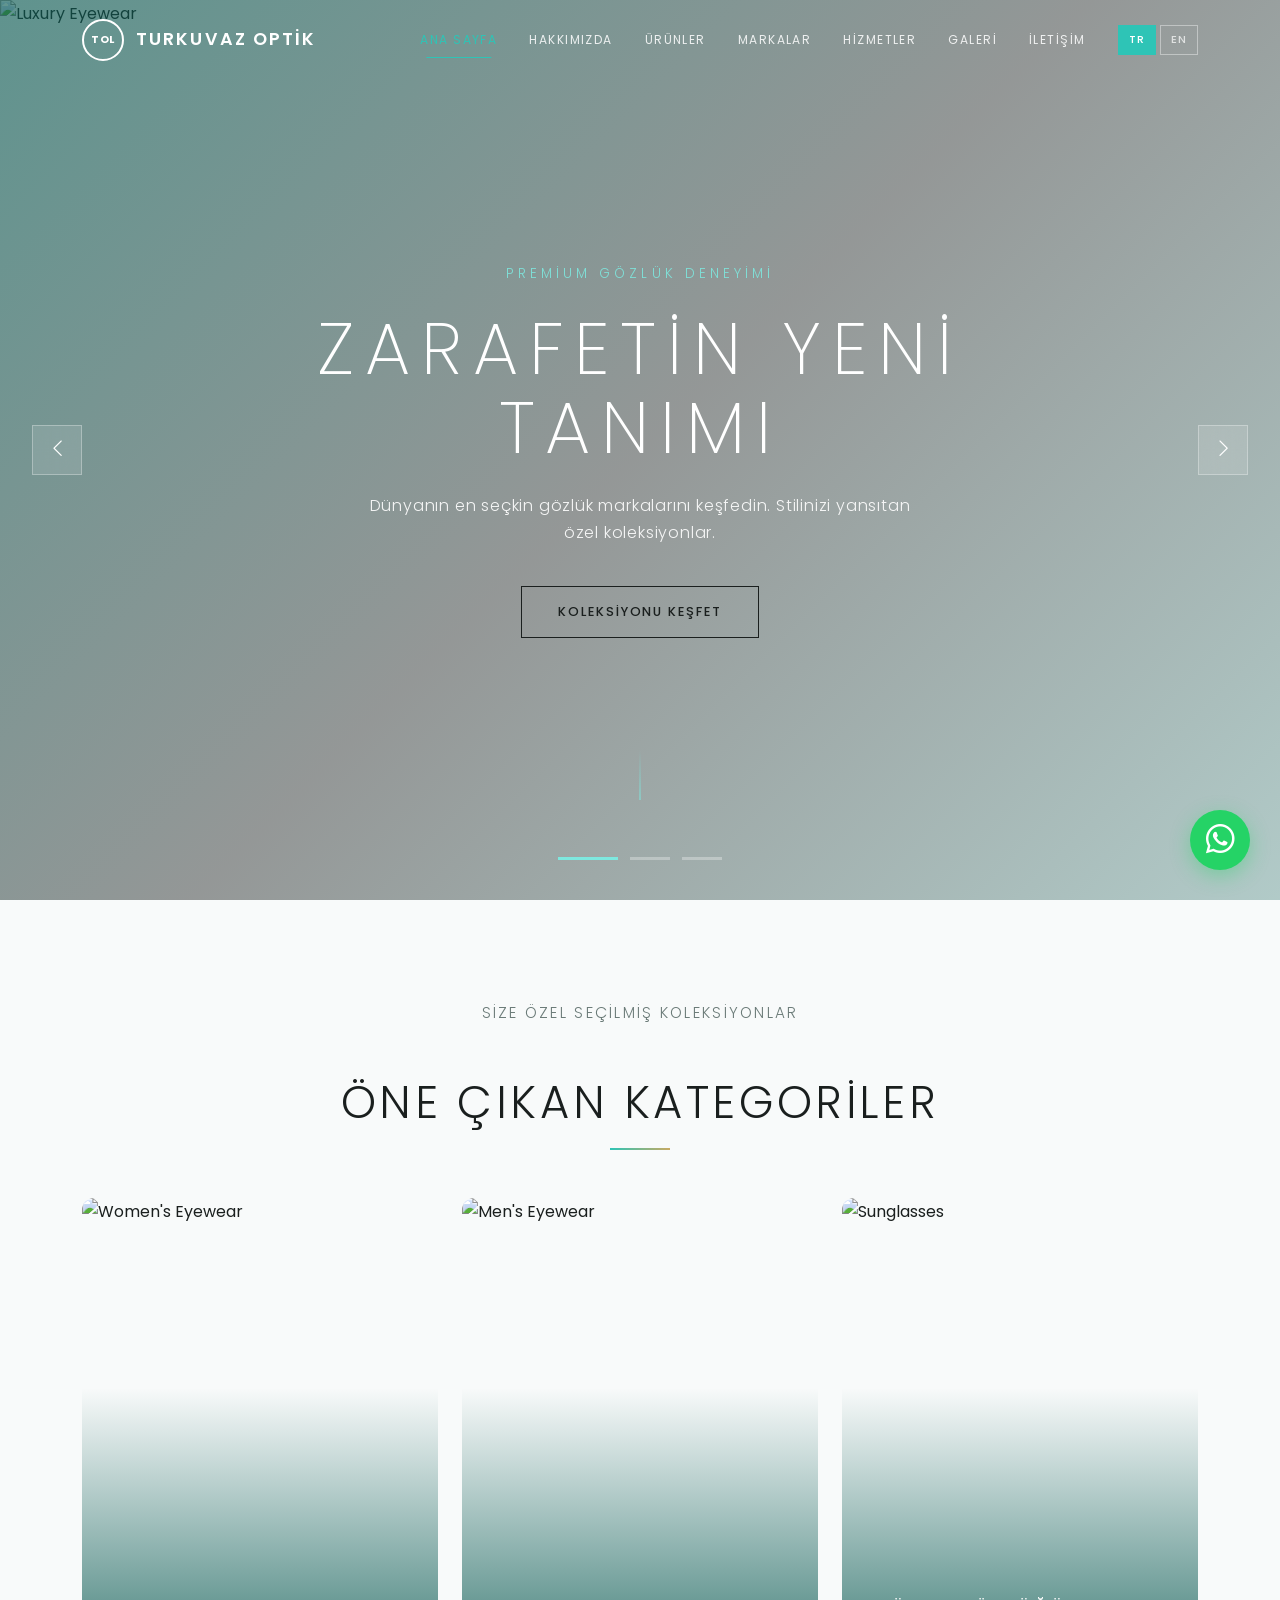
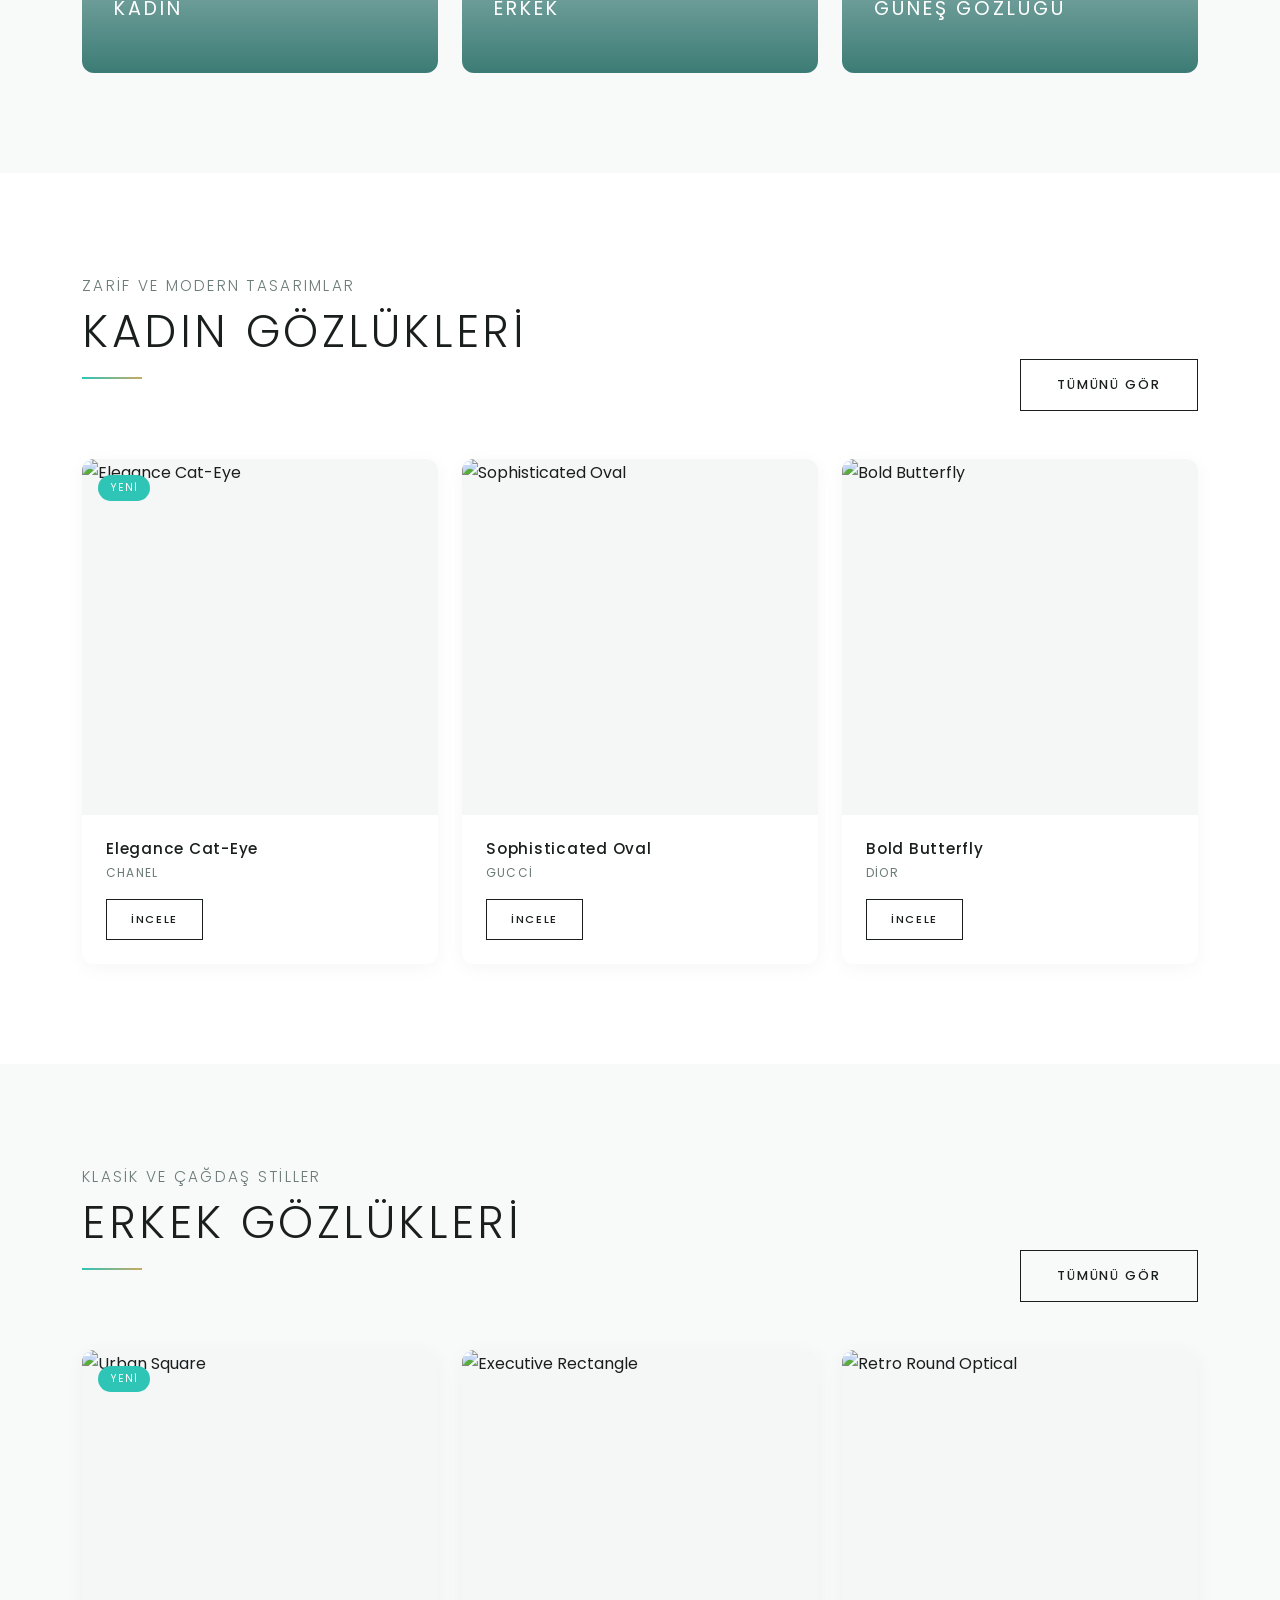
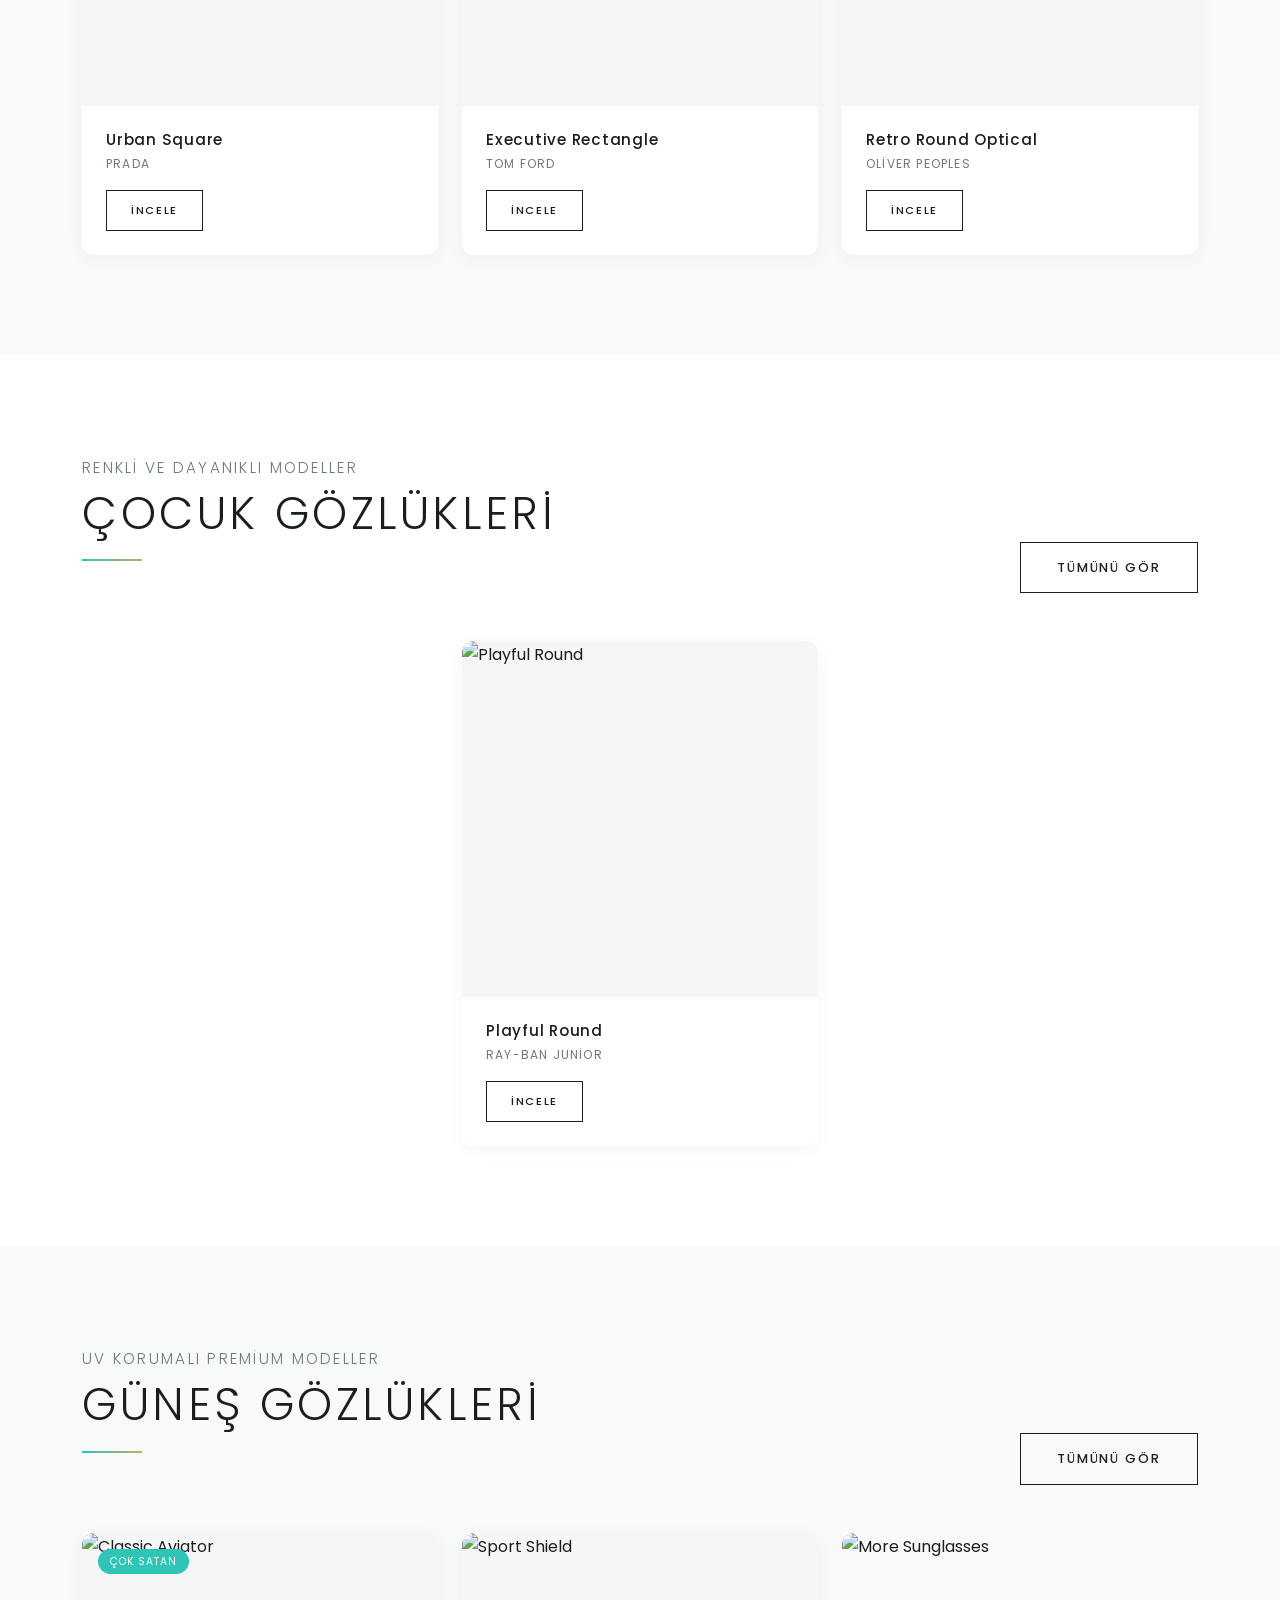
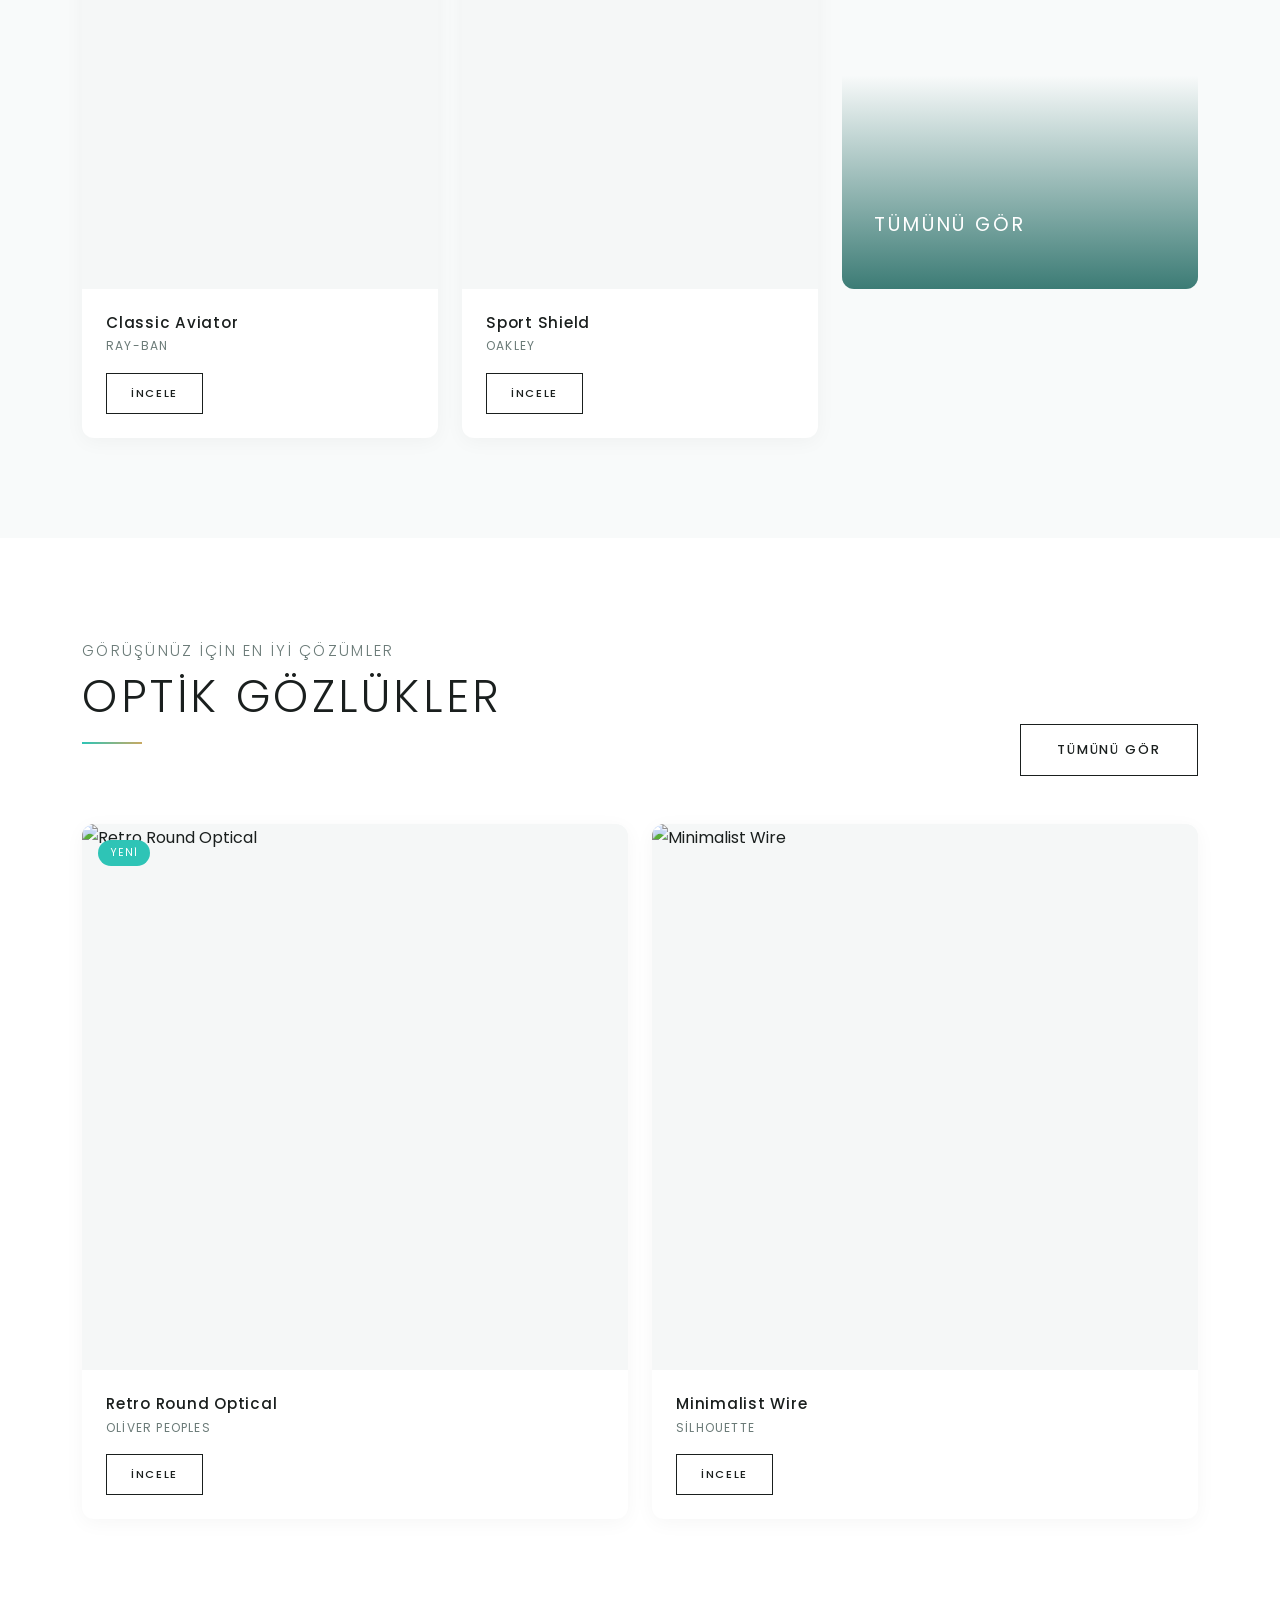
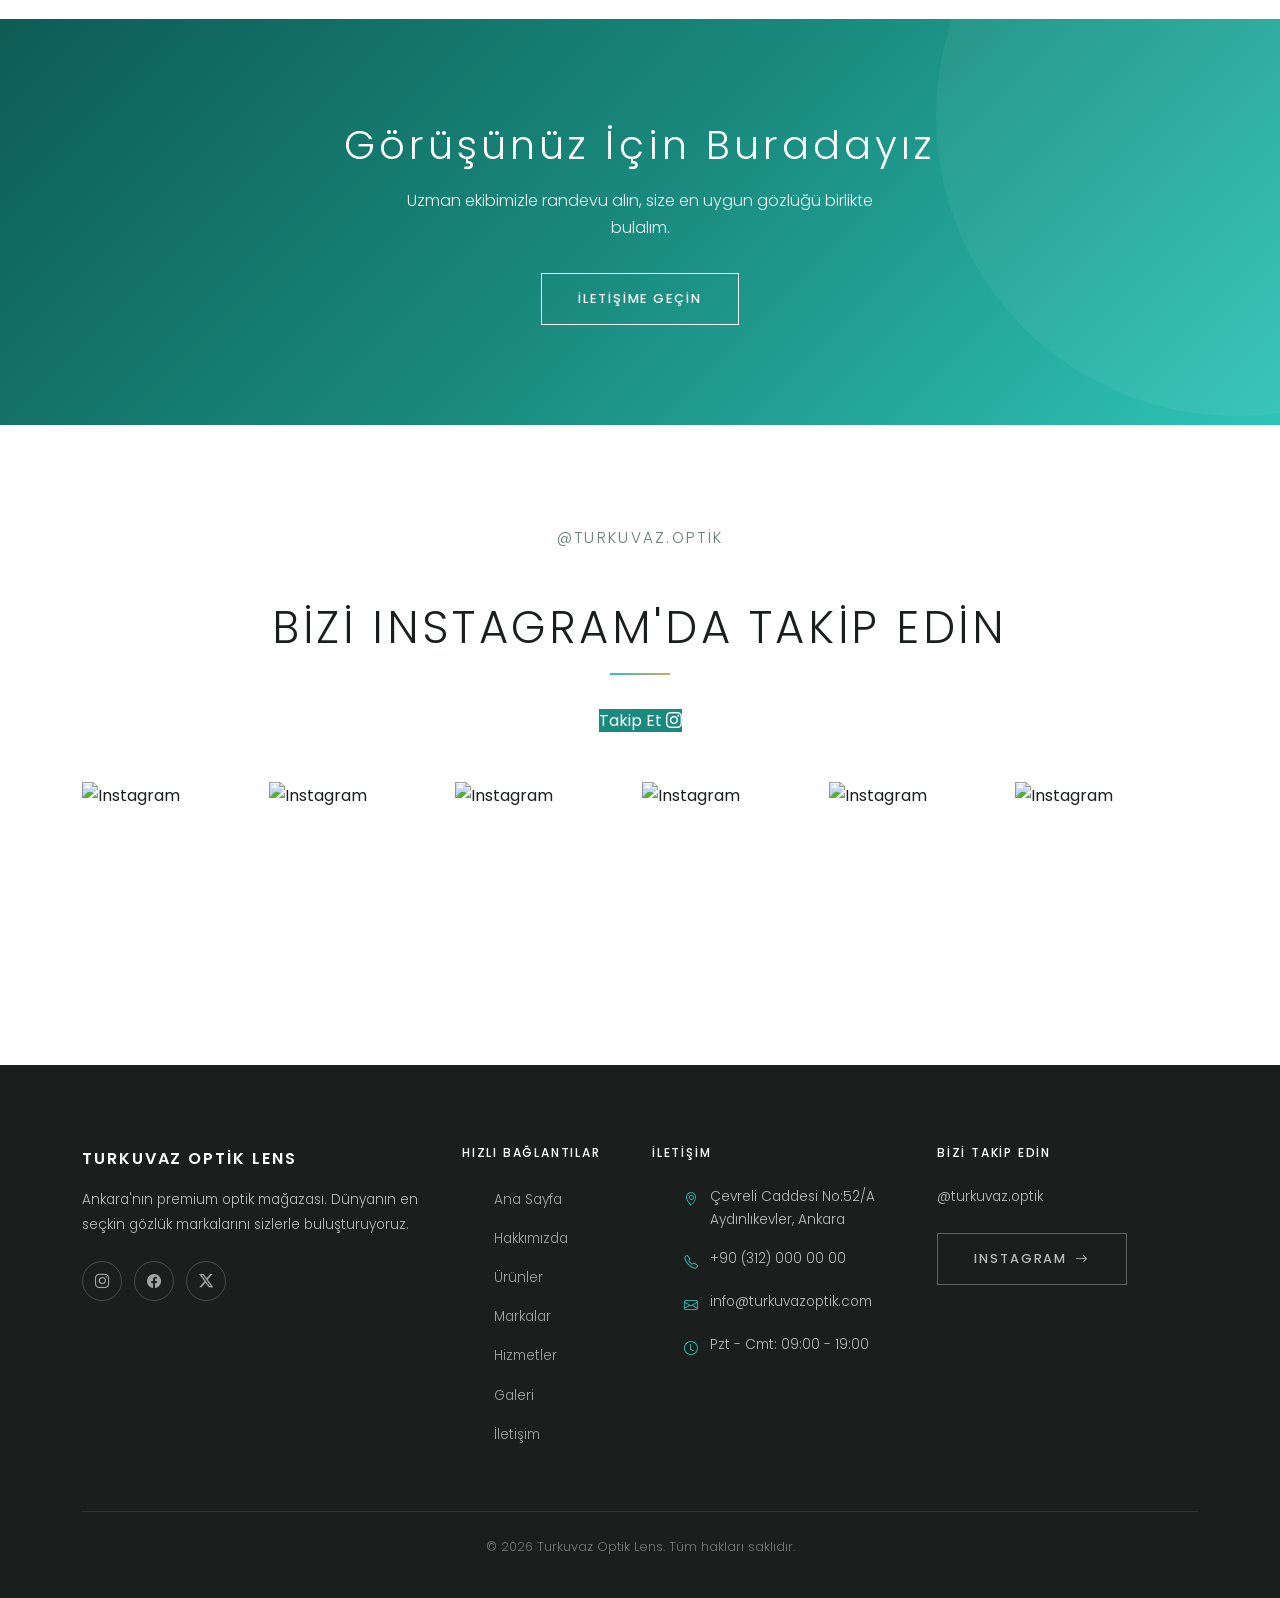
==== index.html @ 8f1fe683 "Add files via upload" ====
<!DOCTYPE html>
<html lang="tr">
<head>
  <meta charset="UTF-8">
  <meta name="viewport" content="width=device-width, initial-scale=1.0">
  <meta name="description" content="Turkuvaz Optik Lens — Ankara'nın premium optik mağazası. Dünyanın en seçkin gözlük markaları.">
  <title>Turkuvaz Optik Lens — Premium Gözlük Mağazası</title>
  <link rel="preconnect" href="https://fonts.googleapis.com">
  <link rel="preconnect" href="https://fonts.gstatic.com" crossorigin>
  <link href="https://fonts.googleapis.com/css2?family=Poppins:wght@200;300;400;500;600&display=swap" rel="stylesheet">
  <link href="https://cdn.jsdelivr.net/npm/bootstrap@5.3.3/dist/css/bootstrap.min.css" rel="stylesheet">
  <link href="https://cdn.jsdelivr.net/npm/bootstrap-icons@1.11.3/font/bootstrap-icons.min.css" rel="stylesheet">
  <link href="css/style.css" rel="stylesheet">
</head>
<body>

  <!-- Navbar -->
  <nav class="navbar navbar-expand-lg navbar-custom">
    <div class="container">
      <a class="navbar-brand d-flex align-items-center" href="index.html">
        <div class="logo-placeholder">TOL</div>
        Turkuvaz Optik
      </a>
      <button class="navbar-toggler navbar-toggler-custom" type="button" data-bs-toggle="collapse" data-bs-target="#navbarNav" aria-controls="navbarNav" aria-expanded="false" aria-label="Toggle navigation">
        <span></span><span></span><span></span>
      </button>
      <div class="collapse navbar-collapse justify-content-end" id="navbarNav">
        <ul class="navbar-nav align-items-lg-center">
          <li class="nav-item"><a class="nav-link active" href="index.html" data-i18n="nav.home">Ana Sayfa</a></li>
          <li class="nav-item"><a class="nav-link" href="about.html" data-i18n="nav.about">Hakkımızda</a></li>
          <li class="nav-item"><a class="nav-link" href="products.html" data-i18n="nav.products">Ürünler</a></li>
          <li class="nav-item"><a class="nav-link" href="brands.html" data-i18n="nav.brands">Markalar</a></li>
          <li class="nav-item"><a class="nav-link" href="services.html" data-i18n="nav.services">Hizmetler</a></li>
          <li class="nav-item"><a class="nav-link" href="gallery.html" data-i18n="nav.gallery">Galeri</a></li>
          <li class="nav-item"><a class="nav-link" href="contact.html" data-i18n="nav.contact">İletişim</a></li>
        </ul>
        <div class="lang-switcher">
          <button class="lang-btn active" data-lang="tr">TR</button>
          <button class="lang-btn" data-lang="en">EN</button>
        </div>
      </div>
    </div>
  </nav>

  <!-- Hero Slider -->
  <section class="hero-section">
    <div class="hero-slide active">
      <img src="https://images.unsplash.com/photo-1574258495973-f010dfbb5371?w=1920&h=1080&fit=crop" alt="Luxury Eyewear">
      <div class="hero-overlay"></div>
      <div class="hero-content">
        <div class="hero-text">
          <p class="hero-subtitle" data-i18n="hero.subtitle">Premium Gözlük Deneyimi</p>
          <h1 data-i18n="hero.title1">Zarafetin Yeni Tanımı</h1>
          <p data-i18n="hero.desc1">Dünyanın en seçkin gözlük markalarını keşfedin. Stilinizi yansıtan özel koleksiyonlar.</p>
          <a href="products.html" class="btn-luxury"><span data-i18n="hero.cta">Koleksiyonu Keşfet</span></a>
        </div>
      </div>
    </div>
    <div class="hero-slide">
      <img src="https://images.unsplash.com/photo-1511499767150-a48a237f0083?w=1920&h=1080&fit=crop" alt="Sunglasses Collection">
      <div class="hero-overlay"></div>
      <div class="hero-content">
        <div class="hero-text">
          <p class="hero-subtitle" data-i18n="hero.subtitle">Premium Gözlük Deneyimi</p>
          <h1 data-i18n="hero.title2">Görüşünüz, Tarzınız</h1>
          <p data-i18n="hero.desc2">Uzman optisyenlerimizle kişiye özel çözümler. Her detayda mükemmellik.</p>
          <a href="services.html" class="btn-luxury"><span data-i18n="hero.cta">Koleksiyonu Keşfet</span></a>
        </div>
      </div>
    </div>
    <div class="hero-slide">
      <img src="https://images.unsplash.com/photo-1622519407650-3df9883f76e5?w=1920&h=1080&fit=crop" alt="Designer Glasses">
      <div class="hero-overlay"></div>
      <div class="hero-content">
        <div class="hero-text">
          <p class="hero-subtitle" data-i18n="hero.subtitle">Premium Gözlük Deneyimi</p>
          <h1 data-i18n="hero.title3">Lüks Koleksiyon</h1>
          <p data-i18n="hero.desc3">Chanel, Prada, Gucci ve daha fazlası. Turkuvaz Optik Lens'te sizi bekliyor.</p>
          <a href="brands.html" class="btn-luxury"><span data-i18n="hero.cta">Koleksiyonu Keşfet</span></a>
        </div>
      </div>
    </div>
    <div class="hero-arrows">
      <button class="hero-arrow hero-prev" aria-label="Previous"><i class="bi bi-chevron-left"></i></button>
      <button class="hero-arrow hero-next" aria-label="Next"><i class="bi bi-chevron-right"></i></button>
    </div>
    <div class="hero-nav">
      <button class="hero-dot active" aria-label="Slide 1"></button>
      <button class="hero-dot" aria-label="Slide 2"></button>
      <button class="hero-dot" aria-label="Slide 3"></button>
    </div>
    <div class="scroll-indicator"><span></span></div>
  </section>

  <!-- Featured Categories -->
  <section class="section-padding">
    <div class="container">
      <div class="text-center mb-5 fade-in">
        <p class="section-subtitle" data-i18n="section.featured.sub">Size özel seçilmiş koleksiyonlar</p>
        <h2 class="section-title" data-i18n="section.featured">Öne Çıkan Kategoriler</h2>
        <div class="section-divider mx-auto"></div>
      </div>
      <div class="row g-4">
        <div class="col-md-4 fade-in">
          <a href="products.html?category=women" class="category-card d-block">
            <img src="https://images.unsplash.com/photo-1622519407650-3df9883f76e5?w=600&h=800&fit=crop" alt="Women's Eyewear">
            <div class="category-overlay">
              <h3 data-i18n="cat.women">Kadın</h3>
              <span class="category-link" data-i18n="section.discover">Keşfet →</span>
            </div>
          </a>
        </div>
        <div class="col-md-4 fade-in">
          <a href="products.html?category=men" class="category-card d-block">
            <img src="https://images.unsplash.com/photo-1577803645773-f96470509666?w=600&h=800&fit=crop" alt="Men's Eyewear">
            <div class="category-overlay">
              <h3 data-i18n="cat.men">Erkek</h3>
              <span class="category-link" data-i18n="section.discover">Keşfet →</span>
            </div>
          </a>
        </div>
        <div class="col-md-4 fade-in">
          <a href="products.html?category=sunglasses" class="category-card d-block">
            <img src="https://images.unsplash.com/photo-1511499767150-a48a237f0083?w=600&h=800&fit=crop" alt="Sunglasses">
            <div class="category-overlay">
              <h3 data-i18n="cat.sunglasses">Güneş Gözlüğü</h3>
              <span class="category-link" data-i18n="section.discover">Keşfet →</span>
            </div>
          </a>
        </div>
      </div>
    </div>
  </section>

  <!-- Women's Eyewear -->
  <section class="section-padding" style="background: var(--white);">
    <div class="container">
      <div class="d-flex justify-content-between align-items-end mb-5 fade-in">
        <div>
          <p class="section-subtitle mb-1" data-i18n="section.women.sub">Zarif ve modern tasarımlar</p>
          <h2 class="section-title" data-i18n="section.women">Kadın Gözlükleri</h2>
          <div class="section-divider"></div>
        </div>
        <a href="products.html?category=women" class="btn-luxury d-none d-md-inline-flex"><span data-i18n="section.viewall">Tümünü Gör</span></a>
      </div>
      <div class="row g-4">
        <div class="col-md-4 fade-in">
          <div class="product-card">
            <div class="product-card-image">
              <img src="https://images.unsplash.com/photo-1574258495973-f010dfbb5371?w=600&h=600&fit=crop" alt="Elegance Cat-Eye">
              <span class="product-card-badge" data-i18n="product.new">Yeni</span>
            </div>
            <div class="product-card-body">
              <h4>Elegance Cat-Eye</h4>
              <span class="product-brand">Chanel</span>
              <a href="product-detail.html?id=1" class="btn-luxury"><span data-i18n="product.view">İncele</span></a>
            </div>
          </div>
        </div>
        <div class="col-md-4 fade-in">
          <div class="product-card">
            <div class="product-card-image">
              <img src="https://images.unsplash.com/photo-1622519407650-3df9883f76e5?w=600&h=600&fit=crop" alt="Sophisticated Oval">
            </div>
            <div class="product-card-body">
              <h4>Sophisticated Oval</h4>
              <span class="product-brand">Gucci</span>
              <a href="product-detail.html?id=5" class="btn-luxury"><span data-i18n="product.view">İncele</span></a>
            </div>
          </div>
        </div>
        <div class="col-md-4 fade-in">
          <div class="product-card">
            <div class="product-card-image">
              <img src="https://images.unsplash.com/photo-1622519407650-3df9883f76e5?w=600&h=600&fit=crop" alt="Bold Butterfly">
            </div>
            <div class="product-card-body">
              <h4>Bold Butterfly</h4>
              <span class="product-brand">Dior</span>
              <a href="product-detail.html?id=11" class="btn-luxury"><span data-i18n="product.view">İncele</span></a>
            </div>
          </div>
        </div>
      </div>
      <div class="text-center mt-4 d-md-none">
        <a href="products.html?category=women" class="btn-luxury"><span data-i18n="section.viewall">Tümünü Gör</span></a>
      </div>
    </div>
  </section>

  <!-- Men's Eyewear -->
  <section class="section-padding">
    <div class="container">
      <div class="d-flex justify-content-between align-items-end mb-5 fade-in">
        <div>
          <p class="section-subtitle mb-1" data-i18n="section.men.sub">Klasik ve çağdaş stiller</p>
          <h2 class="section-title" data-i18n="section.men">Erkek Gözlükleri</h2>
          <div class="section-divider"></div>
        </div>
        <a href="products.html?category=men" class="btn-luxury d-none d-md-inline-flex"><span data-i18n="section.viewall">Tümünü Gör</span></a>
      </div>
      <div class="row g-4">
        <div class="col-md-4 fade-in">
          <div class="product-card">
            <div class="product-card-image">
              <img src="https://images.unsplash.com/photo-1577803645773-f96470509666?w=600&h=600&fit=crop" alt="Urban Square">
              <span class="product-card-badge" data-i18n="product.new">Yeni</span>
            </div>
            <div class="product-card-body">
              <h4>Urban Square</h4>
              <span class="product-brand">Prada</span>
              <a href="product-detail.html?id=3" class="btn-luxury"><span data-i18n="product.view">İncele</span></a>
            </div>
          </div>
        </div>
        <div class="col-md-4 fade-in">
          <div class="product-card">
            <div class="product-card-image">
              <img src="https://images.unsplash.com/photo-1473496163034-7ca85d021e0f?w=600&h=600&fit=crop" alt="Executive Rectangle">
            </div>
            <div class="product-card-body">
              <h4>Executive Rectangle</h4>
              <span class="product-brand">Tom Ford</span>
              <a href="product-detail.html?id=6" class="btn-luxury"><span data-i18n="product.view">İncele</span></a>
            </div>
          </div>
        </div>
        <div class="col-md-4 fade-in">
          <div class="product-card">
            <div class="product-card-image">
              <img src="https://images.unsplash.com/photo-1591076482161-42cead1a7b9c?w=600&h=600&fit=crop" alt="Retro Round Optical">
            </div>
            <div class="product-card-body">
              <h4>Retro Round Optical</h4>
              <span class="product-brand">Oliver Peoples</span>
              <a href="product-detail.html?id=7" class="btn-luxury"><span data-i18n="product.view">İncele</span></a>
            </div>
          </div>
        </div>
      </div>
      <div class="text-center mt-4 d-md-none">
        <a href="products.html?category=men" class="btn-luxury"><span data-i18n="section.viewall">Tümünü Gör</span></a>
      </div>
    </div>
  </section>

  <!-- Children's Eyewear -->
  <section class="section-padding" style="background: var(--white);">
    <div class="container">
      <div class="d-flex justify-content-between align-items-end mb-5 fade-in">
        <div>
          <p class="section-subtitle mb-1" data-i18n="section.children.sub">Renkli ve dayanıklı modeller</p>
          <h2 class="section-title" data-i18n="section.children">Çocuk Gözlükleri</h2>
          <div class="section-divider"></div>
        </div>
        <a href="products.html?category=children" class="btn-luxury d-none d-md-inline-flex"><span data-i18n="section.viewall">Tümünü Gör</span></a>
      </div>
      <div class="row g-4 justify-content-center">
        <div class="col-md-4 fade-in">
          <div class="product-card">
            <div class="product-card-image">
              <img src="https://images.unsplash.com/photo-1509695507497-9030d7f0f015?w=600&h=600&fit=crop" alt="Playful Round">
            </div>
            <div class="product-card-body">
              <h4>Playful Round</h4>
              <span class="product-brand">Ray-Ban Junior</span>
              <a href="product-detail.html?id=4" class="btn-luxury"><span data-i18n="product.view">İncele</span></a>
            </div>
          </div>
        </div>
      </div>
      <div class="text-center mt-4 d-md-none">
        <a href="products.html?category=children" class="btn-luxury"><span data-i18n="section.viewall">Tümünü Gör</span></a>
      </div>
    </div>
  </section>

  <!-- Sunglasses -->
  <section class="section-padding">
    <div class="container">
      <div class="d-flex justify-content-between align-items-end mb-5 fade-in">
        <div>
          <p class="section-subtitle mb-1" data-i18n="section.sunglasses.sub">UV korumalı premium modeller</p>
          <h2 class="section-title" data-i18n="section.sunglasses">Güneş Gözlükleri</h2>
          <div class="section-divider"></div>
        </div>
        <a href="products.html?category=sunglasses" class="btn-luxury d-none d-md-inline-flex"><span data-i18n="section.viewall">Tümünü Gör</span></a>
      </div>
      <div class="row g-4">
        <div class="col-md-4 fade-in">
          <div class="product-card">
            <div class="product-card-image">
              <img src="https://images.unsplash.com/photo-1511499767150-a48a237f0083?w=600&h=600&fit=crop" alt="Classic Aviator">
              <span class="product-card-badge" data-i18n="product.bestseller">Çok Satan</span>
            </div>
            <div class="product-card-body">
              <h4>Classic Aviator</h4>
              <span class="product-brand">Ray-Ban</span>
              <a href="product-detail.html?id=2" class="btn-luxury"><span data-i18n="product.view">İncele</span></a>
            </div>
          </div>
        </div>
        <div class="col-md-4 fade-in">
          <div class="product-card">
            <div class="product-card-image">
              <img src="https://images.unsplash.com/photo-1572635196233-14b250f65317?w=600&h=600&fit=crop" alt="Sport Shield">
            </div>
            <div class="product-card-body">
              <h4>Sport Shield</h4>
              <span class="product-brand">Oakley</span>
              <a href="product-detail.html?id=8" class="btn-luxury"><span data-i18n="product.view">İncele</span></a>
            </div>
          </div>
        </div>
        <div class="col-md-4 fade-in">
          <a href="products.html?category=sunglasses" class="category-card d-block" style="aspect-ratio: 1;">
            <img src="https://images.unsplash.com/photo-1572635196233-14b250f65317?w=600&h=600&fit=crop" alt="More Sunglasses">
            <div class="category-overlay">
              <h3 data-i18n="section.viewall">Tümünü Gör</h3>
              <span class="category-link" data-i18n="section.discover">Keşfet →</span>
            </div>
          </a>
        </div>
      </div>
    </div>
  </section>

  <!-- Optical Glasses -->
  <section class="section-padding" style="background: var(--white);">
    <div class="container">
      <div class="d-flex justify-content-between align-items-end mb-5 fade-in">
        <div>
          <p class="section-subtitle mb-1" data-i18n="section.optical.sub">Görüşünüz için en iyi çözümler</p>
          <h2 class="section-title" data-i18n="section.optical">Optik Gözlükler</h2>
          <div class="section-divider"></div>
        </div>
        <a href="products.html?category=optical" class="btn-luxury d-none d-md-inline-flex"><span data-i18n="section.viewall">Tümünü Gör</span></a>
      </div>
      <div class="row g-4">
        <div class="col-md-6 fade-in">
          <div class="product-card">
            <div class="product-card-image">
              <img src="https://images.unsplash.com/photo-1591076482161-42cead1a7b9c?w=600&h=600&fit=crop" alt="Retro Round Optical">
              <span class="product-card-badge" data-i18n="product.new">Yeni</span>
            </div>
            <div class="product-card-body">
              <h4>Retro Round Optical</h4>
              <span class="product-brand">Oliver Peoples</span>
              <a href="product-detail.html?id=7" class="btn-luxury"><span data-i18n="product.view">İncele</span></a>
            </div>
          </div>
        </div>
        <div class="col-md-6 fade-in">
          <div class="product-card">
            <div class="product-card-image">
              <img src="https://images.unsplash.com/photo-1574258495973-f010dfbb5371?w=600&h=600&fit=crop" alt="Minimalist Wire">
            </div>
            <div class="product-card-body">
              <h4>Minimalist Wire</h4>
              <span class="product-brand">Silhouette</span>
              <a href="product-detail.html?id=10" class="btn-luxury"><span data-i18n="product.view">İncele</span></a>
            </div>
          </div>
        </div>
      </div>
    </div>
  </section>

  <!-- CTA Section -->
  <section class="section-padding cta-section">
    <div class="container">
      <div class="cta-content fade-in">
        <h2 data-i18n="cta.title">Görüşünüz İçin Buradayız</h2>
        <p data-i18n="cta.desc">Uzman ekibimizle randevu alın, size en uygun gözlüğü birlikte bulalım.</p>
        <a href="contact.html" class="btn-luxury"><span data-i18n="cta.btn">İletişime Geçin</span></a>
      </div>
    </div>
  </section>

  <!-- Instagram Section -->
  <section class="section-padding instagram-section">
    <div class="container">
      <div class="text-center mb-5 fade-in">
        <p class="section-subtitle" data-i18n="instagram.sub">@turkuvaz.optik</p>
        <h2 class="section-title" data-i18n="instagram.title">Bizi Instagram'da Takip Edin</h2>
        <div class="section-divider mx-auto"></div>
        <a href="https://instagram.com/turkuvaz.optik" target="_blank" rel="noopener" class="btn-luxury-filled mt-3"><span data-i18n="instagram.follow">Takip Et</span> <i class="bi bi-instagram"></i></a>
      </div>
      <div class="instagram-grid fade-in">
        <div class="instagram-item"><img src="https://images.unsplash.com/photo-1574258495973-f010dfbb5371?w=400&h=400&fit=crop" alt="Instagram"><div class="insta-overlay"><i class="bi bi-instagram"></i></div></div>
        <div class="instagram-item"><img src="https://images.unsplash.com/photo-1511499767150-a48a237f0083?w=400&h=400&fit=crop" alt="Instagram"><div class="insta-overlay"><i class="bi bi-instagram"></i></div></div>
        <div class="instagram-item"><img src="https://images.unsplash.com/photo-1577803645773-f96470509666?w=400&h=400&fit=crop" alt="Instagram"><div class="insta-overlay"><i class="bi bi-instagram"></i></div></div>
        <div class="instagram-item"><img src="https://images.unsplash.com/photo-1622519407650-3df9883f76e5?w=400&h=400&fit=crop" alt="Instagram"><div class="insta-overlay"><i class="bi bi-instagram"></i></div></div>
        <div class="instagram-item"><img src="https://images.unsplash.com/photo-1473496163034-7ca85d021e0f?w=400&h=400&fit=crop" alt="Instagram"><div class="insta-overlay"><i class="bi bi-instagram"></i></div></div>
        <div class="instagram-item"><img src="https://images.unsplash.com/photo-1509695507497-9030d7f0f015?w=400&h=400&fit=crop" alt="Instagram"><div class="insta-overlay"><i class="bi bi-instagram"></i></div></div>
      </div>
    </div>
  </section>

  <!-- Footer -->
  <footer class="footer">
    <div class="container">
      <div class="row g-4">
        <div class="col-lg-4">
          <div class="footer-brand">Turkuvaz Optik Lens</div>
          <p class="footer-desc" data-i18n="footer.desc">Ankara'nın premium optik mağazası. Dünyanın en seçkin gözlük markalarını sizlerle buluşturuyoruz.</p>
          <div class="social-icons">
            <a href="https://instagram.com/turkuvaz.optik" target="_blank" rel="noopener" class="social-icon" aria-label="Instagram"><i class="bi bi-instagram"></i></a>
            <a href="#" class="social-icon" aria-label="Facebook"><i class="bi bi-facebook"></i></a>
            <a href="#" class="social-icon" aria-label="Twitter"><i class="bi bi-twitter-x"></i></a>
          </div>
        </div>
        <div class="col-6 col-lg-2">
          <h5 data-i18n="footer.links">Hızlı Bağlantılar</h5>
          <ul class="footer-links">
            <li><a href="index.html" data-i18n="nav.home">Ana Sayfa</a></li>
            <li><a href="about.html" data-i18n="nav.about">Hakkımızda</a></li>
            <li><a href="products.html" data-i18n="nav.products">Ürünler</a></li>
            <li><a href="brands.html" data-i18n="nav.brands">Markalar</a></li>
            <li><a href="services.html" data-i18n="nav.services">Hizmetler</a></li>
            <li><a href="gallery.html" data-i18n="nav.gallery">Galeri</a></li>
            <li><a href="contact.html" data-i18n="nav.contact">İletişim</a></li>
          </ul>
        </div>
        <div class="col-6 col-lg-3">
          <h5 data-i18n="footer.contact">İletişim</h5>
          <ul class="footer-contact">
            <li><i class="bi bi-geo-alt"></i> Çevreli Caddesi No:52/A Aydınlıkevler, Ankara</li>
            <li><i class="bi bi-telephone"></i> +90 (312) 000 00 00</li>
            <li><i class="bi bi-envelope"></i> info@turkuvazoptik.com</li>
            <li><i class="bi bi-clock"></i> <span data-i18n="contact.hours.val">Pzt - Cmt: 09:00 - 19:00</span></li>
          </ul>
        </div>
        <div class="col-lg-3">
          <h5 data-i18n="footer.follow">Bizi Takip Edin</h5>
          <p class="footer-desc">@turkuvaz.optik</p>
          <a href="https://instagram.com/turkuvaz.optik" target="_blank" rel="noopener" class="btn-luxury" style="border-color: rgba(255,255,255,0.3); color: rgba(255,255,255,0.7);">
            <span>Instagram</span> <i class="bi bi-arrow-right"></i>
          </a>
        </div>
      </div>
      <div class="footer-bottom">
        <p>&copy; 2026 Turkuvaz Optik Lens. <span data-i18n="footer.rights">Tüm hakları saklıdır.</span></p>
      </div>
    </div>
  </footer>

  <a href="https://wa.me/903120000000" target="_blank" rel="noopener" class="whatsapp-float" aria-label="WhatsApp">
    <i class="bi bi-whatsapp"></i>
  </a>

  <script src="https://cdn.jsdelivr.net/npm/bootstrap@5.3.3/dist/js/bootstrap.bundle.min.js"></script>
  <script src="js/main.js"></script>
</body>
</html>
---- css/style.css ----
/* ============================================
   Turkuvaz Optik Lens — Premium Stylesheet
   ============================================ */

:root {
  --turquoise: #2ec4b6;
  --turquoise-light: #7ee8df;
  --turquoise-dark: #1a8a7e;
  --turquoise-deep: #0d5c54;
  --gold: #c9a962;
  --gold-light: #e8d5a3;
  --white: #ffffff;
  --off-white: #f8fafa;
  --cream: #f5f7f7;
  --charcoal: #1a1f1e;
  --gray: #6b7b78;
  --gray-light: #e8eceb;
  --glass-bg: rgba(255, 255, 255, 0.12);
  --glass-border: rgba(255, 255, 255, 0.25);
  --shadow-soft: 0 8px 32px rgba(26, 138, 126, 0.12);
  --shadow-luxury: 0 20px 60px rgba(13, 92, 84, 0.18);
  --transition: all 0.4s cubic-bezier(0.25, 0.46, 0.45, 0.94);
  --font-primary: 'Poppins', sans-serif;
  --navbar-height: 80px;
}

/* ---- Reset & Base ---- */
*,
*::before,
*::after {
  box-sizing: border-box;
  margin: 0;
  padding: 0;
}

html {
  scroll-behavior: smooth;
}

body {
  font-family: var(--font-primary);
  color: var(--charcoal);
  background-color: var(--off-white);
  line-height: 1.7;
  overflow-x: hidden;
}

img {
  max-width: 100%;
  height: auto;
  display: block;
}

a {
  text-decoration: none;
  color: inherit;
  transition: var(--transition);
}

ul {
  list-style: none;
}

h1, h2, h3, h4, h5, h6 {
  font-weight: 500;
  line-height: 1.3;
  letter-spacing: 0.02em;
}

.section-padding {
  padding: 100px 0;
}

.section-title {
  font-size: clamp(1.8rem, 4vw, 2.8rem);
  font-weight: 300;
  color: var(--charcoal);
  margin-bottom: 0.5rem;
  letter-spacing: 0.08em;
  text-transform: uppercase;
}

.section-subtitle {
  font-size: 0.95rem;
  color: var(--gray);
  font-weight: 300;
  letter-spacing: 0.15em;
  text-transform: uppercase;
  margin-bottom: 3rem;
}

.section-divider {
  width: 60px;
  height: 2px;
  background: linear-gradient(90deg, var(--turquoise), var(--gold));
  margin: 1rem 0 2rem;
}

.text-turquoise {
  color: var(--turquoise);
}

/* ---- Buttons ---- */
.btn-luxury {
  display: inline-flex;
  align-items: center;
  gap: 0.5rem;
  padding: 14px 36px;
  font-size: 0.8rem;
  font-weight: 500;
  letter-spacing: 0.15em;
  text-transform: uppercase;
  border: 1px solid var(--charcoal);
  background: transparent;
  color: var(--charcoal);
  cursor: pointer;
  transition: var(--transition);
  position: relative;
  overflow: hidden;
}

.btn-luxury::before {
  content: '';
  position: absolute;
  inset: 0;
  background: var(--charcoal);
  transform: scaleX(0);
  transform-origin: right;
  transition: transform 0.4s ease;
  z-index: 0;
}

.btn-luxury span,
.btn-luxury i {
  position: relative;
  z-index: 1;
}

.btn-luxury:hover {
  color: var(--white);
  border-color: var(--charcoal);
}

.btn-luxury:hover::before {
  transform: scaleX(1);
  transform-origin: left;
}

.btn-luxury-filled {
  background: var(--turquoise-dark);
  border-color: var(--turquoise-dark);
  color: var(--white);
}

.btn-luxury-filled::before {
  background: var(--turquoise-deep);
}

.btn-luxury-filled:hover {
  color: var(--white);
  border-color: var(--turquoise-deep);
}

/* ---- Navbar ---- */
.navbar-custom {
  position: fixed;
  top: 0;
  left: 0;
  right: 0;
  z-index: 1050;
  padding: 0;
  height: var(--navbar-height);
  transition: var(--transition);
  background: transparent;
}

.navbar-custom.scrolled {
  background: rgba(255, 255, 255, 0.92);
  backdrop-filter: blur(20px);
  -webkit-backdrop-filter: blur(20px);
  box-shadow: 0 2px 30px rgba(0, 0, 0, 0.06);
}

.navbar-custom .navbar-brand {
  font-size: 1.1rem;
  font-weight: 600;
  letter-spacing: 0.12em;
  text-transform: uppercase;
  color: var(--white);
  transition: var(--transition);
}

.navbar-custom.scrolled .navbar-brand,
.navbar-custom.inner-page .navbar-brand {
  color: var(--charcoal);
}

.logo-placeholder {
  width: 42px;
  height: 42px;
  border: 2px solid currentColor;
  border-radius: 50%;
  display: flex;
  align-items: center;
  justify-content: center;
  font-size: 0.65rem;
  font-weight: 700;
  letter-spacing: 0.05em;
  margin-right: 12px;
}

.navbar-custom .nav-link {
  font-size: 0.75rem;
  font-weight: 400;
  letter-spacing: 0.12em;
  text-transform: uppercase;
  color: rgba(255, 255, 255, 0.85);
  padding: 0.5rem 1rem !important;
  position: relative;
}

.navbar-custom.scrolled .nav-link,
.navbar-custom.inner-page .nav-link {
  color: var(--charcoal);
}

.navbar-custom .nav-link::after {
  content: '';
  position: absolute;
  bottom: 0;
  left: 50%;
  width: 0;
  height: 1px;
  background: var(--turquoise);
  transition: var(--transition);
  transform: translateX(-50%);
}

.navbar-custom .nav-link:hover::after,
.navbar-custom .nav-link.active::after {
  width: 60%;
}

.navbar-custom .nav-link:hover,
.navbar-custom .nav-link.active {
  color: var(--turquoise);
}

.navbar-custom.scrolled .nav-link:hover,
.navbar-custom.inner-page .nav-link:hover {
  color: var(--turquoise-dark);
}

/* Language Switcher */
.lang-switcher {
  display: flex;
  align-items: center;
  gap: 4px;
  margin-left: 1rem;
}

.lang-btn {
  background: none;
  border: 1px solid rgba(255, 255, 255, 0.4);
  color: rgba(255, 255, 255, 0.7);
  font-size: 0.7rem;
  font-weight: 500;
  letter-spacing: 0.1em;
  padding: 4px 10px;
  cursor: pointer;
  transition: var(--transition);
  font-family: var(--font-primary);
}

.navbar-custom.scrolled .lang-btn,
.navbar-custom.inner-page .lang-btn {
  border-color: var(--gray-light);
  color: var(--gray);
}

.lang-btn.active {
  background: var(--turquoise);
  border-color: var(--turquoise);
  color: var(--white);
}

.lang-btn:hover:not(.active) {
  border-color: var(--turquoise);
  color: var(--turquoise);
}

.navbar-toggler-custom {
  border: none;
  padding: 0;
  width: 30px;
  height: 22px;
  position: relative;
  background: none;
}

.navbar-toggler-custom span {
  display: block;
  width: 100%;
  height: 2px;
  background: var(--white);
  transition: var(--transition);
  position: absolute;
  left: 0;
}

.navbar-custom.scrolled .navbar-toggler-custom span,
.navbar-custom.inner-page .navbar-toggler-custom span {
  background: var(--charcoal);
}

.navbar-toggler-custom span:nth-child(1) { top: 0; }
.navbar-toggler-custom span:nth-child(2) { top: 50%; transform: translateY(-50%); }
.navbar-toggler-custom span:nth-child(3) { bottom: 0; }

.navbar-toggler-custom[aria-expanded="true"] span:nth-child(1) {
  top: 50%;
  transform: translateY(-50%) rotate(45deg);
}

.navbar-toggler-custom[aria-expanded="true"] span:nth-child(2) {
  opacity: 0;
}

.navbar-toggler-custom[aria-expanded="true"] span:nth-child(3) {
  bottom: 50%;
  transform: translateY(50%) rotate(-45deg);
}

/* Mobile menu */
@media (max-width: 991.98px) {
  .navbar-custom .navbar-collapse {
    background: rgba(255, 255, 255, 0.97);
    backdrop-filter: blur(20px);
    padding: 1.5rem;
    margin-top: 1rem;
    border-radius: 12px;
    box-shadow: var(--shadow-soft);
  }

  .navbar-custom .nav-link {
    color: var(--charcoal) !important;
    padding: 0.75rem 0 !important;
  }

  .lang-switcher {
    margin-left: 0;
    margin-top: 1rem;
  }

  .lang-btn {
    border-color: var(--gray-light);
    color: var(--gray);
  }
}

/* ---- Hero Slider ---- */
.hero-section {
  position: relative;
  height: 100vh;
  min-height: 600px;
  overflow: hidden;
}

.hero-slide {
  position: absolute;
  inset: 0;
  opacity: 0;
  transition: opacity 1.2s ease;
}

.hero-slide.active {
  opacity: 1;
}

.hero-slide img {
  width: 100%;
  height: 100%;
  object-fit: cover;
}

.hero-overlay {
  position: absolute;
  inset: 0;
  background: linear-gradient(
    135deg,
    rgba(13, 92, 84, 0.65) 0%,
    rgba(26, 31, 30, 0.45) 50%,
    rgba(13, 92, 84, 0.3) 100%
  );
}

.hero-content {
  position: absolute;
  inset: 0;
  display: flex;
  align-items: center;
  justify-content: center;
  text-align: center;
  z-index: 2;
  padding: 0 2rem;
}

.hero-text {
  max-width: 800px;
  color: var(--white);
  transform: translateY(30px);
  opacity: 0;
  transition: all 1s ease 0.3s;
}

.hero-slide.active .hero-text {
  transform: translateY(0);
  opacity: 1;
}

.hero-text .hero-subtitle {
  font-size: 0.85rem;
  letter-spacing: 0.3em;
  text-transform: uppercase;
  margin-bottom: 1.5rem;
  font-weight: 300;
  color: var(--turquoise-light);
}

.hero-text h1 {
  font-size: clamp(2.5rem, 6vw, 4.5rem);
  font-weight: 200;
  letter-spacing: 0.15em;
  text-transform: uppercase;
  margin-bottom: 1.5rem;
  line-height: 1.1;
}

.hero-text p {
  font-size: 1rem;
  font-weight: 300;
  letter-spacing: 0.05em;
  margin-bottom: 2.5rem;
  opacity: 0.9;
  max-width: 550px;
  margin-left: auto;
  margin-right: auto;
}

.hero-nav {
  position: absolute;
  bottom: 40px;
  left: 50%;
  transform: translateX(-50%);
  display: flex;
  gap: 12px;
  z-index: 3;
}

.hero-dot {
  width: 40px;
  height: 3px;
  background: rgba(255, 255, 255, 0.3);
  border: none;
  cursor: pointer;
  transition: var(--transition);
}

.hero-dot.active {
  background: var(--turquoise-light);
  width: 60px;
}

.hero-arrows {
  position: absolute;
  top: 50%;
  transform: translateY(-50%);
  z-index: 3;
  width: 100%;
  display: flex;
  justify-content: space-between;
  padding: 0 2rem;
  pointer-events: none;
}

.hero-arrow {
  width: 50px;
  height: 50px;
  border: 1px solid rgba(255, 255, 255, 0.3);
  background: var(--glass-bg);
  backdrop-filter: blur(10px);
  color: var(--white);
  display: flex;
  align-items: center;
  justify-content: center;
  cursor: pointer;
  transition: var(--transition);
  pointer-events: all;
  font-size: 1.2rem;
}

.hero-arrow:hover {
  background: var(--turquoise);
  border-color: var(--turquoise);
}

.scroll-indicator {
  position: absolute;
  bottom: 100px;
  left: 50%;
  transform: translateX(-50%);
  z-index: 3;
  animation: bounce 2s infinite;
}

.scroll-indicator span {
  display: block;
  width: 1px;
  height: 50px;
  background: linear-gradient(to bottom, transparent, var(--turquoise-light));
}

@keyframes bounce {
  0%, 100% { transform: translateX(-50%) translateY(0); }
  50% { transform: translateX(-50%) translateY(10px); }
}

/* ---- Glass Cards ---- */
.glass-card {
  background: rgba(255, 255, 255, 0.7);
  backdrop-filter: blur(16px);
  -webkit-backdrop-filter: blur(16px);
  border: 1px solid rgba(255, 255, 255, 0.5);
  border-radius: 16px;
  padding: 2rem;
  transition: var(--transition);
  box-shadow: var(--shadow-soft);
}

.glass-card:hover {
  transform: translateY(-8px);
  box-shadow: var(--shadow-luxury);
  border-color: var(--turquoise-light);
}

/* ---- Category Cards ---- */
.category-card {
  position: relative;
  overflow: hidden;
  border-radius: 12px;
  aspect-ratio: 3/4;
  cursor: pointer;
}

.category-card img {
  width: 100%;
  height: 100%;
  object-fit: cover;
  transition: transform 0.8s ease;
}

.category-card:hover img {
  transform: scale(1.08);
}

.category-card .category-overlay {
  position: absolute;
  inset: 0;
  background: linear-gradient(to top, rgba(13, 92, 84, 0.8) 0%, transparent 60%);
  display: flex;
  flex-direction: column;
  justify-content: flex-end;
  padding: 2rem;
  color: var(--white);
  transition: var(--transition);
}

.category-card:hover .category-overlay {
  background: linear-gradient(to top, rgba(13, 92, 84, 0.9) 0%, rgba(13, 92, 84, 0.2) 100%);
}

.category-card h3 {
  font-size: 1.2rem;
  font-weight: 400;
  letter-spacing: 0.15em;
  text-transform: uppercase;
  margin-bottom: 0.5rem;
  transform: translateY(10px);
  transition: var(--transition);
}

.category-card:hover h3 {
  transform: translateY(0);
}

.category-card .category-link {
  font-size: 0.75rem;
  letter-spacing: 0.15em;
  text-transform: uppercase;
  opacity: 0;
  transform: translateY(10px);
  transition: var(--transition);
  color: var(--turquoise-light);
}

.category-card:hover .category-link {
  opacity: 1;
  transform: translateY(0);
}

/* ---- Product Cards ---- */
.product-card {
  background: var(--white);
  border-radius: 12px;
  overflow: hidden;
  transition: var(--transition);
  box-shadow: 0 4px 20px rgba(0, 0, 0, 0.04);
  height: 100%;
  display: flex;
  flex-direction: column;
}

.product-card:hover {
  transform: translateY(-6px);
  box-shadow: var(--shadow-luxury);
}

.product-card-image {
  position: relative;
  overflow: hidden;
  aspect-ratio: 1/1;
  background: var(--cream);
}

.product-card-image img {
  width: 100%;
  height: 100%;
  object-fit: cover;
  transition: transform 0.6s ease;
}

.product-card:hover .product-card-image img {
  transform: scale(1.05);
}

.product-card-badge {
  position: absolute;
  top: 1rem;
  left: 1rem;
  background: var(--turquoise);
  color: var(--white);
  font-size: 0.65rem;
  letter-spacing: 0.1em;
  text-transform: uppercase;
  padding: 4px 12px;
  border-radius: 20px;
}

.product-card-body {
  padding: 1.5rem;
  flex-grow: 1;
  display: flex;
  flex-direction: column;
}

.product-card-body h4 {
  font-size: 0.95rem;
  font-weight: 500;
  letter-spacing: 0.05em;
  margin-bottom: 0.25rem;
}

.product-card-body .product-brand {
  font-size: 0.75rem;
  color: var(--gray);
  letter-spacing: 0.1em;
  text-transform: uppercase;
  margin-bottom: 1rem;
}

.product-card-body .btn-luxury {
  margin-top: auto;
  padding: 10px 24px;
  font-size: 0.7rem;
  align-self: flex-start;
}

/* ---- CTA Section ---- */
.cta-section {
  background: linear-gradient(135deg, var(--turquoise-deep) 0%, var(--turquoise-dark) 50%, var(--turquoise) 100%);
  position: relative;
  overflow: hidden;
}

.cta-section::before {
  content: '';
  position: absolute;
  top: -50%;
  right: -20%;
  width: 600px;
  height: 600px;
  border-radius: 50%;
  background: rgba(255, 255, 255, 0.05);
}

.cta-content {
  position: relative;
  z-index: 1;
  color: var(--white);
  text-align: center;
}

.cta-content h2 {
  font-size: clamp(1.8rem, 4vw, 2.5rem);
  font-weight: 300;
  letter-spacing: 0.1em;
  margin-bottom: 1rem;
}

.cta-content p {
  font-weight: 300;
  opacity: 0.9;
  max-width: 500px;
  margin: 0 auto 2rem;
}

.cta-section .btn-luxury {
  border-color: var(--white);
  color: var(--white);
}

.cta-section .btn-luxury::before {
  background: var(--white);
}

.cta-section .btn-luxury:hover {
  color: var(--turquoise-dark);
}

/* ---- Instagram Section ---- */
.instagram-section {
  background: var(--white);
}

.instagram-grid {
  display: grid;
  grid-template-columns: repeat(6, 1fr);
  gap: 4px;
}

.instagram-item {
  position: relative;
  aspect-ratio: 1;
  overflow: hidden;
  cursor: pointer;
}

.instagram-item img {
  width: 100%;
  height: 100%;
  object-fit: cover;
  transition: transform 0.5s ease;
}

.instagram-item:hover img {
  transform: scale(1.1);
}

.instagram-item .insta-overlay {
  position: absolute;
  inset: 0;
  background: rgba(46, 196, 182, 0.7);
  display: flex;
  align-items: center;
  justify-content: center;
  opacity: 0;
  transition: var(--transition);
  color: var(--white);
  font-size: 1.5rem;
}

.instagram-item:hover .insta-overlay {
  opacity: 1;
}

@media (max-width: 991.98px) {
  .instagram-grid {
    grid-template-columns: repeat(3, 1fr);
  }
}

@media (max-width: 575.98px) {
  .instagram-grid {
    grid-template-columns: repeat(2, 1fr);
  }
}

/* ---- Footer ---- */
.footer {
  background: var(--charcoal);
  color: rgba(255, 255, 255, 0.7);
  padding: 80px 0 0;
}

.footer-brand {
  font-size: 1rem;
  font-weight: 600;
  letter-spacing: 0.12em;
  text-transform: uppercase;
  color: var(--white);
  margin-bottom: 1rem;
}

.footer-desc {
  font-size: 0.85rem;
  font-weight: 300;
  line-height: 1.8;
  margin-bottom: 1.5rem;
}

.footer h5 {
  font-size: 0.75rem;
  letter-spacing: 0.15em;
  text-transform: uppercase;
  color: var(--white);
  margin-bottom: 1.5rem;
  font-weight: 500;
}

.footer-links li {
  margin-bottom: 0.75rem;
}

.footer-links a {
  font-size: 0.85rem;
  font-weight: 300;
  color: rgba(255, 255, 255, 0.6);
}

.footer-links a:hover {
  color: var(--turquoise-light);
  padding-left: 5px;
}

.footer-contact li {
  display: flex;
  align-items: flex-start;
  gap: 0.75rem;
  margin-bottom: 1rem;
  font-size: 0.85rem;
  font-weight: 300;
}

.footer-contact i {
  color: var(--turquoise);
  margin-top: 4px;
}

.social-icons {
  display: flex;
  gap: 12px;
}

.social-icon {
  width: 40px;
  height: 40px;
  border: 1px solid rgba(255, 255, 255, 0.2);
  border-radius: 50%;
  display: flex;
  align-items: center;
  justify-content: center;
  color: rgba(255, 255, 255, 0.6);
  font-size: 0.9rem;
  transition: var(--transition);
}

.social-icon:hover {
  background: var(--turquoise);
  border-color: var(--turquoise);
  color: var(--white);
  transform: translateY(-3px);
}

.footer-bottom {
  border-top: 1px solid rgba(255, 255, 255, 0.1);
  padding: 1.5rem 0;
  margin-top: 3rem;
  text-align: center;
  font-size: 0.8rem;
  font-weight: 300;
  color: rgba(255, 255, 255, 0.4);
}

/* ---- Page Header (Inner Pages) ---- */
.page-header {
  padding: 160px 0 80px;
  background: linear-gradient(135deg, var(--turquoise-deep) 0%, var(--turquoise-dark) 100%);
  text-align: center;
  color: var(--white);
  position: relative;
  overflow: hidden;
}

.page-header::after {
  content: '';
  position: absolute;
  bottom: 0;
  left: 0;
  right: 0;
  height: 80px;
  background: linear-gradient(to top, var(--off-white), transparent);
}

.page-header h1 {
  font-size: clamp(2rem, 5vw, 3rem);
  font-weight: 200;
  letter-spacing: 0.15em;
  text-transform: uppercase;
  margin-bottom: 0.5rem;
}

.page-header p {
  font-size: 0.9rem;
  font-weight: 300;
  letter-spacing: 0.1em;
  opacity: 0.8;
}

.breadcrumb-custom {
  display: flex;
  justify-content: center;
  gap: 0.5rem;
  margin-top: 1.5rem;
  font-size: 0.75rem;
  letter-spacing: 0.1em;
  text-transform: uppercase;
}

.breadcrumb-custom a {
  color: var(--turquoise-light);
}

.breadcrumb-custom span {
  opacity: 0.5;
}

/* ---- About Page ---- */
.about-image {
  border-radius: 16px;
  overflow: hidden;
  box-shadow: var(--shadow-luxury);
}

.about-image img {
  width: 100%;
  height: 500px;
  object-fit: cover;
}

.about-stats {
  display: grid;
  grid-template-columns: repeat(3, 1fr);
  gap: 2rem;
  margin-top: 3rem;
}

.stat-item {
  text-align: center;
  padding: 2rem;
}

.stat-item .stat-number {
  font-size: 2.5rem;
  font-weight: 200;
  color: var(--turquoise-dark);
  letter-spacing: 0.05em;
}

.stat-item .stat-label {
  font-size: 0.75rem;
  letter-spacing: 0.15em;
  text-transform: uppercase;
  color: var(--gray);
  margin-top: 0.5rem;
}

.value-card {
  text-align: center;
  padding: 2.5rem 1.5rem;
}

.value-card i {
  font-size: 2rem;
  color: var(--turquoise);
  margin-bottom: 1.5rem;
}

.value-card h4 {
  font-size: 1rem;
  letter-spacing: 0.1em;
  text-transform: uppercase;
  margin-bottom: 0.75rem;
}

.value-card p {
  font-size: 0.85rem;
  color: var(--gray);
  font-weight: 300;
}

/* ---- Products Page ---- */
.filter-tabs {
  display: flex;
  flex-wrap: wrap;
  justify-content: center;
  gap: 0.5rem;
  margin-bottom: 3rem;
}

.filter-tab {
  padding: 10px 24px;
  font-size: 0.75rem;
  letter-spacing: 0.12em;
  text-transform: uppercase;
  border: 1px solid var(--gray-light);
  background: var(--white);
  color: var(--gray);
  cursor: pointer;
  transition: var(--transition);
  font-family: var(--font-primary);
  border-radius: 30px;
}

.filter-tab:hover,
.filter-tab.active {
  background: var(--turquoise-dark);
  border-color: var(--turquoise-dark);
  color: var(--white);
}

/* ---- Product Detail ---- */
.product-gallery-main {
  border-radius: 12px;
  overflow: hidden;
  background: var(--cream);
  aspect-ratio: 1;
}

.product-gallery-main img {
  width: 100%;
  height: 100%;
  object-fit: cover;
}

.product-gallery-thumbs {
  display: flex;
  gap: 12px;
  margin-top: 1rem;
}

.product-gallery-thumbs .thumb {
  width: 80px;
  height: 80px;
  border-radius: 8px;
  overflow: hidden;
  cursor: pointer;
  border: 2px solid transparent;
  transition: var(--transition);
  opacity: 0.6;
}

.product-gallery-thumbs .thumb.active,
.product-gallery-thumbs .thumb:hover {
  border-color: var(--turquoise);
  opacity: 1;
}

.product-gallery-thumbs .thumb img {
  width: 100%;
  height: 100%;
  object-fit: cover;
}

.product-detail-info h1 {
  font-size: 1.8rem;
  font-weight: 400;
  letter-spacing: 0.05em;
  margin-bottom: 0.5rem;
}

.product-detail-info .product-brand-name {
  font-size: 0.85rem;
  color: var(--turquoise-dark);
  letter-spacing: 0.15em;
  text-transform: uppercase;
  margin-bottom: 1.5rem;
}

.product-detail-info .product-price {
  font-size: 1.5rem;
  font-weight: 300;
  color: var(--charcoal);
  margin-bottom: 1.5rem;
}

.product-detail-info .product-desc {
  color: var(--gray);
  font-weight: 300;
  margin-bottom: 2rem;
  line-height: 1.9;
}

.feature-list li {
  display: flex;
  align-items: center;
  gap: 0.75rem;
  padding: 0.75rem 0;
  border-bottom: 1px solid var(--gray-light);
  font-size: 0.9rem;
  font-weight: 300;
}

.feature-list li i {
  color: var(--turquoise);
}

.brand-info-box {
  background: var(--cream);
  border-radius: 12px;
  padding: 1.5rem;
  margin-top: 2rem;
}

.brand-info-box h5 {
  font-size: 0.8rem;
  letter-spacing: 0.12em;
  text-transform: uppercase;
  margin-bottom: 0.75rem;
}

/* ---- Brands Page ---- */
.brand-logo-card {
  background: var(--white);
  border-radius: 12px;
  padding: 2.5rem 2rem;
  text-align: center;
  transition: var(--transition);
  box-shadow: 0 4px 20px rgba(0, 0, 0, 0.04);
  height: 100%;
  display: flex;
  flex-direction: column;
  align-items: center;
  justify-content: center;
  min-height: 160px;
}

.brand-logo-card:hover {
  transform: translateY(-6px);
  box-shadow: var(--shadow-luxury);
}

.brand-logo-card .brand-name {
  font-size: 1.1rem;
  font-weight: 500;
  letter-spacing: 0.15em;
  text-transform: uppercase;
  color: var(--charcoal);
}

.brand-logo-card .brand-origin {
  font-size: 0.7rem;
  color: var(--gray);
  letter-spacing: 0.1em;
  text-transform: uppercase;
  margin-top: 0.5rem;
}

.brand-logo-placeholder {
  width: 80px;
  height: 80px;
  border: 2px solid var(--gray-light);
  border-radius: 50%;
  display: flex;
  align-items: center;
  justify-content: center;
  margin-bottom: 1rem;
  font-size: 1.5rem;
  font-weight: 300;
  color: var(--turquoise-dark);
  transition: var(--transition);
}

.brand-logo-card:hover .brand-logo-placeholder {
  border-color: var(--turquoise);
  background: var(--turquoise);
  color: var(--white);
}

/* ---- Services Page ---- */
.service-card {
  background: var(--white);
  border-radius: 16px;
  padding: 2.5rem;
  transition: var(--transition);
  box-shadow: 0 4px 20px rgba(0, 0, 0, 0.04);
  height: 100%;
  position: relative;
  overflow: hidden;
}

.service-card::before {
  content: '';
  position: absolute;
  top: 0;
  left: 0;
  width: 4px;
  height: 0;
  background: linear-gradient(to bottom, var(--turquoise), var(--gold));
  transition: height 0.4s ease;
}

.service-card:hover::before {
  height: 100%;
}

.service-card:hover {
  transform: translateY(-6px);
  box-shadow: var(--shadow-luxury);
}

.service-icon {
  width: 70px;
  height: 70px;
  border-radius: 50%;
  background: linear-gradient(135deg, rgba(46, 196, 182, 0.1), rgba(46, 196, 182, 0.05));
  display: flex;
  align-items: center;
  justify-content: center;
  font-size: 1.5rem;
  color: var(--turquoise-dark);
  margin-bottom: 1.5rem;
  transition: var(--transition);
}

.service-card:hover .service-icon {
  background: var(--turquoise);
  color: var(--white);
}

.service-card h4 {
  font-size: 1rem;
  letter-spacing: 0.08em;
  text-transform: uppercase;
  margin-bottom: 1rem;
}

.service-card p {
  font-size: 0.85rem;
  color: var(--gray);
  font-weight: 300;
  line-height: 1.8;
}

/* ---- Gallery Page ---- */
.masonry-gallery {
  columns: 3;
  column-gap: 16px;
}

.masonry-item {
  break-inside: avoid;
  margin-bottom: 16px;
  border-radius: 12px;
  overflow: hidden;
  cursor: pointer;
  position: relative;
}

.masonry-item img {
  width: 100%;
  display: block;
  transition: transform 0.5s ease;
}

.masonry-item:hover img {
  transform: scale(1.03);
}

.masonry-item .gallery-overlay {
  position: absolute;
  inset: 0;
  background: rgba(13, 92, 84, 0.5);
  display: flex;
  align-items: center;
  justify-content: center;
  opacity: 0;
  transition: var(--transition);
  color: var(--white);
  font-size: 1.5rem;
}

.masonry-item:hover .gallery-overlay {
  opacity: 1;
}

@media (max-width: 991.98px) {
  .masonry-gallery {
    columns: 2;
  }
}

@media (max-width: 575.98px) {
  .masonry-gallery {
    columns: 1;
  }
}

/* Lightbox */
.lightbox {
  position: fixed;
  inset: 0;
  background: rgba(0, 0, 0, 0.92);
  z-index: 9999;
  display: flex;
  align-items: center;
  justify-content: center;
  opacity: 0;
  visibility: hidden;
  transition: var(--transition);
}

.lightbox.active {
  opacity: 1;
  visibility: visible;
}

.lightbox img {
  max-width: 90%;
  max-height: 85vh;
  object-fit: contain;
  border-radius: 8px;
}

.lightbox-close {
  position: absolute;
  top: 2rem;
  right: 2rem;
  background: none;
  border: none;
  color: var(--white);
  font-size: 2rem;
  cursor: pointer;
  transition: var(--transition);
}

.lightbox-close:hover {
  color: var(--turquoise-light);
}

.lightbox-nav {
  position: absolute;
  top: 50%;
  transform: translateY(-50%);
  background: rgba(255, 255, 255, 0.1);
  border: none;
  color: var(--white);
  width: 50px;
  height: 50px;
  border-radius: 50%;
  font-size: 1.2rem;
  cursor: pointer;
  transition: var(--transition);
}

.lightbox-nav:hover {
  background: var(--turquoise);
}

.lightbox-prev { left: 2rem; }
.lightbox-next { right: 2rem; }

/* ---- Contact Page ---- */
.contact-info-card {
  background: var(--white);
  border-radius: 16px;
  padding: 2rem;
  text-align: center;
  transition: var(--transition);
  box-shadow: 0 4px 20px rgba(0, 0, 0, 0.04);
  height: 100%;
}

.contact-info-card:hover {
  transform: translateY(-6px);
  box-shadow: var(--shadow-luxury);
}

.contact-info-card i {
  font-size: 1.8rem;
  color: var(--turquoise);
  margin-bottom: 1rem;
}

.contact-info-card h5 {
  font-size: 0.8rem;
  letter-spacing: 0.12em;
  text-transform: uppercase;
  margin-bottom: 0.75rem;
}

.contact-info-card p {
  font-size: 0.85rem;
  color: var(--gray);
  font-weight: 300;
}

.contact-form {
  background: var(--white);
  border-radius: 16px;
  padding: 2.5rem;
  box-shadow: var(--shadow-soft);
}

.form-control-custom {
  width: 100%;
  padding: 14px 18px;
  border: 1px solid var(--gray-light);
  border-radius: 8px;
  font-family: var(--font-primary);
  font-size: 0.9rem;
  font-weight: 300;
  transition: var(--transition);
  background: var(--off-white);
  color: var(--charcoal);
}

.form-control-custom:focus {
  outline: none;
  border-color: var(--turquoise);
  box-shadow: 0 0 0 3px rgba(46, 196, 182, 0.15);
  background: var(--white);
}

.form-control-custom::placeholder {
  color: var(--gray);
}

textarea.form-control-custom {
  min-height: 150px;
  resize: vertical;
}

.map-container {
  border-radius: 16px;
  overflow: hidden;
  box-shadow: var(--shadow-soft);
  height: 400px;
}

.map-container iframe {
  width: 100%;
  height: 100%;
  border: 0;
}

/* WhatsApp Button */
.whatsapp-float {
  position: fixed;
  bottom: 30px;
  right: 30px;
  width: 60px;
  height: 60px;
  background: #25d366;
  border-radius: 50%;
  display: flex;
  align-items: center;
  justify-content: center;
  color: var(--white);
  font-size: 1.8rem;
  box-shadow: 0 6px 20px rgba(37, 211, 102, 0.4);
  z-index: 1040;
  transition: var(--transition);
}

.whatsapp-float:hover {
  transform: scale(1.1);
  color: var(--white);
  box-shadow: 0 8px 30px rgba(37, 211, 102, 0.5);
}

/* ---- Animations ---- */
.fade-in {
  opacity: 0;
  transform: translateY(30px);
  transition: opacity 0.8s ease, transform 0.8s ease;
}

.fade-in.visible {
  opacity: 1;
  transform: translateY(0);
}

.fade-in-left {
  opacity: 0;
  transform: translateX(-30px);
  transition: opacity 0.8s ease, transform 0.8s ease;
}

.fade-in-left.visible {
  opacity: 1;
  transform: translateX(0);
}

.fade-in-right {
  opacity: 0;
  transform: translateX(30px);
  transition: opacity 0.8s ease, transform 0.8s ease;
}

.fade-in-right.visible {
  opacity: 1;
  transform: translateX(0);
}

/* ---- Form Success ---- */
.form-success {
  display: none;
  text-align: center;
  padding: 3rem;
}

.form-success.show {
  display: block;
}

.form-success i {
  font-size: 3rem;
  color: var(--turquoise);
  margin-bottom: 1rem;
}

/* ---- Responsive ---- */
@media (max-width: 991.98px) {
  .section-padding {
    padding: 70px 0;
  }

  .about-stats {
    grid-template-columns: 1fr;
    gap: 1rem;
  }

  .about-image img {
    height: 350px;
  }

  .hero-arrows {
    display: none;
  }
}

@media (max-width: 575.98px) {
  .section-padding {
    padding: 50px 0;
  }

  .hero-text h1 {
    letter-spacing: 0.08em;
  }

  .filter-tabs {
    gap: 0.35rem;
  }

  .filter-tab {
    padding: 8px 16px;
    font-size: 0.65rem;
  }
}
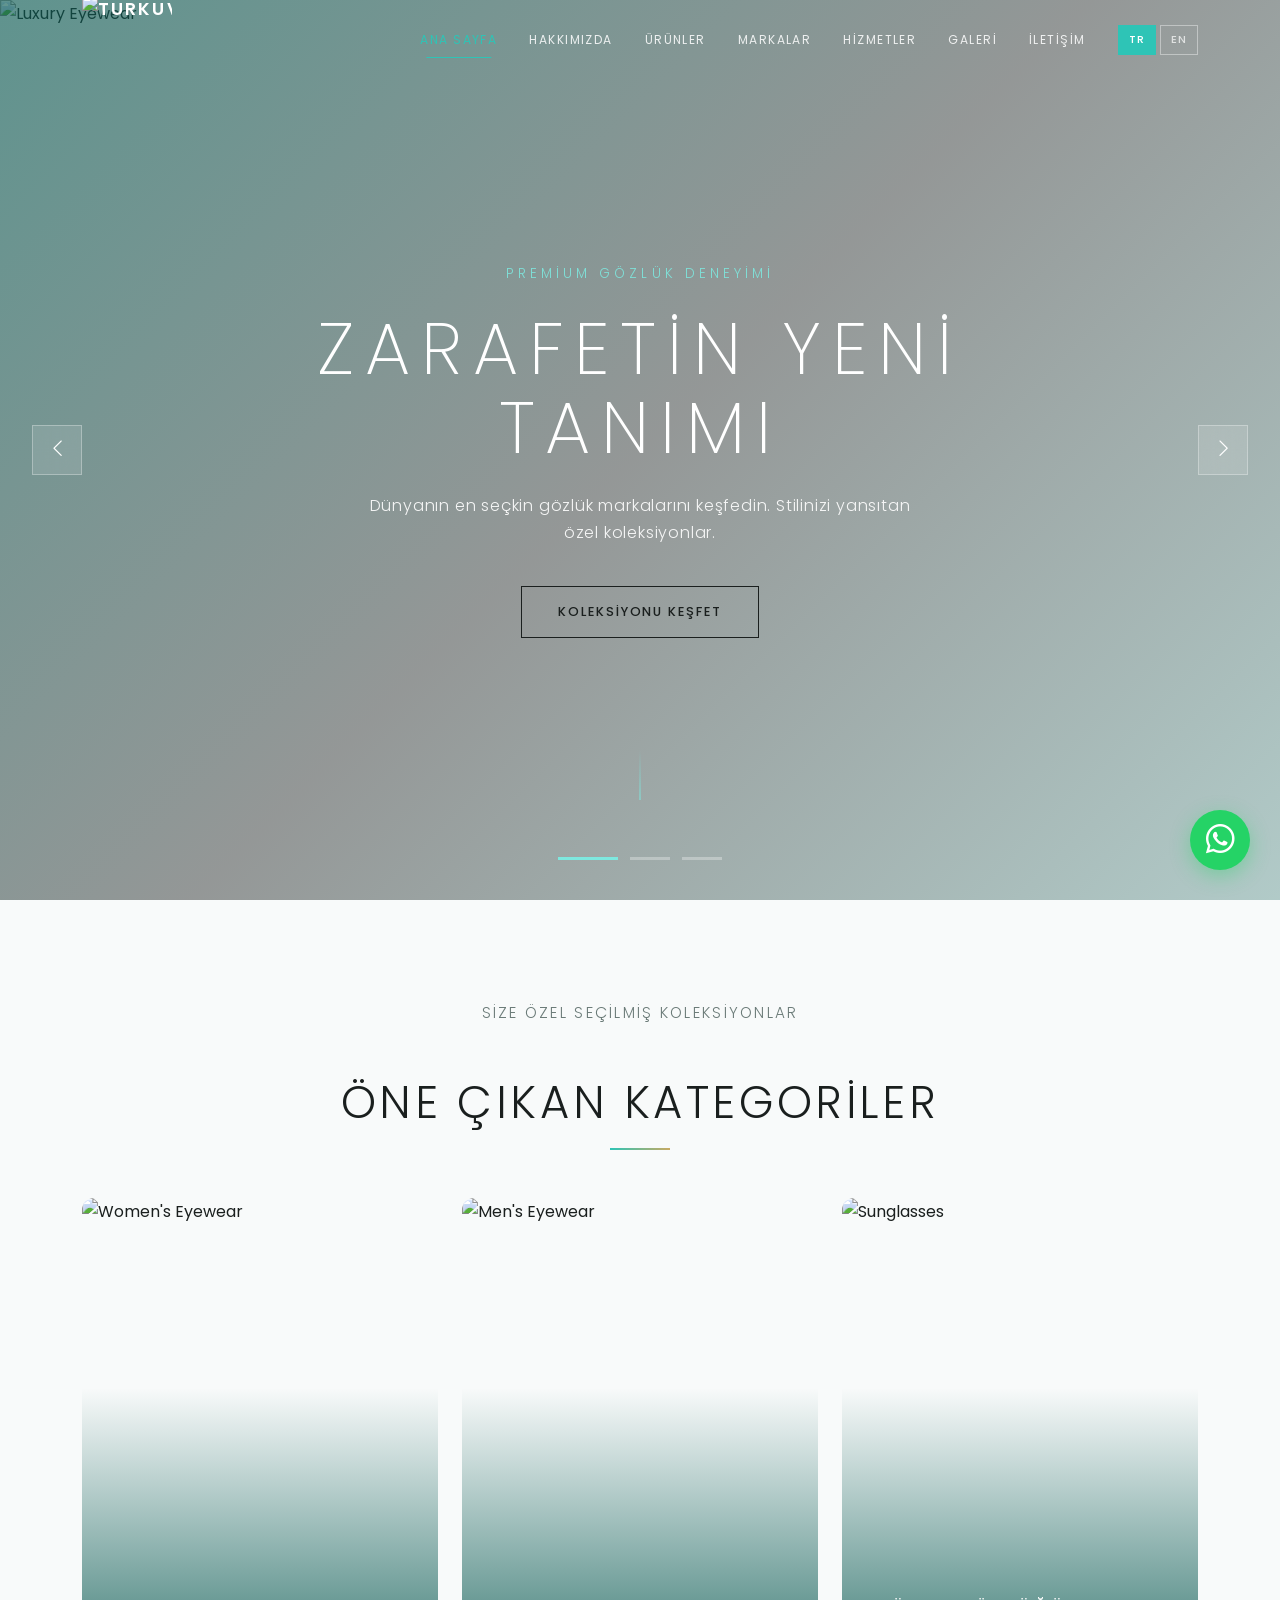
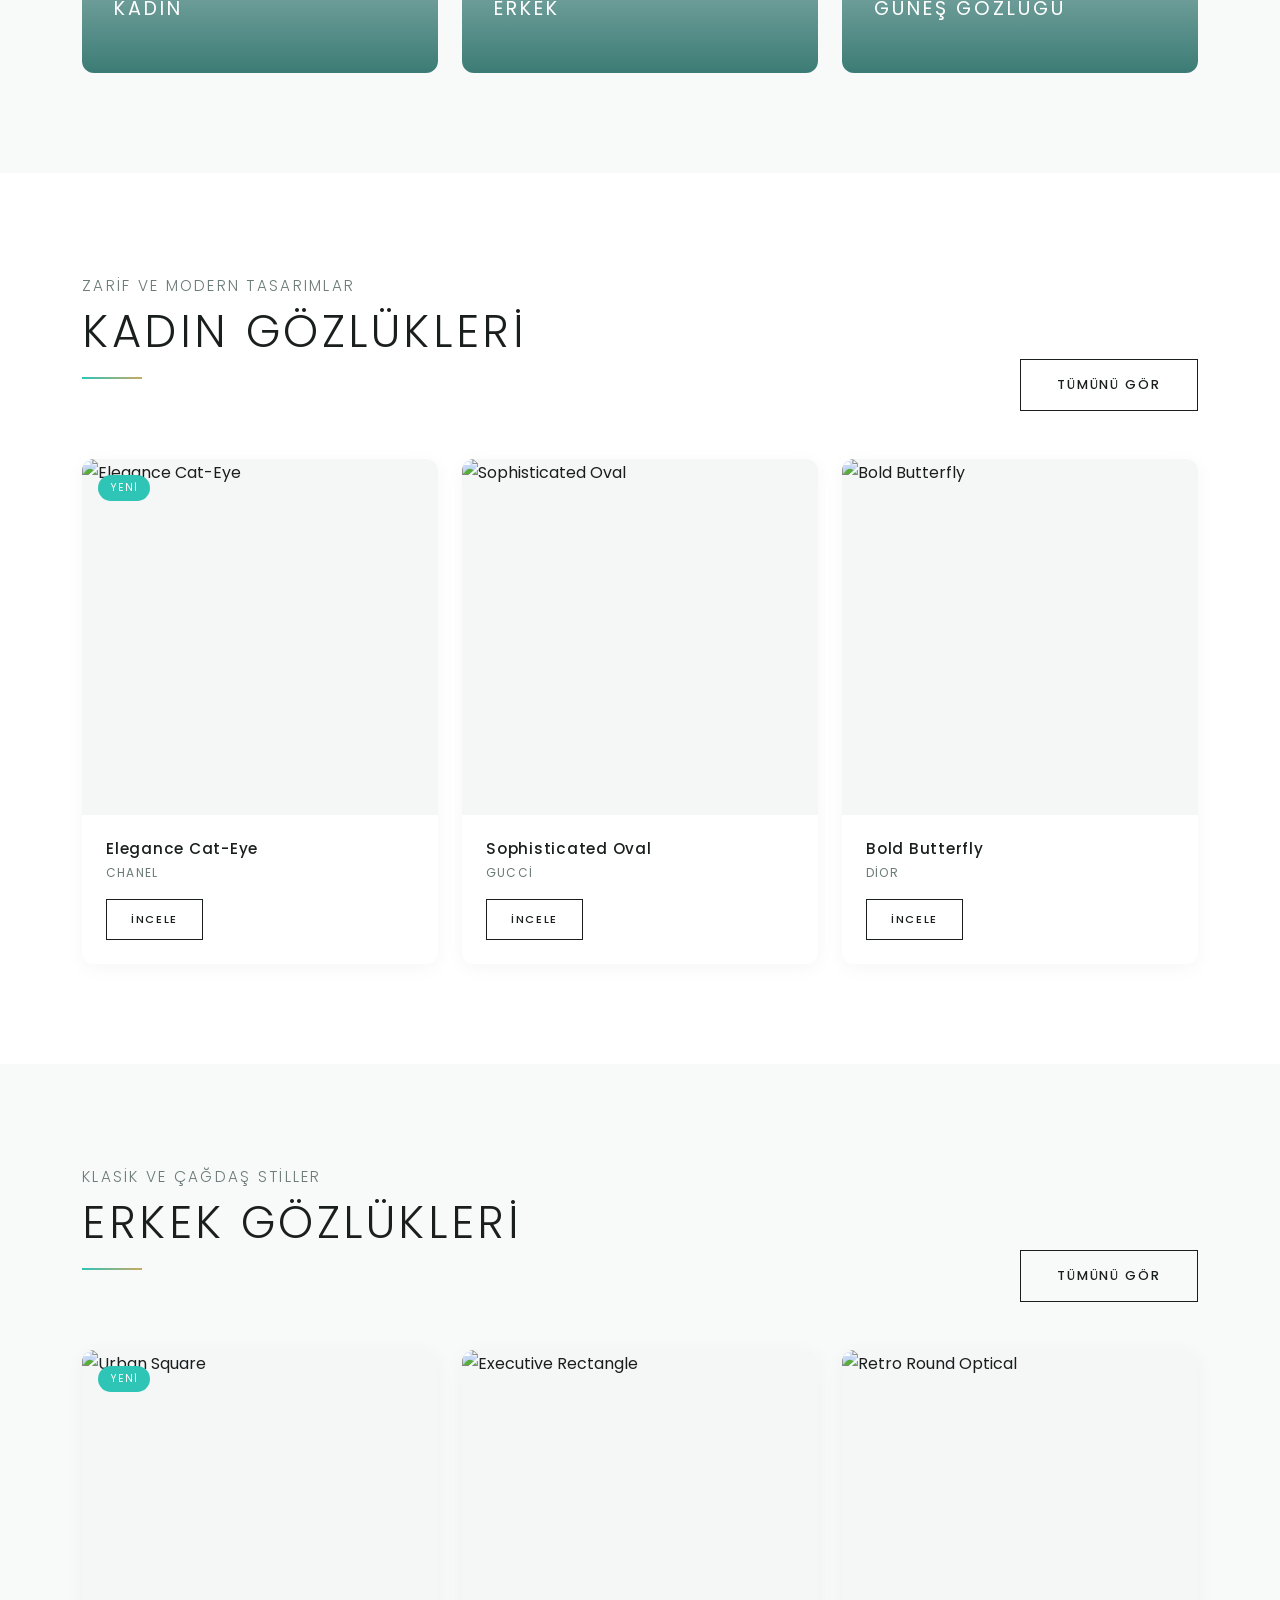
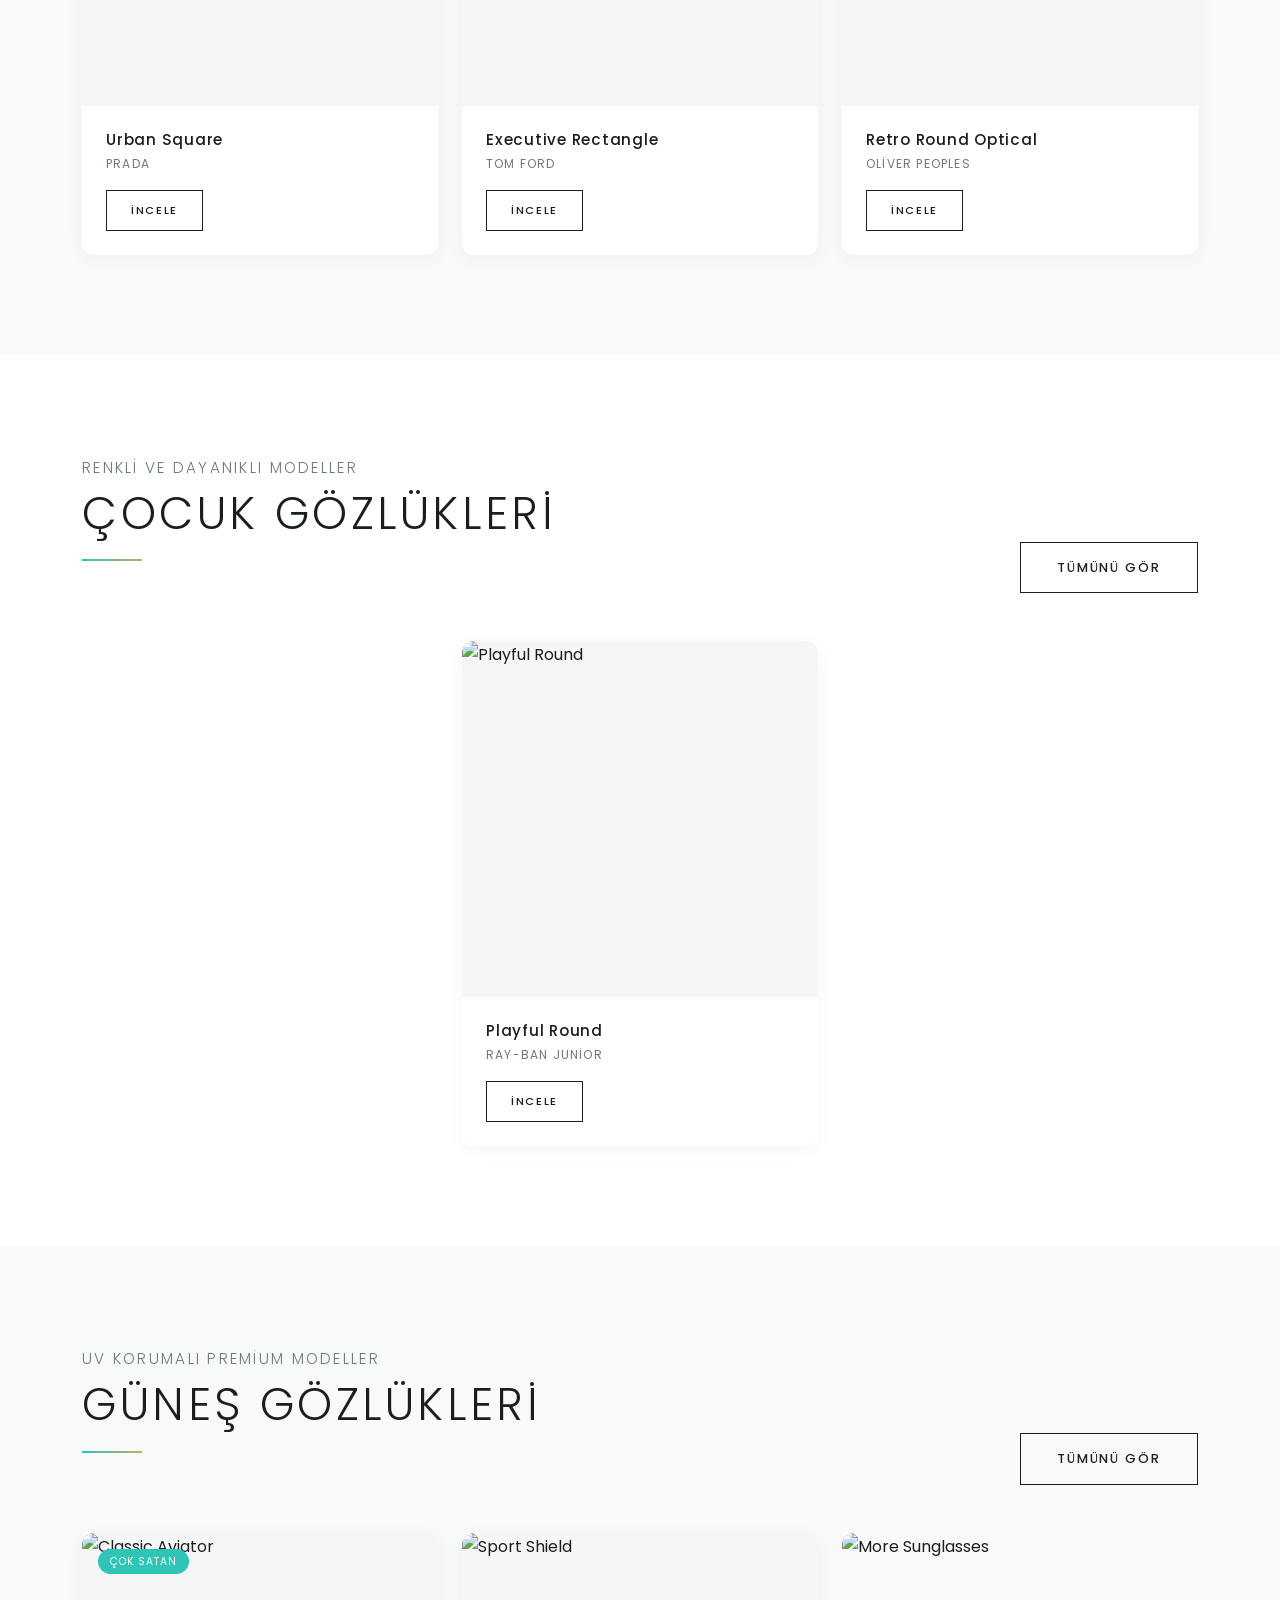
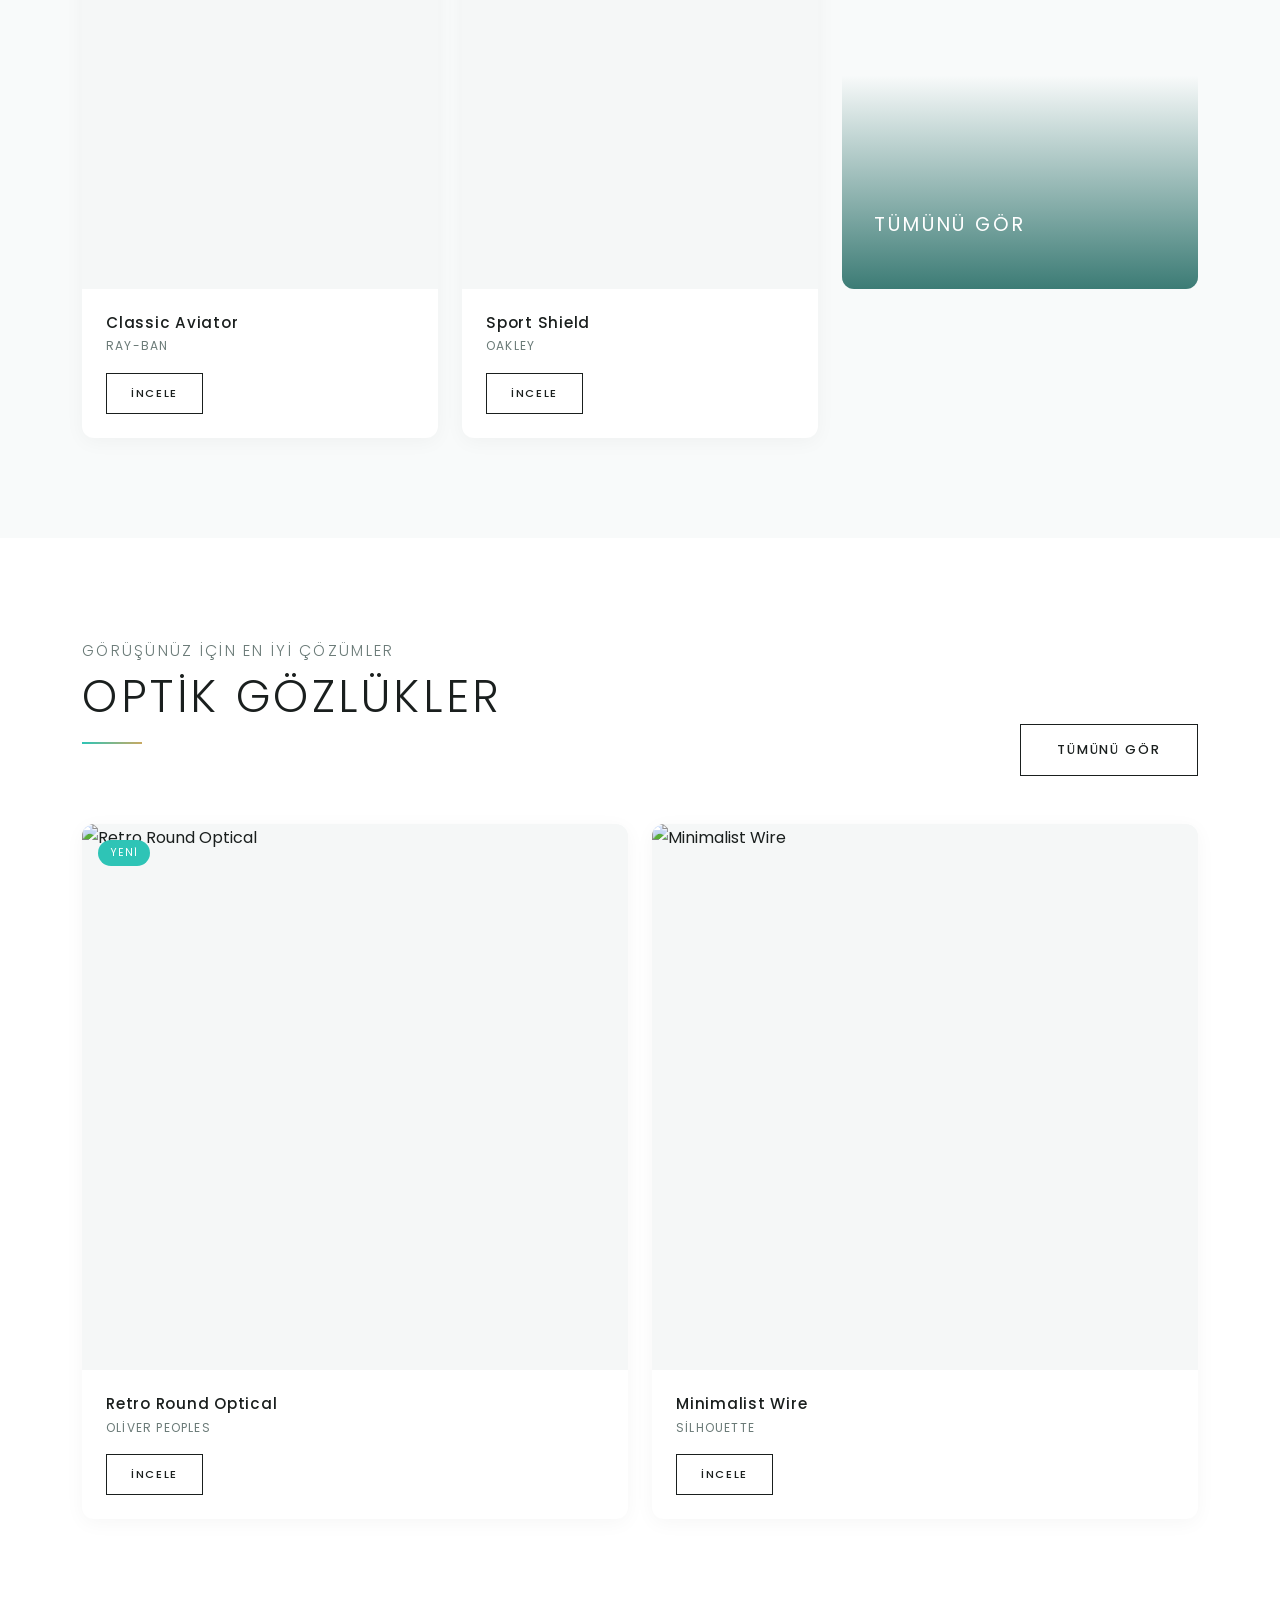
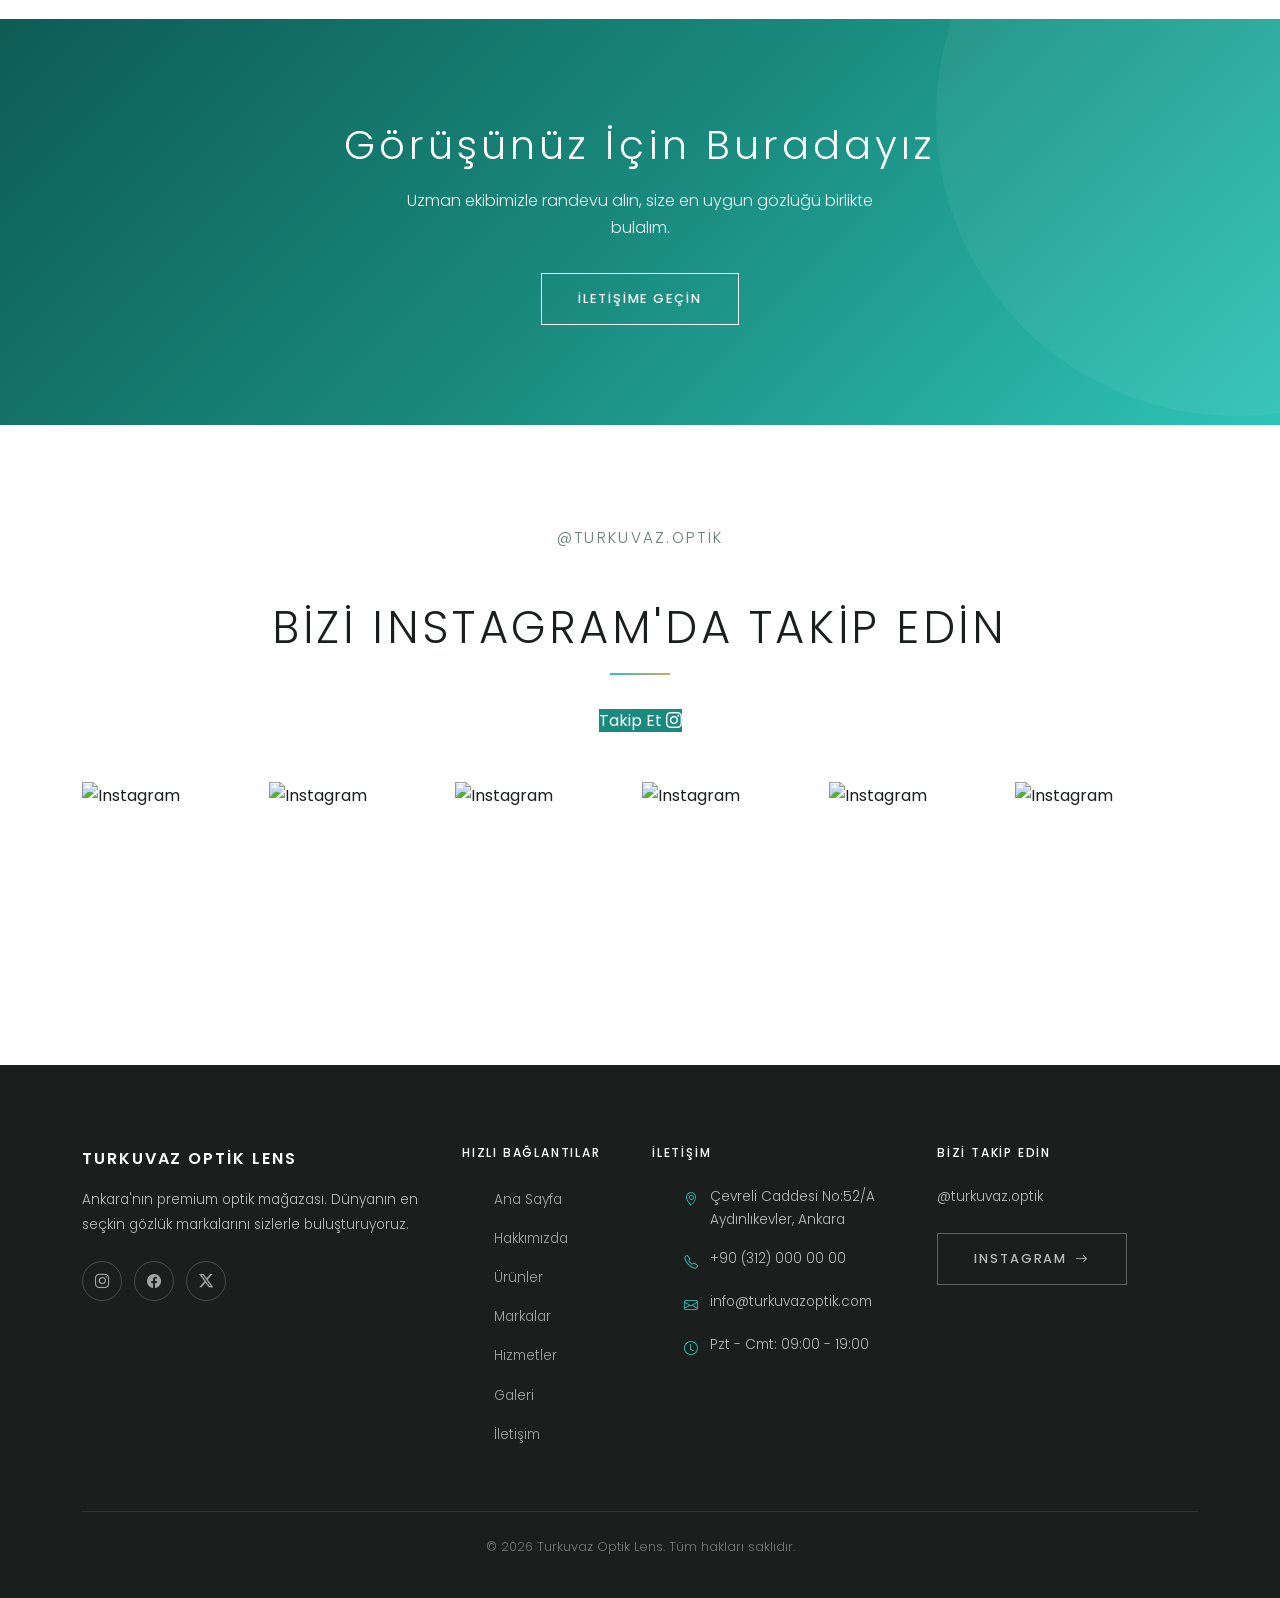
==== commit 37f71b7c: "turkuvaz optik temiz site" ====
--- a/index.html
+++ b/index.html
@@ -1,455 +1,455 @@
-<!DOCTYPE html>
-<html lang="tr">
-<head>
-  <meta charset="UTF-8">
-  <meta name="viewport" content="width=device-width, initial-scale=1.0">
-  <meta name="description" content="Turkuvaz Optik Lens — Ankara'nın premium optik mağazası. Dünyanın en seçkin gözlük markaları.">
-  <title>Turkuvaz Optik Lens — Premium Gözlük Mağazası</title>
-  <link rel="preconnect" href="https://fonts.googleapis.com">
-  <link rel="preconnect" href="https://fonts.gstatic.com" crossorigin>
-  <link href="https://fonts.googleapis.com/css2?family=Poppins:wght@200;300;400;500;600&display=swap" rel="stylesheet">
-  <link href="https://cdn.jsdelivr.net/npm/bootstrap@5.3.3/dist/css/bootstrap.min.css" rel="stylesheet">
-  <link href="https://cdn.jsdelivr.net/npm/bootstrap-icons@1.11.3/font/bootstrap-icons.min.css" rel="stylesheet">
-  <link href="css/style.css" rel="stylesheet">
-</head>
-<body>
-
-  <!-- Navbar -->
-  <nav class="navbar navbar-expand-lg navbar-custom">
-    <div class="container">
-      <a class="navbar-brand d-flex align-items-center" href="index.html">
-        <div class="logo-placeholder">TOL</div>
-        Turkuvaz Optik
-      </a>
-      <button class="navbar-toggler navbar-toggler-custom" type="button" data-bs-toggle="collapse" data-bs-target="#navbarNav" aria-controls="navbarNav" aria-expanded="false" aria-label="Toggle navigation">
-        <span></span><span></span><span></span>
-      </button>
-      <div class="collapse navbar-collapse justify-content-end" id="navbarNav">
-        <ul class="navbar-nav align-items-lg-center">
-          <li class="nav-item"><a class="nav-link active" href="index.html" data-i18n="nav.home">Ana Sayfa</a></li>
-          <li class="nav-item"><a class="nav-link" href="about.html" data-i18n="nav.about">Hakkımızda</a></li>
-          <li class="nav-item"><a class="nav-link" href="products.html" data-i18n="nav.products">Ürünler</a></li>
-          <li class="nav-item"><a class="nav-link" href="brands.html" data-i18n="nav.brands">Markalar</a></li>
-          <li class="nav-item"><a class="nav-link" href="services.html" data-i18n="nav.services">Hizmetler</a></li>
-          <li class="nav-item"><a class="nav-link" href="gallery.html" data-i18n="nav.gallery">Galeri</a></li>
-          <li class="nav-item"><a class="nav-link" href="contact.html" data-i18n="nav.contact">İletişim</a></li>
-        </ul>
-        <div class="lang-switcher">
-          <button class="lang-btn active" data-lang="tr">TR</button>
-          <button class="lang-btn" data-lang="en">EN</button>
-        </div>
-      </div>
-    </div>
-  </nav>
-
-  <!-- Hero Slider -->
-  <section class="hero-section">
-    <div class="hero-slide active">
-      <img src="https://images.unsplash.com/photo-1574258495973-f010dfbb5371?w=1920&h=1080&fit=crop" alt="Luxury Eyewear">
-      <div class="hero-overlay"></div>
-      <div class="hero-content">
-        <div class="hero-text">
-          <p class="hero-subtitle" data-i18n="hero.subtitle">Premium Gözlük Deneyimi</p>
-          <h1 data-i18n="hero.title1">Zarafetin Yeni Tanımı</h1>
-          <p data-i18n="hero.desc1">Dünyanın en seçkin gözlük markalarını keşfedin. Stilinizi yansıtan özel koleksiyonlar.</p>
-          <a href="products.html" class="btn-luxury"><span data-i18n="hero.cta">Koleksiyonu Keşfet</span></a>
-        </div>
-      </div>
-    </div>
-    <div class="hero-slide">
-      <img src="https://images.unsplash.com/photo-1511499767150-a48a237f0083?w=1920&h=1080&fit=crop" alt="Sunglasses Collection">
-      <div class="hero-overlay"></div>
-      <div class="hero-content">
-        <div class="hero-text">
-          <p class="hero-subtitle" data-i18n="hero.subtitle">Premium Gözlük Deneyimi</p>
-          <h1 data-i18n="hero.title2">Görüşünüz, Tarzınız</h1>
-          <p data-i18n="hero.desc2">Uzman optisyenlerimizle kişiye özel çözümler. Her detayda mükemmellik.</p>
-          <a href="services.html" class="btn-luxury"><span data-i18n="hero.cta">Koleksiyonu Keşfet</span></a>
-        </div>
-      </div>
-    </div>
-    <div class="hero-slide">
-      <img src="https://images.unsplash.com/photo-1622519407650-3df9883f76e5?w=1920&h=1080&fit=crop" alt="Designer Glasses">
-      <div class="hero-overlay"></div>
-      <div class="hero-content">
-        <div class="hero-text">
-          <p class="hero-subtitle" data-i18n="hero.subtitle">Premium Gözlük Deneyimi</p>
-          <h1 data-i18n="hero.title3">Lüks Koleksiyon</h1>
-          <p data-i18n="hero.desc3">Chanel, Prada, Gucci ve daha fazlası. Turkuvaz Optik Lens'te sizi bekliyor.</p>
-          <a href="brands.html" class="btn-luxury"><span data-i18n="hero.cta">Koleksiyonu Keşfet</span></a>
-        </div>
-      </div>
-    </div>
-    <div class="hero-arrows">
-      <button class="hero-arrow hero-prev" aria-label="Previous"><i class="bi bi-chevron-left"></i></button>
-      <button class="hero-arrow hero-next" aria-label="Next"><i class="bi bi-chevron-right"></i></button>
-    </div>
-    <div class="hero-nav">
-      <button class="hero-dot active" aria-label="Slide 1"></button>
-      <button class="hero-dot" aria-label="Slide 2"></button>
-      <button class="hero-dot" aria-label="Slide 3"></button>
-    </div>
-    <div class="scroll-indicator"><span></span></div>
-  </section>
-
-  <!-- Featured Categories -->
-  <section class="section-padding">
-    <div class="container">
-      <div class="text-center mb-5 fade-in">
-        <p class="section-subtitle" data-i18n="section.featured.sub">Size özel seçilmiş koleksiyonlar</p>
-        <h2 class="section-title" data-i18n="section.featured">Öne Çıkan Kategoriler</h2>
-        <div class="section-divider mx-auto"></div>
-      </div>
-      <div class="row g-4">
-        <div class="col-md-4 fade-in">
-          <a href="products.html?category=women" class="category-card d-block">
-            <img src="https://images.unsplash.com/photo-1622519407650-3df9883f76e5?w=600&h=800&fit=crop" alt="Women's Eyewear">
-            <div class="category-overlay">
-              <h3 data-i18n="cat.women">Kadın</h3>
-              <span class="category-link" data-i18n="section.discover">Keşfet →</span>
-            </div>
-          </a>
-        </div>
-        <div class="col-md-4 fade-in">
-          <a href="products.html?category=men" class="category-card d-block">
-            <img src="https://images.unsplash.com/photo-1577803645773-f96470509666?w=600&h=800&fit=crop" alt="Men's Eyewear">
-            <div class="category-overlay">
-              <h3 data-i18n="cat.men">Erkek</h3>
-              <span class="category-link" data-i18n="section.discover">Keşfet →</span>
-            </div>
-          </a>
-        </div>
-        <div class="col-md-4 fade-in">
-          <a href="products.html?category=sunglasses" class="category-card d-block">
-            <img src="https://images.unsplash.com/photo-1511499767150-a48a237f0083?w=600&h=800&fit=crop" alt="Sunglasses">
-            <div class="category-overlay">
-              <h3 data-i18n="cat.sunglasses">Güneş Gözlüğü</h3>
-              <span class="category-link" data-i18n="section.discover">Keşfet →</span>
-            </div>
-          </a>
-        </div>
-      </div>
-    </div>
-  </section>
-
-  <!-- Women's Eyewear -->
-  <section class="section-padding" style="background: var(--white);">
-    <div class="container">
-      <div class="d-flex justify-content-between align-items-end mb-5 fade-in">
-        <div>
-          <p class="section-subtitle mb-1" data-i18n="section.women.sub">Zarif ve modern tasarımlar</p>
-          <h2 class="section-title" data-i18n="section.women">Kadın Gözlükleri</h2>
-          <div class="section-divider"></div>
-        </div>
-        <a href="products.html?category=women" class="btn-luxury d-none d-md-inline-flex"><span data-i18n="section.viewall">Tümünü Gör</span></a>
-      </div>
-      <div class="row g-4">
-        <div class="col-md-4 fade-in">
-          <div class="product-card">
-            <div class="product-card-image">
-              <img src="https://images.unsplash.com/photo-1574258495973-f010dfbb5371?w=600&h=600&fit=crop" alt="Elegance Cat-Eye">
-              <span class="product-card-badge" data-i18n="product.new">Yeni</span>
-            </div>
-            <div class="product-card-body">
-              <h4>Elegance Cat-Eye</h4>
-              <span class="product-brand">Chanel</span>
-              <a href="product-detail.html?id=1" class="btn-luxury"><span data-i18n="product.view">İncele</span></a>
-            </div>
-          </div>
-        </div>
-        <div class="col-md-4 fade-in">
-          <div class="product-card">
-            <div class="product-card-image">
-              <img src="https://images.unsplash.com/photo-1622519407650-3df9883f76e5?w=600&h=600&fit=crop" alt="Sophisticated Oval">
-            </div>
-            <div class="product-card-body">
-              <h4>Sophisticated Oval</h4>
-              <span class="product-brand">Gucci</span>
-              <a href="product-detail.html?id=5" class="btn-luxury"><span data-i18n="product.view">İncele</span></a>
-            </div>
-          </div>
-        </div>
-        <div class="col-md-4 fade-in">
-          <div class="product-card">
-            <div class="product-card-image">
-              <img src="https://images.unsplash.com/photo-1622519407650-3df9883f76e5?w=600&h=600&fit=crop" alt="Bold Butterfly">
-            </div>
-            <div class="product-card-body">
-              <h4>Bold Butterfly</h4>
-              <span class="product-brand">Dior</span>
-              <a href="product-detail.html?id=11" class="btn-luxury"><span data-i18n="product.view">İncele</span></a>
-            </div>
-          </div>
-        </div>
-      </div>
-      <div class="text-center mt-4 d-md-none">
-        <a href="products.html?category=women" class="btn-luxury"><span data-i18n="section.viewall">Tümünü Gör</span></a>
-      </div>
-    </div>
-  </section>
-
-  <!-- Men's Eyewear -->
-  <section class="section-padding">
-    <div class="container">
-      <div class="d-flex justify-content-between align-items-end mb-5 fade-in">
-        <div>
-          <p class="section-subtitle mb-1" data-i18n="section.men.sub">Klasik ve çağdaş stiller</p>
-          <h2 class="section-title" data-i18n="section.men">Erkek Gözlükleri</h2>
-          <div class="section-divider"></div>
-        </div>
-        <a href="products.html?category=men" class="btn-luxury d-none d-md-inline-flex"><span data-i18n="section.viewall">Tümünü Gör</span></a>
-      </div>
-      <div class="row g-4">
-        <div class="col-md-4 fade-in">
-          <div class="product-card">
-            <div class="product-card-image">
-              <img src="https://images.unsplash.com/photo-1577803645773-f96470509666?w=600&h=600&fit=crop" alt="Urban Square">
-              <span class="product-card-badge" data-i18n="product.new">Yeni</span>
-            </div>
-            <div class="product-card-body">
-              <h4>Urban Square</h4>
-              <span class="product-brand">Prada</span>
-              <a href="product-detail.html?id=3" class="btn-luxury"><span data-i18n="product.view">İncele</span></a>
-            </div>
-          </div>
-        </div>
-        <div class="col-md-4 fade-in">
-          <div class="product-card">
-            <div class="product-card-image">
-              <img src="https://images.unsplash.com/photo-1473496163034-7ca85d021e0f?w=600&h=600&fit=crop" alt="Executive Rectangle">
-            </div>
-            <div class="product-card-body">
-              <h4>Executive Rectangle</h4>
-              <span class="product-brand">Tom Ford</span>
-              <a href="product-detail.html?id=6" class="btn-luxury"><span data-i18n="product.view">İncele</span></a>
-            </div>
-          </div>
-        </div>
-        <div class="col-md-4 fade-in">
-          <div class="product-card">
-            <div class="product-card-image">
-              <img src="https://images.unsplash.com/photo-1591076482161-42cead1a7b9c?w=600&h=600&fit=crop" alt="Retro Round Optical">
-            </div>
-            <div class="product-card-body">
-              <h4>Retro Round Optical</h4>
-              <span class="product-brand">Oliver Peoples</span>
-              <a href="product-detail.html?id=7" class="btn-luxury"><span data-i18n="product.view">İncele</span></a>
-            </div>
-          </div>
-        </div>
-      </div>
-      <div class="text-center mt-4 d-md-none">
-        <a href="products.html?category=men" class="btn-luxury"><span data-i18n="section.viewall">Tümünü Gör</span></a>
-      </div>
-    </div>
-  </section>
-
-  <!-- Children's Eyewear -->
-  <section class="section-padding" style="background: var(--white);">
-    <div class="container">
-      <div class="d-flex justify-content-between align-items-end mb-5 fade-in">
-        <div>
-          <p class="section-subtitle mb-1" data-i18n="section.children.sub">Renkli ve dayanıklı modeller</p>
-          <h2 class="section-title" data-i18n="section.children">Çocuk Gözlükleri</h2>
-          <div class="section-divider"></div>
-        </div>
-        <a href="products.html?category=children" class="btn-luxury d-none d-md-inline-flex"><span data-i18n="section.viewall">Tümünü Gör</span></a>
-      </div>
-      <div class="row g-4 justify-content-center">
-        <div class="col-md-4 fade-in">
-          <div class="product-card">
-            <div class="product-card-image">
-              <img src="https://images.unsplash.com/photo-1509695507497-9030d7f0f015?w=600&h=600&fit=crop" alt="Playful Round">
-            </div>
-            <div class="product-card-body">
-              <h4>Playful Round</h4>
-              <span class="product-brand">Ray-Ban Junior</span>
-              <a href="product-detail.html?id=4" class="btn-luxury"><span data-i18n="product.view">İncele</span></a>
-            </div>
-          </div>
-        </div>
-      </div>
-      <div class="text-center mt-4 d-md-none">
-        <a href="products.html?category=children" class="btn-luxury"><span data-i18n="section.viewall">Tümünü Gör</span></a>
-      </div>
-    </div>
-  </section>
-
-  <!-- Sunglasses -->
-  <section class="section-padding">
-    <div class="container">
-      <div class="d-flex justify-content-between align-items-end mb-5 fade-in">
-        <div>
-          <p class="section-subtitle mb-1" data-i18n="section.sunglasses.sub">UV korumalı premium modeller</p>
-          <h2 class="section-title" data-i18n="section.sunglasses">Güneş Gözlükleri</h2>
-          <div class="section-divider"></div>
-        </div>
-        <a href="products.html?category=sunglasses" class="btn-luxury d-none d-md-inline-flex"><span data-i18n="section.viewall">Tümünü Gör</span></a>
-      </div>
-      <div class="row g-4">
-        <div class="col-md-4 fade-in">
-          <div class="product-card">
-            <div class="product-card-image">
-              <img src="https://images.unsplash.com/photo-1511499767150-a48a237f0083?w=600&h=600&fit=crop" alt="Classic Aviator">
-              <span class="product-card-badge" data-i18n="product.bestseller">Çok Satan</span>
-            </div>
-            <div class="product-card-body">
-              <h4>Classic Aviator</h4>
-              <span class="product-brand">Ray-Ban</span>
-              <a href="product-detail.html?id=2" class="btn-luxury"><span data-i18n="product.view">İncele</span></a>
-            </div>
-          </div>
-        </div>
-        <div class="col-md-4 fade-in">
-          <div class="product-card">
-            <div class="product-card-image">
-              <img src="https://images.unsplash.com/photo-1572635196233-14b250f65317?w=600&h=600&fit=crop" alt="Sport Shield">
-            </div>
-            <div class="product-card-body">
-              <h4>Sport Shield</h4>
-              <span class="product-brand">Oakley</span>
-              <a href="product-detail.html?id=8" class="btn-luxury"><span data-i18n="product.view">İncele</span></a>
-            </div>
-          </div>
-        </div>
-        <div class="col-md-4 fade-in">
-          <a href="products.html?category=sunglasses" class="category-card d-block" style="aspect-ratio: 1;">
-            <img src="https://images.unsplash.com/photo-1572635196233-14b250f65317?w=600&h=600&fit=crop" alt="More Sunglasses">
-            <div class="category-overlay">
-              <h3 data-i18n="section.viewall">Tümünü Gör</h3>
-              <span class="category-link" data-i18n="section.discover">Keşfet →</span>
-            </div>
-          </a>
-        </div>
-      </div>
-    </div>
-  </section>
-
-  <!-- Optical Glasses -->
-  <section class="section-padding" style="background: var(--white);">
-    <div class="container">
-      <div class="d-flex justify-content-between align-items-end mb-5 fade-in">
-        <div>
-          <p class="section-subtitle mb-1" data-i18n="section.optical.sub">Görüşünüz için en iyi çözümler</p>
-          <h2 class="section-title" data-i18n="section.optical">Optik Gözlükler</h2>
-          <div class="section-divider"></div>
-        </div>
-        <a href="products.html?category=optical" class="btn-luxury d-none d-md-inline-flex"><span data-i18n="section.viewall">Tümünü Gör</span></a>
-      </div>
-      <div class="row g-4">
-        <div class="col-md-6 fade-in">
-          <div class="product-card">
-            <div class="product-card-image">
-              <img src="https://images.unsplash.com/photo-1591076482161-42cead1a7b9c?w=600&h=600&fit=crop" alt="Retro Round Optical">
-              <span class="product-card-badge" data-i18n="product.new">Yeni</span>
-            </div>
-            <div class="product-card-body">
-              <h4>Retro Round Optical</h4>
-              <span class="product-brand">Oliver Peoples</span>
-              <a href="product-detail.html?id=7" class="btn-luxury"><span data-i18n="product.view">İncele</span></a>
-            </div>
-          </div>
-        </div>
-        <div class="col-md-6 fade-in">
-          <div class="product-card">
-            <div class="product-card-image">
-              <img src="https://images.unsplash.com/photo-1574258495973-f010dfbb5371?w=600&h=600&fit=crop" alt="Minimalist Wire">
-            </div>
-            <div class="product-card-body">
-              <h4>Minimalist Wire</h4>
-              <span class="product-brand">Silhouette</span>
-              <a href="product-detail.html?id=10" class="btn-luxury"><span data-i18n="product.view">İncele</span></a>
-            </div>
-          </div>
-        </div>
-      </div>
-    </div>
-  </section>
-
-  <!-- CTA Section -->
-  <section class="section-padding cta-section">
-    <div class="container">
-      <div class="cta-content fade-in">
-        <h2 data-i18n="cta.title">Görüşünüz İçin Buradayız</h2>
-        <p data-i18n="cta.desc">Uzman ekibimizle randevu alın, size en uygun gözlüğü birlikte bulalım.</p>
-        <a href="contact.html" class="btn-luxury"><span data-i18n="cta.btn">İletişime Geçin</span></a>
-      </div>
-    </div>
-  </section>
-
-  <!-- Instagram Section -->
-  <section class="section-padding instagram-section">
-    <div class="container">
-      <div class="text-center mb-5 fade-in">
-        <p class="section-subtitle" data-i18n="instagram.sub">@turkuvaz.optik</p>
-        <h2 class="section-title" data-i18n="instagram.title">Bizi Instagram'da Takip Edin</h2>
-        <div class="section-divider mx-auto"></div>
-        <a href="https://instagram.com/turkuvaz.optik" target="_blank" rel="noopener" class="btn-luxury-filled mt-3"><span data-i18n="instagram.follow">Takip Et</span> <i class="bi bi-instagram"></i></a>
-      </div>
-      <div class="instagram-grid fade-in">
-        <div class="instagram-item"><img src="https://images.unsplash.com/photo-1574258495973-f010dfbb5371?w=400&h=400&fit=crop" alt="Instagram"><div class="insta-overlay"><i class="bi bi-instagram"></i></div></div>
-        <div class="instagram-item"><img src="https://images.unsplash.com/photo-1511499767150-a48a237f0083?w=400&h=400&fit=crop" alt="Instagram"><div class="insta-overlay"><i class="bi bi-instagram"></i></div></div>
-        <div class="instagram-item"><img src="https://images.unsplash.com/photo-1577803645773-f96470509666?w=400&h=400&fit=crop" alt="Instagram"><div class="insta-overlay"><i class="bi bi-instagram"></i></div></div>
-        <div class="instagram-item"><img src="https://images.unsplash.com/photo-1622519407650-3df9883f76e5?w=400&h=400&fit=crop" alt="Instagram"><div class="insta-overlay"><i class="bi bi-instagram"></i></div></div>
-        <div class="instagram-item"><img src="https://images.unsplash.com/photo-1473496163034-7ca85d021e0f?w=400&h=400&fit=crop" alt="Instagram"><div class="insta-overlay"><i class="bi bi-instagram"></i></div></div>
-        <div class="instagram-item"><img src="https://images.unsplash.com/photo-1509695507497-9030d7f0f015?w=400&h=400&fit=crop" alt="Instagram"><div class="insta-overlay"><i class="bi bi-instagram"></i></div></div>
-      </div>
-    </div>
-  </section>
-
-  <!-- Footer -->
-  <footer class="footer">
-    <div class="container">
-      <div class="row g-4">
-        <div class="col-lg-4">
-          <div class="footer-brand">Turkuvaz Optik Lens</div>
-          <p class="footer-desc" data-i18n="footer.desc">Ankara'nın premium optik mağazası. Dünyanın en seçkin gözlük markalarını sizlerle buluşturuyoruz.</p>
-          <div class="social-icons">
-            <a href="https://instagram.com/turkuvaz.optik" target="_blank" rel="noopener" class="social-icon" aria-label="Instagram"><i class="bi bi-instagram"></i></a>
-            <a href="#" class="social-icon" aria-label="Facebook"><i class="bi bi-facebook"></i></a>
-            <a href="#" class="social-icon" aria-label="Twitter"><i class="bi bi-twitter-x"></i></a>
-          </div>
-        </div>
-        <div class="col-6 col-lg-2">
-          <h5 data-i18n="footer.links">Hızlı Bağlantılar</h5>
-          <ul class="footer-links">
-            <li><a href="index.html" data-i18n="nav.home">Ana Sayfa</a></li>
-            <li><a href="about.html" data-i18n="nav.about">Hakkımızda</a></li>
-            <li><a href="products.html" data-i18n="nav.products">Ürünler</a></li>
-            <li><a href="brands.html" data-i18n="nav.brands">Markalar</a></li>
-            <li><a href="services.html" data-i18n="nav.services">Hizmetler</a></li>
-            <li><a href="gallery.html" data-i18n="nav.gallery">Galeri</a></li>
-            <li><a href="contact.html" data-i18n="nav.contact">İletişim</a></li>
-          </ul>
-        </div>
-        <div class="col-6 col-lg-3">
-          <h5 data-i18n="footer.contact">İletişim</h5>
-          <ul class="footer-contact">
-            <li><i class="bi bi-geo-alt"></i> Çevreli Caddesi No:52/A Aydınlıkevler, Ankara</li>
-            <li><i class="bi bi-telephone"></i> +90 (312) 000 00 00</li>
-            <li><i class="bi bi-envelope"></i> info@turkuvazoptik.com</li>
-            <li><i class="bi bi-clock"></i> <span data-i18n="contact.hours.val">Pzt - Cmt: 09:00 - 19:00</span></li>
-          </ul>
-        </div>
-        <div class="col-lg-3">
-          <h5 data-i18n="footer.follow">Bizi Takip Edin</h5>
-          <p class="footer-desc">@turkuvaz.optik</p>
-          <a href="https://instagram.com/turkuvaz.optik" target="_blank" rel="noopener" class="btn-luxury" style="border-color: rgba(255,255,255,0.3); color: rgba(255,255,255,0.7);">
-            <span>Instagram</span> <i class="bi bi-arrow-right"></i>
-          </a>
-        </div>
-      </div>
-      <div class="footer-bottom">
-        <p>&copy; 2026 Turkuvaz Optik Lens. <span data-i18n="footer.rights">Tüm hakları saklıdır.</span></p>
-      </div>
-    </div>
-  </footer>
-
-  <a href="https://wa.me/903120000000" target="_blank" rel="noopener" class="whatsapp-float" aria-label="WhatsApp">
-    <i class="bi bi-whatsapp"></i>
-  </a>
-
-  <script src="https://cdn.jsdelivr.net/npm/bootstrap@5.3.3/dist/js/bootstrap.bundle.min.js"></script>
-  <script src="js/main.js"></script>
-</body>
-</html>
+<!DOCTYPE html>
+<html lang="tr">
+<head>
+  <meta charset="UTF-8">
+  <meta name="viewport" content="width=device-width, initial-scale=1.0">
+  <meta name="description" content="Turkuvaz Optik Lens — Ankara'nın premium optik mağazası. Dünyanın en seçkin gözlük markaları.">
+  <title>Turkuvaz Optik Lens — Premium Gözlük Mağazası</title>
+  <link rel="preconnect" href="https://fonts.googleapis.com">
+  <link rel="preconnect" href="https://fonts.gstatic.com" crossorigin>
+  <link href="https://fonts.googleapis.com/css2?family=Poppins:wght@200;300;400;500;600&display=swap" rel="stylesheet">
+  <link href="https://cdn.jsdelivr.net/npm/bootstrap@5.3.3/dist/css/bootstrap.min.css" rel="stylesheet">
+  <link href="https://cdn.jsdelivr.net/npm/bootstrap-icons@1.11.3/font/bootstrap-icons.min.css" rel="stylesheet">
+  <link href="css/style.css" rel="stylesheet">
+  <link rel="icon" type="image/png" href="favicon.png">
+</head>
+<body>
+
+  <!-- Navbar -->
+  <nav class="navbar navbar-expand-lg navbar-custom">
+    <div class="container">
+      <a class="navbar-brand d-flex align-items-center" href="index.html">
+    <img src="seffaf.png" alt="Turkuvaz Optik Logo" class="navbar-logo">
+</a>
+      <button class="navbar-toggler navbar-toggler-custom" type="button" data-bs-toggle="collapse" data-bs-target="#navbarNav" aria-controls="navbarNav" aria-expanded="false" aria-label="Toggle navigation">
+        <span></span><span></span><span></span>
+      </button>
+      <div class="collapse navbar-collapse justify-content-end" id="navbarNav">
+        <ul class="navbar-nav align-items-lg-center">
+          <li class="nav-item"><a class="nav-link active" href="index.html" data-i18n="nav.home">Ana Sayfa</a></li>
+          <li class="nav-item"><a class="nav-link" href="about.html" data-i18n="nav.about">Hakkımızda</a></li>
+          <li class="nav-item"><a class="nav-link" href="products.html" data-i18n="nav.products">Ürünler</a></li>
+          <li class="nav-item"><a class="nav-link" href="brands.html" data-i18n="nav.brands">Markalar</a></li>
+          <li class="nav-item"><a class="nav-link" href="services.html" data-i18n="nav.services">Hizmetler</a></li>
+          <li class="nav-item"><a class="nav-link" href="gallery.html" data-i18n="nav.gallery">Galeri</a></li>
+          <li class="nav-item"><a class="nav-link" href="contact.html" data-i18n="nav.contact">İletişim</a></li>
+        </ul>
+        <div class="lang-switcher">
+          <button class="lang-btn active" data-lang="tr">TR</button>
+          <button class="lang-btn" data-lang="en">EN</button>
+        </div>
+      </div>
+    </div>
+  </nav>
+
+  <!-- Hero Slider -->
+  <section class="hero-section">
+    <div class="hero-slide active">
+      <img src="https://images.unsplash.com/photo-1574258495973-f010dfbb5371?w=1920&h=1080&fit=crop" alt="Luxury Eyewear">
+      <div class="hero-overlay"></div>
+      <div class="hero-content">
+        <div class="hero-text">
+          <p class="hero-subtitle" data-i18n="hero.subtitle">Premium Gözlük Deneyimi</p>
+          <h1 data-i18n="hero.title1">Zarafetin Yeni Tanımı</h1>
+          <p data-i18n="hero.desc1">Dünyanın en seçkin gözlük markalarını keşfedin. Stilinizi yansıtan özel koleksiyonlar.</p>
+          <a href="products.html" class="btn-luxury"><span data-i18n="hero.cta">Koleksiyonu Keşfet</span></a>
+        </div>
+      </div>
+    </div>
+    <div class="hero-slide">
+      <img src="https://images.unsplash.com/photo-1511499767150-a48a237f0083?w=1920&h=1080&fit=crop" alt="Sunglasses Collection">
+      <div class="hero-overlay"></div>
+      <div class="hero-content">
+        <div class="hero-text">
+          <p class="hero-subtitle" data-i18n="hero.subtitle">Premium Gözlük Deneyimi</p>
+          <h1 data-i18n="hero.title2">Görüşünüz, Tarzınız</h1>
+          <p data-i18n="hero.desc2">Uzman optisyenlerimizle kişiye özel çözümler. Her detayda mükemmellik.</p>
+          <a href="services.html" class="btn-luxury"><span data-i18n="hero.cta">Koleksiyonu Keşfet</span></a>
+        </div>
+      </div>
+    </div>
+    <div class="hero-slide">
+      <img src="https://images.unsplash.com/photo-1622519407650-3df9883f76e5?w=1920&h=1080&fit=crop" alt="Designer Glasses">
+      <div class="hero-overlay"></div>
+      <div class="hero-content">
+        <div class="hero-text">
+          <p class="hero-subtitle" data-i18n="hero.subtitle">Premium Gözlük Deneyimi</p>
+          <h1 data-i18n="hero.title3">Lüks Koleksiyon</h1>
+          <p data-i18n="hero.desc3">Chanel, Prada, Gucci ve daha fazlası. Turkuvaz Optik Lens'te sizi bekliyor.</p>
+          <a href="brands.html" class="btn-luxury"><span data-i18n="hero.cta">Koleksiyonu Keşfet</span></a>
+        </div>
+      </div>
+    </div>
+    <div class="hero-arrows">
+      <button class="hero-arrow hero-prev" aria-label="Previous"><i class="bi bi-chevron-left"></i></button>
+      <button class="hero-arrow hero-next" aria-label="Next"><i class="bi bi-chevron-right"></i></button>
+    </div>
+    <div class="hero-nav">
+      <button class="hero-dot active" aria-label="Slide 1"></button>
+      <button class="hero-dot" aria-label="Slide 2"></button>
+      <button class="hero-dot" aria-label="Slide 3"></button>
+    </div>
+    <div class="scroll-indicator"><span></span></div>
+  </section>
+
+  <!-- Featured Categories -->
+  <section class="section-padding">
+    <div class="container">
+      <div class="text-center mb-5 fade-in">
+        <p class="section-subtitle" data-i18n="section.featured.sub">Size özel seçilmiş koleksiyonlar</p>
+        <h2 class="section-title" data-i18n="section.featured">Öne Çıkan Kategoriler</h2>
+        <div class="section-divider mx-auto"></div>
+      </div>
+      <div class="row g-4">
+        <div class="col-md-4 fade-in">
+          <a href="products.html?category=women" class="category-card d-block">
+            <img src="https://images.unsplash.com/photo-1622519407650-3df9883f76e5?w=600&h=800&fit=crop" alt="Women's Eyewear">
+            <div class="category-overlay">
+              <h3 data-i18n="cat.women">Kadın</h3>
+              <span class="category-link" data-i18n="section.discover">Keşfet →</span>
+            </div>
+          </a>
+        </div>
+        <div class="col-md-4 fade-in">
+          <a href="products.html?category=men" class="category-card d-block">
+            <img src="https://images.unsplash.com/photo-1577803645773-f96470509666?w=600&h=800&fit=crop" alt="Men's Eyewear">
+            <div class="category-overlay">
+              <h3 data-i18n="cat.men">Erkek</h3>
+              <span class="category-link" data-i18n="section.discover">Keşfet →</span>
+            </div>
+          </a>
+        </div>
+        <div class="col-md-4 fade-in">
+          <a href="products.html?category=sunglasses" class="category-card d-block">
+            <img src="https://images.unsplash.com/photo-1511499767150-a48a237f0083?w=600&h=800&fit=crop" alt="Sunglasses">
+            <div class="category-overlay">
+              <h3 data-i18n="cat.sunglasses">Güneş Gözlüğü</h3>
+              <span class="category-link" data-i18n="section.discover">Keşfet →</span>
+            </div>
+          </a>
+        </div>
+      </div>
+    </div>
+  </section>
+
+  <!-- Women's Eyewear -->
+  <section class="section-padding" style="background: var(--white);">
+    <div class="container">
+      <div class="d-flex justify-content-between align-items-end mb-5 fade-in">
+        <div>
+          <p class="section-subtitle mb-1" data-i18n="section.women.sub">Zarif ve modern tasarımlar</p>
+          <h2 class="section-title" data-i18n="section.women">Kadın Gözlükleri</h2>
+          <div class="section-divider"></div>
+        </div>
+        <a href="products.html?category=women" class="btn-luxury d-none d-md-inline-flex"><span data-i18n="section.viewall">Tümünü Gör</span></a>
+      </div>
+      <div class="row g-4">
+        <div class="col-md-4 fade-in">
+          <div class="product-card">
+            <div class="product-card-image">
+              <img src="https://images.unsplash.com/photo-1574258495973-f010dfbb5371?w=600&h=600&fit=crop" alt="Elegance Cat-Eye">
+              <span class="product-card-badge" data-i18n="product.new">Yeni</span>
+            </div>
+            <div class="product-card-body">
+              <h4>Elegance Cat-Eye</h4>
+              <span class="product-brand">Chanel</span>
+              <a href="product-detail.html?id=1" class="btn-luxury"><span data-i18n="product.view">İncele</span></a>
+            </div>
+          </div>
+        </div>
+        <div class="col-md-4 fade-in">
+          <div class="product-card">
+            <div class="product-card-image">
+              <img src="https://images.unsplash.com/photo-1622519407650-3df9883f76e5?w=600&h=600&fit=crop" alt="Sophisticated Oval">
+            </div>
+            <div class="product-card-body">
+              <h4>Sophisticated Oval</h4>
+              <span class="product-brand">Gucci</span>
+              <a href="product-detail.html?id=5" class="btn-luxury"><span data-i18n="product.view">İncele</span></a>
+            </div>
+          </div>
+        </div>
+        <div class="col-md-4 fade-in">
+          <div class="product-card">
+            <div class="product-card-image">
+              <img src="https://images.unsplash.com/photo-1622519407650-3df9883f76e5?w=600&h=600&fit=crop" alt="Bold Butterfly">
+            </div>
+            <div class="product-card-body">
+              <h4>Bold Butterfly</h4>
+              <span class="product-brand">Dior</span>
+              <a href="product-detail.html?id=11" class="btn-luxury"><span data-i18n="product.view">İncele</span></a>
+            </div>
+          </div>
+        </div>
+      </div>
+      <div class="text-center mt-4 d-md-none">
+        <a href="products.html?category=women" class="btn-luxury"><span data-i18n="section.viewall">Tümünü Gör</span></a>
+      </div>
+    </div>
+  </section>
+
+  <!-- Men's Eyewear -->
+  <section class="section-padding">
+    <div class="container">
+      <div class="d-flex justify-content-between align-items-end mb-5 fade-in">
+        <div>
+          <p class="section-subtitle mb-1" data-i18n="section.men.sub">Klasik ve çağdaş stiller</p>
+          <h2 class="section-title" data-i18n="section.men">Erkek Gözlükleri</h2>
+          <div class="section-divider"></div>
+        </div>
+        <a href="products.html?category=men" class="btn-luxury d-none d-md-inline-flex"><span data-i18n="section.viewall">Tümünü Gör</span></a>
+      </div>
+      <div class="row g-4">
+        <div class="col-md-4 fade-in">
+          <div class="product-card">
+            <div class="product-card-image">
+              <img src="https://images.unsplash.com/photo-1577803645773-f96470509666?w=600&h=600&fit=crop" alt="Urban Square">
+              <span class="product-card-badge" data-i18n="product.new">Yeni</span>
+            </div>
+            <div class="product-card-body">
+              <h4>Urban Square</h4>
+              <span class="product-brand">Prada</span>
+              <a href="product-detail.html?id=3" class="btn-luxury"><span data-i18n="product.view">İncele</span></a>
+            </div>
+          </div>
+        </div>
+        <div class="col-md-4 fade-in">
+          <div class="product-card">
+            <div class="product-card-image">
+              <img src="https://images.unsplash.com/photo-1473496163034-7ca85d021e0f?w=600&h=600&fit=crop" alt="Executive Rectangle">
+            </div>
+            <div class="product-card-body">
+              <h4>Executive Rectangle</h4>
+              <span class="product-brand">Tom Ford</span>
+              <a href="product-detail.html?id=6" class="btn-luxury"><span data-i18n="product.view">İncele</span></a>
+            </div>
+          </div>
+        </div>
+        <div class="col-md-4 fade-in">
+          <div class="product-card">
+            <div class="product-card-image">
+              <img src="https://images.unsplash.com/photo-1591076482161-42cead1a7b9c?w=600&h=600&fit=crop" alt="Retro Round Optical">
+            </div>
+            <div class="product-card-body">
+              <h4>Retro Round Optical</h4>
+              <span class="product-brand">Oliver Peoples</span>
+              <a href="product-detail.html?id=7" class="btn-luxury"><span data-i18n="product.view">İncele</span></a>
+            </div>
+          </div>
+        </div>
+      </div>
+      <div class="text-center mt-4 d-md-none">
+        <a href="products.html?category=men" class="btn-luxury"><span data-i18n="section.viewall">Tümünü Gör</span></a>
+      </div>
+    </div>
+  </section>
+
+  <!-- Children's Eyewear -->
+  <section class="section-padding" style="background: var(--white);">
+    <div class="container">
+      <div class="d-flex justify-content-between align-items-end mb-5 fade-in">
+        <div>
+          <p class="section-subtitle mb-1" data-i18n="section.children.sub">Renkli ve dayanıklı modeller</p>
+          <h2 class="section-title" data-i18n="section.children">Çocuk Gözlükleri</h2>
+          <div class="section-divider"></div>
+        </div>
+        <a href="products.html?category=children" class="btn-luxury d-none d-md-inline-flex"><span data-i18n="section.viewall">Tümünü Gör</span></a>
+      </div>
+      <div class="row g-4 justify-content-center">
+        <div class="col-md-4 fade-in">
+          <div class="product-card">
+            <div class="product-card-image">
+              <img src="https://images.unsplash.com/photo-1509695507497-9030d7f0f015?w=600&h=600&fit=crop" alt="Playful Round">
+            </div>
+            <div class="product-card-body">
+              <h4>Playful Round</h4>
+              <span class="product-brand">Ray-Ban Junior</span>
+              <a href="product-detail.html?id=4" class="btn-luxury"><span data-i18n="product.view">İncele</span></a>
+            </div>
+          </div>
+        </div>
+      </div>
+      <div class="text-center mt-4 d-md-none">
+        <a href="products.html?category=children" class="btn-luxury"><span data-i18n="section.viewall">Tümünü Gör</span></a>
+      </div>
+    </div>
+  </section>
+
+  <!-- Sunglasses -->
+  <section class="section-padding">
+    <div class="container">
+      <div class="d-flex justify-content-between align-items-end mb-5 fade-in">
+        <div>
+          <p class="section-subtitle mb-1" data-i18n="section.sunglasses.sub">UV korumalı premium modeller</p>
+          <h2 class="section-title" data-i18n="section.sunglasses">Güneş Gözlükleri</h2>
+          <div class="section-divider"></div>
+        </div>
+        <a href="products.html?category=sunglasses" class="btn-luxury d-none d-md-inline-flex"><span data-i18n="section.viewall">Tümünü Gör</span></a>
+      </div>
+      <div class="row g-4">
+        <div class="col-md-4 fade-in">
+          <div class="product-card">
+            <div class="product-card-image">
+              <img src="https://images.unsplash.com/photo-1511499767150-a48a237f0083?w=600&h=600&fit=crop" alt="Classic Aviator">
+              <span class="product-card-badge" data-i18n="product.bestseller">Çok Satan</span>
+            </div>
+            <div class="product-card-body">
+              <h4>Classic Aviator</h4>
+              <span class="product-brand">Ray-Ban</span>
+              <a href="product-detail.html?id=2" class="btn-luxury"><span data-i18n="product.view">İncele</span></a>
+            </div>
+          </div>
+        </div>
+        <div class="col-md-4 fade-in">
+          <div class="product-card">
+            <div class="product-card-image">
+              <img src="https://images.unsplash.com/photo-1572635196233-14b250f65317?w=600&h=600&fit=crop" alt="Sport Shield">
+            </div>
+            <div class="product-card-body">
+              <h4>Sport Shield</h4>
+              <span class="product-brand">Oakley</span>
+              <a href="product-detail.html?id=8" class="btn-luxury"><span data-i18n="product.view">İncele</span></a>
+            </div>
+          </div>
+        </div>
+        <div class="col-md-4 fade-in">
+          <a href="products.html?category=sunglasses" class="category-card d-block" style="aspect-ratio: 1;">
+            <img src="https://images.unsplash.com/photo-1572635196233-14b250f65317?w=600&h=600&fit=crop" alt="More Sunglasses">
+            <div class="category-overlay">
+              <h3 data-i18n="section.viewall">Tümünü Gör</h3>
+              <span class="category-link" data-i18n="section.discover">Keşfet →</span>
+            </div>
+          </a>
+        </div>
+      </div>
+    </div>
+  </section>
+
+  <!-- Optical Glasses -->
+  <section class="section-padding" style="background: var(--white);">
+    <div class="container">
+      <div class="d-flex justify-content-between align-items-end mb-5 fade-in">
+        <div>
+          <p class="section-subtitle mb-1" data-i18n="section.optical.sub">Görüşünüz için en iyi çözümler</p>
+          <h2 class="section-title" data-i18n="section.optical">Optik Gözlükler</h2>
+          <div class="section-divider"></div>
+        </div>
+        <a href="products.html?category=optical" class="btn-luxury d-none d-md-inline-flex"><span data-i18n="section.viewall">Tümünü Gör</span></a>
+      </div>
+      <div class="row g-4">
+        <div class="col-md-6 fade-in">
+          <div class="product-card">
+            <div class="product-card-image">
+              <img src="https://images.unsplash.com/photo-1591076482161-42cead1a7b9c?w=600&h=600&fit=crop" alt="Retro Round Optical">
+              <span class="product-card-badge" data-i18n="product.new">Yeni</span>
+            </div>
+            <div class="product-card-body">
+              <h4>Retro Round Optical</h4>
+              <span class="product-brand">Oliver Peoples</span>
+              <a href="product-detail.html?id=7" class="btn-luxury"><span data-i18n="product.view">İncele</span></a>
+            </div>
+          </div>
+        </div>
+        <div class="col-md-6 fade-in">
+          <div class="product-card">
+            <div class="product-card-image">
+              <img src="https://images.unsplash.com/photo-1574258495973-f010dfbb5371?w=600&h=600&fit=crop" alt="Minimalist Wire">
+            </div>
+            <div class="product-card-body">
+              <h4>Minimalist Wire</h4>
+              <span class="product-brand">Silhouette</span>
+              <a href="product-detail.html?id=10" class="btn-luxury"><span data-i18n="product.view">İncele</span></a>
+            </div>
+          </div>
+        </div>
+      </div>
+    </div>
+  </section>
+
+  <!-- CTA Section -->
+  <section class="section-padding cta-section">
+    <div class="container">
+      <div class="cta-content fade-in">
+        <h2 data-i18n="cta.title">Görüşünüz İçin Buradayız</h2>
+        <p data-i18n="cta.desc">Uzman ekibimizle randevu alın, size en uygun gözlüğü birlikte bulalım.</p>
+        <a href="contact.html" class="btn-luxury"><span data-i18n="cta.btn">İletişime Geçin</span></a>
+      </div>
+    </div>
+  </section>
+
+  <!-- Instagram Section -->
+  <section class="section-padding instagram-section">
+    <div class="container">
+      <div class="text-center mb-5 fade-in">
+        <p class="section-subtitle" data-i18n="instagram.sub">@turkuvaz.optik</p>
+        <h2 class="section-title" data-i18n="instagram.title">Bizi Instagram'da Takip Edin</h2>
+        <div class="section-divider mx-auto"></div>
+        <a href="https://instagram.com/turkuvaz.optik" target="_blank" rel="noopener" class="btn-luxury-filled mt-3"><span data-i18n="instagram.follow">Takip Et</span> <i class="bi bi-instagram"></i></a>
+      </div>
+      <div class="instagram-grid fade-in">
+        <div class="instagram-item"><img src="https://images.unsplash.com/photo-1574258495973-f010dfbb5371?w=400&h=400&fit=crop" alt="Instagram"><div class="insta-overlay"><i class="bi bi-instagram"></i></div></div>
+        <div class="instagram-item"><img src="https://images.unsplash.com/photo-1511499767150-a48a237f0083?w=400&h=400&fit=crop" alt="Instagram"><div class="insta-overlay"><i class="bi bi-instagram"></i></div></div>
+        <div class="instagram-item"><img src="https://images.unsplash.com/photo-1577803645773-f96470509666?w=400&h=400&fit=crop" alt="Instagram"><div class="insta-overlay"><i class="bi bi-instagram"></i></div></div>
+        <div class="instagram-item"><img src="https://images.unsplash.com/photo-1622519407650-3df9883f76e5?w=400&h=400&fit=crop" alt="Instagram"><div class="insta-overlay"><i class="bi bi-instagram"></i></div></div>
+        <div class="instagram-item"><img src="https://images.unsplash.com/photo-1473496163034-7ca85d021e0f?w=400&h=400&fit=crop" alt="Instagram"><div class="insta-overlay"><i class="bi bi-instagram"></i></div></div>
+        <div class="instagram-item"><img src="https://images.unsplash.com/photo-1509695507497-9030d7f0f015?w=400&h=400&fit=crop" alt="Instagram"><div class="insta-overlay"><i class="bi bi-instagram"></i></div></div>
+      </div>
+    </div>
+  </section>
+
+  <!-- Footer -->
+  <footer class="footer">
+    <div class="container">
+      <div class="row g-4">
+        <div class="col-lg-4">
+          <div class="footer-brand">Turkuvaz Optik Lens</div>
+          <p class="footer-desc" data-i18n="footer.desc">Ankara'nın premium optik mağazası. Dünyanın en seçkin gözlük markalarını sizlerle buluşturuyoruz.</p>
+          <div class="social-icons">
+            <a href="https://instagram.com/turkuvaz.optik" target="_blank" rel="noopener" class="social-icon" aria-label="Instagram"><i class="bi bi-instagram"></i></a>
+            <a href="#" class="social-icon" aria-label="Facebook"><i class="bi bi-facebook"></i></a>
+            <a href="#" class="social-icon" aria-label="Twitter"><i class="bi bi-twitter-x"></i></a>
+          </div>
+        </div>
+        <div class="col-6 col-lg-2">
+          <h5 data-i18n="footer.links">Hızlı Bağlantılar</h5>
+          <ul class="footer-links">
+            <li><a href="index.html" data-i18n="nav.home">Ana Sayfa</a></li>
+            <li><a href="about.html" data-i18n="nav.about">Hakkımızda</a></li>
+            <li><a href="products.html" data-i18n="nav.products">Ürünler</a></li>
+            <li><a href="brands.html" data-i18n="nav.brands">Markalar</a></li>
+            <li><a href="services.html" data-i18n="nav.services">Hizmetler</a></li>
+            <li><a href="gallery.html" data-i18n="nav.gallery">Galeri</a></li>
+            <li><a href="contact.html" data-i18n="nav.contact">İletişim</a></li>
+          </ul>
+        </div>
+        <div class="col-6 col-lg-3">
+          <h5 data-i18n="footer.contact">İletişim</h5>
+          <ul class="footer-contact">
+            <li><i class="bi bi-geo-alt"></i> Çevreli Caddesi No:52/A Aydınlıkevler, Ankara</li>
+            <li><i class="bi bi-telephone"></i> +90 (312) 000 00 00</li>
+            <li><i class="bi bi-envelope"></i> info@turkuvazoptik.com</li>
+            <li><i class="bi bi-clock"></i> <span data-i18n="contact.hours.val">Pzt - Cmt: 09:00 - 19:00</span></li>
+          </ul>
+        </div>
+        <div class="col-lg-3">
+          <h5 data-i18n="footer.follow">Bizi Takip Edin</h5>
+          <p class="footer-desc">@turkuvaz.optik</p>
+          <a href="https://instagram.com/turkuvaz.optik" target="_blank" rel="noopener" class="btn-luxury" style="border-color: rgba(255,255,255,0.3); color: rgba(255,255,255,0.7);">
+            <span>Instagram</span> <i class="bi bi-arrow-right"></i>
+          </a>
+        </div>
+      </div>
+      <div class="footer-bottom">
+        <p>&copy; 2026 Turkuvaz Optik Lens. <span data-i18n="footer.rights">Tüm hakları saklıdır.</span></p>
+      </div>
+    </div>
+  </footer>
+
+  <a href="https://wa.me/903120000000" target="_blank" rel="noopener" class="whatsapp-float" aria-label="WhatsApp">
+    <i class="bi bi-whatsapp"></i>
+  </a>
+
+  <script src="https://cdn.jsdelivr.net/npm/bootstrap@5.3.3/dist/js/bootstrap.bundle.min.js"></script>
+  <script src="js/main.js"></script>
+</body>
+</html>
--- a/css/style.css
+++ b/css/style.css
@@ -1,1579 +1,1586 @@
-/* ============================================
-   Turkuvaz Optik Lens — Premium Stylesheet
-   ============================================ */
-
-:root {
-  --turquoise: #2ec4b6;
-  --turquoise-light: #7ee8df;
-  --turquoise-dark: #1a8a7e;
-  --turquoise-deep: #0d5c54;
-  --gold: #c9a962;
-  --gold-light: #e8d5a3;
-  --white: #ffffff;
-  --off-white: #f8fafa;
-  --cream: #f5f7f7;
-  --charcoal: #1a1f1e;
-  --gray: #6b7b78;
-  --gray-light: #e8eceb;
-  --glass-bg: rgba(255, 255, 255, 0.12);
-  --glass-border: rgba(255, 255, 255, 0.25);
-  --shadow-soft: 0 8px 32px rgba(26, 138, 126, 0.12);
-  --shadow-luxury: 0 20px 60px rgba(13, 92, 84, 0.18);
-  --transition: all 0.4s cubic-bezier(0.25, 0.46, 0.45, 0.94);
-  --font-primary: 'Poppins', sans-serif;
-  --navbar-height: 80px;
-}
-
-/* ---- Reset & Base ---- */
-*,
-*::before,
-*::after {
-  box-sizing: border-box;
-  margin: 0;
-  padding: 0;
-}
-
-html {
-  scroll-behavior: smooth;
-}
-
-body {
-  font-family: var(--font-primary);
-  color: var(--charcoal);
-  background-color: var(--off-white);
-  line-height: 1.7;
-  overflow-x: hidden;
-}
-
-img {
-  max-width: 100%;
-  height: auto;
-  display: block;
-}
-
-a {
-  text-decoration: none;
-  color: inherit;
-  transition: var(--transition);
-}
-
-ul {
-  list-style: none;
-}
-
-h1, h2, h3, h4, h5, h6 {
-  font-weight: 500;
-  line-height: 1.3;
-  letter-spacing: 0.02em;
-}
-
-.section-padding {
-  padding: 100px 0;
-}
-
-.section-title {
-  font-size: clamp(1.8rem, 4vw, 2.8rem);
-  font-weight: 300;
-  color: var(--charcoal);
-  margin-bottom: 0.5rem;
-  letter-spacing: 0.08em;
-  text-transform: uppercase;
-}
-
-.section-subtitle {
-  font-size: 0.95rem;
-  color: var(--gray);
-  font-weight: 300;
-  letter-spacing: 0.15em;
-  text-transform: uppercase;
-  margin-bottom: 3rem;
-}
-
-.section-divider {
-  width: 60px;
-  height: 2px;
-  background: linear-gradient(90deg, var(--turquoise), var(--gold));
-  margin: 1rem 0 2rem;
-}
-
-.text-turquoise {
-  color: var(--turquoise);
-}
-
-/* ---- Buttons ---- */
-.btn-luxury {
-  display: inline-flex;
-  align-items: center;
-  gap: 0.5rem;
-  padding: 14px 36px;
-  font-size: 0.8rem;
-  font-weight: 500;
-  letter-spacing: 0.15em;
-  text-transform: uppercase;
-  border: 1px solid var(--charcoal);
-  background: transparent;
-  color: var(--charcoal);
-  cursor: pointer;
-  transition: var(--transition);
-  position: relative;
-  overflow: hidden;
-}
-
-.btn-luxury::before {
-  content: '';
-  position: absolute;
-  inset: 0;
-  background: var(--charcoal);
-  transform: scaleX(0);
-  transform-origin: right;
-  transition: transform 0.4s ease;
-  z-index: 0;
-}
-
-.btn-luxury span,
-.btn-luxury i {
-  position: relative;
-  z-index: 1;
-}
-
-.btn-luxury:hover {
-  color: var(--white);
-  border-color: var(--charcoal);
-}
-
-.btn-luxury:hover::before {
-  transform: scaleX(1);
-  transform-origin: left;
-}
-
-.btn-luxury-filled {
-  background: var(--turquoise-dark);
-  border-color: var(--turquoise-dark);
-  color: var(--white);
-}
-
-.btn-luxury-filled::before {
-  background: var(--turquoise-deep);
-}
-
-.btn-luxury-filled:hover {
-  color: var(--white);
-  border-color: var(--turquoise-deep);
-}
-
-/* ---- Navbar ---- */
-.navbar-custom {
-  position: fixed;
-  top: 0;
-  left: 0;
-  right: 0;
-  z-index: 1050;
-  padding: 0;
-  height: var(--navbar-height);
-  transition: var(--transition);
-  background: transparent;
-}
-
-.navbar-custom.scrolled {
-  background: rgba(255, 255, 255, 0.92);
-  backdrop-filter: blur(20px);
-  -webkit-backdrop-filter: blur(20px);
-  box-shadow: 0 2px 30px rgba(0, 0, 0, 0.06);
-}
-
-.navbar-custom .navbar-brand {
-  font-size: 1.1rem;
-  font-weight: 600;
-  letter-spacing: 0.12em;
-  text-transform: uppercase;
-  color: var(--white);
-  transition: var(--transition);
-}
-
-.navbar-custom.scrolled .navbar-brand,
-.navbar-custom.inner-page .navbar-brand {
-  color: var(--charcoal);
-}
-
-.logo-placeholder {
-  width: 42px;
-  height: 42px;
-  border: 2px solid currentColor;
-  border-radius: 50%;
-  display: flex;
-  align-items: center;
-  justify-content: center;
-  font-size: 0.65rem;
-  font-weight: 700;
-  letter-spacing: 0.05em;
-  margin-right: 12px;
-}
-
-.navbar-custom .nav-link {
-  font-size: 0.75rem;
-  font-weight: 400;
-  letter-spacing: 0.12em;
-  text-transform: uppercase;
-  color: rgba(255, 255, 255, 0.85);
-  padding: 0.5rem 1rem !important;
-  position: relative;
-}
-
-.navbar-custom.scrolled .nav-link,
-.navbar-custom.inner-page .nav-link {
-  color: var(--charcoal);
-}
-
-.navbar-custom .nav-link::after {
-  content: '';
-  position: absolute;
-  bottom: 0;
-  left: 50%;
-  width: 0;
-  height: 1px;
-  background: var(--turquoise);
-  transition: var(--transition);
-  transform: translateX(-50%);
-}
-
-.navbar-custom .nav-link:hover::after,
-.navbar-custom .nav-link.active::after {
-  width: 60%;
-}
-
-.navbar-custom .nav-link:hover,
-.navbar-custom .nav-link.active {
-  color: var(--turquoise);
-}
-
-.navbar-custom.scrolled .nav-link:hover,
-.navbar-custom.inner-page .nav-link:hover {
-  color: var(--turquoise-dark);
-}
-
-/* Language Switcher */
-.lang-switcher {
-  display: flex;
-  align-items: center;
-  gap: 4px;
-  margin-left: 1rem;
-}
-
-.lang-btn {
-  background: none;
-  border: 1px solid rgba(255, 255, 255, 0.4);
-  color: rgba(255, 255, 255, 0.7);
-  font-size: 0.7rem;
-  font-weight: 500;
-  letter-spacing: 0.1em;
-  padding: 4px 10px;
-  cursor: pointer;
-  transition: var(--transition);
-  font-family: var(--font-primary);
-}
-
-.navbar-custom.scrolled .lang-btn,
-.navbar-custom.inner-page .lang-btn {
-  border-color: var(--gray-light);
-  color: var(--gray);
-}
-
-.lang-btn.active {
-  background: var(--turquoise);
-  border-color: var(--turquoise);
-  color: var(--white);
-}
-
-.lang-btn:hover:not(.active) {
-  border-color: var(--turquoise);
-  color: var(--turquoise);
-}
-
-.navbar-toggler-custom {
-  border: none;
-  padding: 0;
-  width: 30px;
-  height: 22px;
-  position: relative;
-  background: none;
-}
-
-.navbar-toggler-custom span {
-  display: block;
-  width: 100%;
-  height: 2px;
-  background: var(--white);
-  transition: var(--transition);
-  position: absolute;
-  left: 0;
-}
-
-.navbar-custom.scrolled .navbar-toggler-custom span,
-.navbar-custom.inner-page .navbar-toggler-custom span {
-  background: var(--charcoal);
-}
-
-.navbar-toggler-custom span:nth-child(1) { top: 0; }
-.navbar-toggler-custom span:nth-child(2) { top: 50%; transform: translateY(-50%); }
-.navbar-toggler-custom span:nth-child(3) { bottom: 0; }
-
-.navbar-toggler-custom[aria-expanded="true"] span:nth-child(1) {
-  top: 50%;
-  transform: translateY(-50%) rotate(45deg);
-}
-
-.navbar-toggler-custom[aria-expanded="true"] span:nth-child(2) {
-  opacity: 0;
-}
-
-.navbar-toggler-custom[aria-expanded="true"] span:nth-child(3) {
-  bottom: 50%;
-  transform: translateY(50%) rotate(-45deg);
-}
-
-/* Mobile menu */
-@media (max-width: 991.98px) {
-  .navbar-custom .navbar-collapse {
-    background: rgba(255, 255, 255, 0.97);
-    backdrop-filter: blur(20px);
-    padding: 1.5rem;
-    margin-top: 1rem;
-    border-radius: 12px;
-    box-shadow: var(--shadow-soft);
-  }
-
-  .navbar-custom .nav-link {
-    color: var(--charcoal) !important;
-    padding: 0.75rem 0 !important;
-  }
-
-  .lang-switcher {
-    margin-left: 0;
-    margin-top: 1rem;
-  }
-
-  .lang-btn {
-    border-color: var(--gray-light);
-    color: var(--gray);
-  }
-}
-
-/* ---- Hero Slider ---- */
-.hero-section {
-  position: relative;
-  height: 100vh;
-  min-height: 600px;
-  overflow: hidden;
-}
-
-.hero-slide {
-  position: absolute;
-  inset: 0;
-  opacity: 0;
-  transition: opacity 1.2s ease;
-}
-
-.hero-slide.active {
-  opacity: 1;
-}
-
-.hero-slide img {
-  width: 100%;
-  height: 100%;
-  object-fit: cover;
-}
-
-.hero-overlay {
-  position: absolute;
-  inset: 0;
-  background: linear-gradient(
-    135deg,
-    rgba(13, 92, 84, 0.65) 0%,
-    rgba(26, 31, 30, 0.45) 50%,
-    rgba(13, 92, 84, 0.3) 100%
-  );
-}
-
-.hero-content {
-  position: absolute;
-  inset: 0;
-  display: flex;
-  align-items: center;
-  justify-content: center;
-  text-align: center;
-  z-index: 2;
-  padding: 0 2rem;
-}
-
-.hero-text {
-  max-width: 800px;
-  color: var(--white);
-  transform: translateY(30px);
-  opacity: 0;
-  transition: all 1s ease 0.3s;
-}
-
-.hero-slide.active .hero-text {
-  transform: translateY(0);
-  opacity: 1;
-}
-
-.hero-text .hero-subtitle {
-  font-size: 0.85rem;
-  letter-spacing: 0.3em;
-  text-transform: uppercase;
-  margin-bottom: 1.5rem;
-  font-weight: 300;
-  color: var(--turquoise-light);
-}
-
-.hero-text h1 {
-  font-size: clamp(2.5rem, 6vw, 4.5rem);
-  font-weight: 200;
-  letter-spacing: 0.15em;
-  text-transform: uppercase;
-  margin-bottom: 1.5rem;
-  line-height: 1.1;
-}
-
-.hero-text p {
-  font-size: 1rem;
-  font-weight: 300;
-  letter-spacing: 0.05em;
-  margin-bottom: 2.5rem;
-  opacity: 0.9;
-  max-width: 550px;
-  margin-left: auto;
-  margin-right: auto;
-}
-
-.hero-nav {
-  position: absolute;
-  bottom: 40px;
-  left: 50%;
-  transform: translateX(-50%);
-  display: flex;
-  gap: 12px;
-  z-index: 3;
-}
-
-.hero-dot {
-  width: 40px;
-  height: 3px;
-  background: rgba(255, 255, 255, 0.3);
-  border: none;
-  cursor: pointer;
-  transition: var(--transition);
-}
-
-.hero-dot.active {
-  background: var(--turquoise-light);
-  width: 60px;
-}
-
-.hero-arrows {
-  position: absolute;
-  top: 50%;
-  transform: translateY(-50%);
-  z-index: 3;
-  width: 100%;
-  display: flex;
-  justify-content: space-between;
-  padding: 0 2rem;
-  pointer-events: none;
-}
-
-.hero-arrow {
-  width: 50px;
-  height: 50px;
-  border: 1px solid rgba(255, 255, 255, 0.3);
-  background: var(--glass-bg);
-  backdrop-filter: blur(10px);
-  color: var(--white);
-  display: flex;
-  align-items: center;
-  justify-content: center;
-  cursor: pointer;
-  transition: var(--transition);
-  pointer-events: all;
-  font-size: 1.2rem;
-}
-
-.hero-arrow:hover {
-  background: var(--turquoise);
-  border-color: var(--turquoise);
-}
-
-.scroll-indicator {
-  position: absolute;
-  bottom: 100px;
-  left: 50%;
-  transform: translateX(-50%);
-  z-index: 3;
-  animation: bounce 2s infinite;
-}
-
-.scroll-indicator span {
-  display: block;
-  width: 1px;
-  height: 50px;
-  background: linear-gradient(to bottom, transparent, var(--turquoise-light));
-}
-
-@keyframes bounce {
-  0%, 100% { transform: translateX(-50%) translateY(0); }
-  50% { transform: translateX(-50%) translateY(10px); }
-}
-
-/* ---- Glass Cards ---- */
-.glass-card {
-  background: rgba(255, 255, 255, 0.7);
-  backdrop-filter: blur(16px);
-  -webkit-backdrop-filter: blur(16px);
-  border: 1px solid rgba(255, 255, 255, 0.5);
-  border-radius: 16px;
-  padding: 2rem;
-  transition: var(--transition);
-  box-shadow: var(--shadow-soft);
-}
-
-.glass-card:hover {
-  transform: translateY(-8px);
-  box-shadow: var(--shadow-luxury);
-  border-color: var(--turquoise-light);
-}
-
-/* ---- Category Cards ---- */
-.category-card {
-  position: relative;
-  overflow: hidden;
-  border-radius: 12px;
-  aspect-ratio: 3/4;
-  cursor: pointer;
-}
-
-.category-card img {
-  width: 100%;
-  height: 100%;
-  object-fit: cover;
-  transition: transform 0.8s ease;
-}
-
-.category-card:hover img {
-  transform: scale(1.08);
-}
-
-.category-card .category-overlay {
-  position: absolute;
-  inset: 0;
-  background: linear-gradient(to top, rgba(13, 92, 84, 0.8) 0%, transparent 60%);
-  display: flex;
-  flex-direction: column;
-  justify-content: flex-end;
-  padding: 2rem;
-  color: var(--white);
-  transition: var(--transition);
-}
-
-.category-card:hover .category-overlay {
-  background: linear-gradient(to top, rgba(13, 92, 84, 0.9) 0%, rgba(13, 92, 84, 0.2) 100%);
-}
-
-.category-card h3 {
-  font-size: 1.2rem;
-  font-weight: 400;
-  letter-spacing: 0.15em;
-  text-transform: uppercase;
-  margin-bottom: 0.5rem;
-  transform: translateY(10px);
-  transition: var(--transition);
-}
-
-.category-card:hover h3 {
-  transform: translateY(0);
-}
-
-.category-card .category-link {
-  font-size: 0.75rem;
-  letter-spacing: 0.15em;
-  text-transform: uppercase;
-  opacity: 0;
-  transform: translateY(10px);
-  transition: var(--transition);
-  color: var(--turquoise-light);
-}
-
-.category-card:hover .category-link {
-  opacity: 1;
-  transform: translateY(0);
-}
-
-/* ---- Product Cards ---- */
-.product-card {
-  background: var(--white);
-  border-radius: 12px;
-  overflow: hidden;
-  transition: var(--transition);
-  box-shadow: 0 4px 20px rgba(0, 0, 0, 0.04);
-  height: 100%;
-  display: flex;
-  flex-direction: column;
-}
-
-.product-card:hover {
-  transform: translateY(-6px);
-  box-shadow: var(--shadow-luxury);
-}
-
-.product-card-image {
-  position: relative;
-  overflow: hidden;
-  aspect-ratio: 1/1;
-  background: var(--cream);
-}
-
-.product-card-image img {
-  width: 100%;
-  height: 100%;
-  object-fit: cover;
-  transition: transform 0.6s ease;
-}
-
-.product-card:hover .product-card-image img {
-  transform: scale(1.05);
-}
-
-.product-card-badge {
-  position: absolute;
-  top: 1rem;
-  left: 1rem;
-  background: var(--turquoise);
-  color: var(--white);
-  font-size: 0.65rem;
-  letter-spacing: 0.1em;
-  text-transform: uppercase;
-  padding: 4px 12px;
-  border-radius: 20px;
-}
-
-.product-card-body {
-  padding: 1.5rem;
-  flex-grow: 1;
-  display: flex;
-  flex-direction: column;
-}
-
-.product-card-body h4 {
-  font-size: 0.95rem;
-  font-weight: 500;
-  letter-spacing: 0.05em;
-  margin-bottom: 0.25rem;
-}
-
-.product-card-body .product-brand {
-  font-size: 0.75rem;
-  color: var(--gray);
-  letter-spacing: 0.1em;
-  text-transform: uppercase;
-  margin-bottom: 1rem;
-}
-
-.product-card-body .btn-luxury {
-  margin-top: auto;
-  padding: 10px 24px;
-  font-size: 0.7rem;
-  align-self: flex-start;
-}
-
-/* ---- CTA Section ---- */
-.cta-section {
-  background: linear-gradient(135deg, var(--turquoise-deep) 0%, var(--turquoise-dark) 50%, var(--turquoise) 100%);
-  position: relative;
-  overflow: hidden;
-}
-
-.cta-section::before {
-  content: '';
-  position: absolute;
-  top: -50%;
-  right: -20%;
-  width: 600px;
-  height: 600px;
-  border-radius: 50%;
-  background: rgba(255, 255, 255, 0.05);
-}
-
-.cta-content {
-  position: relative;
-  z-index: 1;
-  color: var(--white);
-  text-align: center;
-}
-
-.cta-content h2 {
-  font-size: clamp(1.8rem, 4vw, 2.5rem);
-  font-weight: 300;
-  letter-spacing: 0.1em;
-  margin-bottom: 1rem;
-}
-
-.cta-content p {
-  font-weight: 300;
-  opacity: 0.9;
-  max-width: 500px;
-  margin: 0 auto 2rem;
-}
-
-.cta-section .btn-luxury {
-  border-color: var(--white);
-  color: var(--white);
-}
-
-.cta-section .btn-luxury::before {
-  background: var(--white);
-}
-
-.cta-section .btn-luxury:hover {
-  color: var(--turquoise-dark);
-}
-
-/* ---- Instagram Section ---- */
-.instagram-section {
-  background: var(--white);
-}
-
-.instagram-grid {
-  display: grid;
-  grid-template-columns: repeat(6, 1fr);
-  gap: 4px;
-}
-
-.instagram-item {
-  position: relative;
-  aspect-ratio: 1;
-  overflow: hidden;
-  cursor: pointer;
-}
-
-.instagram-item img {
-  width: 100%;
-  height: 100%;
-  object-fit: cover;
-  transition: transform 0.5s ease;
-}
-
-.instagram-item:hover img {
-  transform: scale(1.1);
-}
-
-.instagram-item .insta-overlay {
-  position: absolute;
-  inset: 0;
-  background: rgba(46, 196, 182, 0.7);
-  display: flex;
-  align-items: center;
-  justify-content: center;
-  opacity: 0;
-  transition: var(--transition);
-  color: var(--white);
-  font-size: 1.5rem;
-}
-
-.instagram-item:hover .insta-overlay {
-  opacity: 1;
-}
-
-@media (max-width: 991.98px) {
-  .instagram-grid {
-    grid-template-columns: repeat(3, 1fr);
-  }
-}
-
-@media (max-width: 575.98px) {
-  .instagram-grid {
-    grid-template-columns: repeat(2, 1fr);
-  }
-}
-
-/* ---- Footer ---- */
-.footer {
-  background: var(--charcoal);
-  color: rgba(255, 255, 255, 0.7);
-  padding: 80px 0 0;
-}
-
-.footer-brand {
-  font-size: 1rem;
-  font-weight: 600;
-  letter-spacing: 0.12em;
-  text-transform: uppercase;
-  color: var(--white);
-  margin-bottom: 1rem;
-}
-
-.footer-desc {
-  font-size: 0.85rem;
-  font-weight: 300;
-  line-height: 1.8;
-  margin-bottom: 1.5rem;
-}
-
-.footer h5 {
-  font-size: 0.75rem;
-  letter-spacing: 0.15em;
-  text-transform: uppercase;
-  color: var(--white);
-  margin-bottom: 1.5rem;
-  font-weight: 500;
-}
-
-.footer-links li {
-  margin-bottom: 0.75rem;
-}
-
-.footer-links a {
-  font-size: 0.85rem;
-  font-weight: 300;
-  color: rgba(255, 255, 255, 0.6);
-}
-
-.footer-links a:hover {
-  color: var(--turquoise-light);
-  padding-left: 5px;
-}
-
-.footer-contact li {
-  display: flex;
-  align-items: flex-start;
-  gap: 0.75rem;
-  margin-bottom: 1rem;
-  font-size: 0.85rem;
-  font-weight: 300;
-}
-
-.footer-contact i {
-  color: var(--turquoise);
-  margin-top: 4px;
-}
-
-.social-icons {
-  display: flex;
-  gap: 12px;
-}
-
-.social-icon {
-  width: 40px;
-  height: 40px;
-  border: 1px solid rgba(255, 255, 255, 0.2);
-  border-radius: 50%;
-  display: flex;
-  align-items: center;
-  justify-content: center;
-  color: rgba(255, 255, 255, 0.6);
-  font-size: 0.9rem;
-  transition: var(--transition);
-}
-
-.social-icon:hover {
-  background: var(--turquoise);
-  border-color: var(--turquoise);
-  color: var(--white);
-  transform: translateY(-3px);
-}
-
-.footer-bottom {
-  border-top: 1px solid rgba(255, 255, 255, 0.1);
-  padding: 1.5rem 0;
-  margin-top: 3rem;
-  text-align: center;
-  font-size: 0.8rem;
-  font-weight: 300;
-  color: rgba(255, 255, 255, 0.4);
-}
-
-/* ---- Page Header (Inner Pages) ---- */
-.page-header {
-  padding: 160px 0 80px;
-  background: linear-gradient(135deg, var(--turquoise-deep) 0%, var(--turquoise-dark) 100%);
-  text-align: center;
-  color: var(--white);
-  position: relative;
-  overflow: hidden;
-}
-
-.page-header::after {
-  content: '';
-  position: absolute;
-  bottom: 0;
-  left: 0;
-  right: 0;
-  height: 80px;
-  background: linear-gradient(to top, var(--off-white), transparent);
-}
-
-.page-header h1 {
-  font-size: clamp(2rem, 5vw, 3rem);
-  font-weight: 200;
-  letter-spacing: 0.15em;
-  text-transform: uppercase;
-  margin-bottom: 0.5rem;
-}
-
-.page-header p {
-  font-size: 0.9rem;
-  font-weight: 300;
-  letter-spacing: 0.1em;
-  opacity: 0.8;
-}
-
-.breadcrumb-custom {
-  display: flex;
-  justify-content: center;
-  gap: 0.5rem;
-  margin-top: 1.5rem;
-  font-size: 0.75rem;
-  letter-spacing: 0.1em;
-  text-transform: uppercase;
-}
-
-.breadcrumb-custom a {
-  color: var(--turquoise-light);
-}
-
-.breadcrumb-custom span {
-  opacity: 0.5;
-}
-
-/* ---- About Page ---- */
-.about-image {
-  border-radius: 16px;
-  overflow: hidden;
-  box-shadow: var(--shadow-luxury);
-}
-
-.about-image img {
-  width: 100%;
-  height: 500px;
-  object-fit: cover;
-}
-
-.about-stats {
-  display: grid;
-  grid-template-columns: repeat(3, 1fr);
-  gap: 2rem;
-  margin-top: 3rem;
-}
-
-.stat-item {
-  text-align: center;
-  padding: 2rem;
-}
-
-.stat-item .stat-number {
-  font-size: 2.5rem;
-  font-weight: 200;
-  color: var(--turquoise-dark);
-  letter-spacing: 0.05em;
-}
-
-.stat-item .stat-label {
-  font-size: 0.75rem;
-  letter-spacing: 0.15em;
-  text-transform: uppercase;
-  color: var(--gray);
-  margin-top: 0.5rem;
-}
-
-.value-card {
-  text-align: center;
-  padding: 2.5rem 1.5rem;
-}
-
-.value-card i {
-  font-size: 2rem;
-  color: var(--turquoise);
-  margin-bottom: 1.5rem;
-}
-
-.value-card h4 {
-  font-size: 1rem;
-  letter-spacing: 0.1em;
-  text-transform: uppercase;
-  margin-bottom: 0.75rem;
-}
-
-.value-card p {
-  font-size: 0.85rem;
-  color: var(--gray);
-  font-weight: 300;
-}
-
-/* ---- Products Page ---- */
-.filter-tabs {
-  display: flex;
-  flex-wrap: wrap;
-  justify-content: center;
-  gap: 0.5rem;
-  margin-bottom: 3rem;
-}
-
-.filter-tab {
-  padding: 10px 24px;
-  font-size: 0.75rem;
-  letter-spacing: 0.12em;
-  text-transform: uppercase;
-  border: 1px solid var(--gray-light);
-  background: var(--white);
-  color: var(--gray);
-  cursor: pointer;
-  transition: var(--transition);
-  font-family: var(--font-primary);
-  border-radius: 30px;
-}
-
-.filter-tab:hover,
-.filter-tab.active {
-  background: var(--turquoise-dark);
-  border-color: var(--turquoise-dark);
-  color: var(--white);
-}
-
-/* ---- Product Detail ---- */
-.product-gallery-main {
-  border-radius: 12px;
-  overflow: hidden;
-  background: var(--cream);
-  aspect-ratio: 1;
-}
-
-.product-gallery-main img {
-  width: 100%;
-  height: 100%;
-  object-fit: cover;
-}
-
-.product-gallery-thumbs {
-  display: flex;
-  gap: 12px;
-  margin-top: 1rem;
-}
-
-.product-gallery-thumbs .thumb {
-  width: 80px;
-  height: 80px;
-  border-radius: 8px;
-  overflow: hidden;
-  cursor: pointer;
-  border: 2px solid transparent;
-  transition: var(--transition);
-  opacity: 0.6;
-}
-
-.product-gallery-thumbs .thumb.active,
-.product-gallery-thumbs .thumb:hover {
-  border-color: var(--turquoise);
-  opacity: 1;
-}
-
-.product-gallery-thumbs .thumb img {
-  width: 100%;
-  height: 100%;
-  object-fit: cover;
-}
-
-.product-detail-info h1 {
-  font-size: 1.8rem;
-  font-weight: 400;
-  letter-spacing: 0.05em;
-  margin-bottom: 0.5rem;
-}
-
-.product-detail-info .product-brand-name {
-  font-size: 0.85rem;
-  color: var(--turquoise-dark);
-  letter-spacing: 0.15em;
-  text-transform: uppercase;
-  margin-bottom: 1.5rem;
-}
-
-.product-detail-info .product-price {
-  font-size: 1.5rem;
-  font-weight: 300;
-  color: var(--charcoal);
-  margin-bottom: 1.5rem;
-}
-
-.product-detail-info .product-desc {
-  color: var(--gray);
-  font-weight: 300;
-  margin-bottom: 2rem;
-  line-height: 1.9;
-}
-
-.feature-list li {
-  display: flex;
-  align-items: center;
-  gap: 0.75rem;
-  padding: 0.75rem 0;
-  border-bottom: 1px solid var(--gray-light);
-  font-size: 0.9rem;
-  font-weight: 300;
-}
-
-.feature-list li i {
-  color: var(--turquoise);
-}
-
-.brand-info-box {
-  background: var(--cream);
-  border-radius: 12px;
-  padding: 1.5rem;
-  margin-top: 2rem;
-}
-
-.brand-info-box h5 {
-  font-size: 0.8rem;
-  letter-spacing: 0.12em;
-  text-transform: uppercase;
-  margin-bottom: 0.75rem;
-}
-
-/* ---- Brands Page ---- */
-.brand-logo-card {
-  background: var(--white);
-  border-radius: 12px;
-  padding: 2.5rem 2rem;
-  text-align: center;
-  transition: var(--transition);
-  box-shadow: 0 4px 20px rgba(0, 0, 0, 0.04);
-  height: 100%;
-  display: flex;
-  flex-direction: column;
-  align-items: center;
-  justify-content: center;
-  min-height: 160px;
-}
-
-.brand-logo-card:hover {
-  transform: translateY(-6px);
-  box-shadow: var(--shadow-luxury);
-}
-
-.brand-logo-card .brand-name {
-  font-size: 1.1rem;
-  font-weight: 500;
-  letter-spacing: 0.15em;
-  text-transform: uppercase;
-  color: var(--charcoal);
-}
-
-.brand-logo-card .brand-origin {
-  font-size: 0.7rem;
-  color: var(--gray);
-  letter-spacing: 0.1em;
-  text-transform: uppercase;
-  margin-top: 0.5rem;
-}
-
-.brand-logo-placeholder {
-  width: 80px;
-  height: 80px;
-  border: 2px solid var(--gray-light);
-  border-radius: 50%;
-  display: flex;
-  align-items: center;
-  justify-content: center;
-  margin-bottom: 1rem;
-  font-size: 1.5rem;
-  font-weight: 300;
-  color: var(--turquoise-dark);
-  transition: var(--transition);
-}
-
-.brand-logo-card:hover .brand-logo-placeholder {
-  border-color: var(--turquoise);
-  background: var(--turquoise);
-  color: var(--white);
-}
-
-/* ---- Services Page ---- */
-.service-card {
-  background: var(--white);
-  border-radius: 16px;
-  padding: 2.5rem;
-  transition: var(--transition);
-  box-shadow: 0 4px 20px rgba(0, 0, 0, 0.04);
-  height: 100%;
-  position: relative;
-  overflow: hidden;
-}
-
-.service-card::before {
-  content: '';
-  position: absolute;
-  top: 0;
-  left: 0;
-  width: 4px;
-  height: 0;
-  background: linear-gradient(to bottom, var(--turquoise), var(--gold));
-  transition: height 0.4s ease;
-}
-
-.service-card:hover::before {
-  height: 100%;
-}
-
-.service-card:hover {
-  transform: translateY(-6px);
-  box-shadow: var(--shadow-luxury);
-}
-
-.service-icon {
-  width: 70px;
-  height: 70px;
-  border-radius: 50%;
-  background: linear-gradient(135deg, rgba(46, 196, 182, 0.1), rgba(46, 196, 182, 0.05));
-  display: flex;
-  align-items: center;
-  justify-content: center;
-  font-size: 1.5rem;
-  color: var(--turquoise-dark);
-  margin-bottom: 1.5rem;
-  transition: var(--transition);
-}
-
-.service-card:hover .service-icon {
-  background: var(--turquoise);
-  color: var(--white);
-}
-
-.service-card h4 {
-  font-size: 1rem;
-  letter-spacing: 0.08em;
-  text-transform: uppercase;
-  margin-bottom: 1rem;
-}
-
-.service-card p {
-  font-size: 0.85rem;
-  color: var(--gray);
-  font-weight: 300;
-  line-height: 1.8;
-}
-
-/* ---- Gallery Page ---- */
-.masonry-gallery {
-  columns: 3;
-  column-gap: 16px;
-}
-
-.masonry-item {
-  break-inside: avoid;
-  margin-bottom: 16px;
-  border-radius: 12px;
-  overflow: hidden;
-  cursor: pointer;
-  position: relative;
-}
-
-.masonry-item img {
-  width: 100%;
-  display: block;
-  transition: transform 0.5s ease;
-}
-
-.masonry-item:hover img {
-  transform: scale(1.03);
-}
-
-.masonry-item .gallery-overlay {
-  position: absolute;
-  inset: 0;
-  background: rgba(13, 92, 84, 0.5);
-  display: flex;
-  align-items: center;
-  justify-content: center;
-  opacity: 0;
-  transition: var(--transition);
-  color: var(--white);
-  font-size: 1.5rem;
-}
-
-.masonry-item:hover .gallery-overlay {
-  opacity: 1;
-}
-
-@media (max-width: 991.98px) {
-  .masonry-gallery {
-    columns: 2;
-  }
-}
-
-@media (max-width: 575.98px) {
-  .masonry-gallery {
-    columns: 1;
-  }
-}
-
-/* Lightbox */
-.lightbox {
-  position: fixed;
-  inset: 0;
-  background: rgba(0, 0, 0, 0.92);
-  z-index: 9999;
-  display: flex;
-  align-items: center;
-  justify-content: center;
-  opacity: 0;
-  visibility: hidden;
-  transition: var(--transition);
-}
-
-.lightbox.active {
-  opacity: 1;
-  visibility: visible;
-}
-
-.lightbox img {
-  max-width: 90%;
-  max-height: 85vh;
-  object-fit: contain;
-  border-radius: 8px;
-}
-
-.lightbox-close {
-  position: absolute;
-  top: 2rem;
-  right: 2rem;
-  background: none;
-  border: none;
-  color: var(--white);
-  font-size: 2rem;
-  cursor: pointer;
-  transition: var(--transition);
-}
-
-.lightbox-close:hover {
-  color: var(--turquoise-light);
-}
-
-.lightbox-nav {
-  position: absolute;
-  top: 50%;
-  transform: translateY(-50%);
-  background: rgba(255, 255, 255, 0.1);
-  border: none;
-  color: var(--white);
-  width: 50px;
-  height: 50px;
-  border-radius: 50%;
-  font-size: 1.2rem;
-  cursor: pointer;
-  transition: var(--transition);
-}
-
-.lightbox-nav:hover {
-  background: var(--turquoise);
-}
-
-.lightbox-prev { left: 2rem; }
-.lightbox-next { right: 2rem; }
-
-/* ---- Contact Page ---- */
-.contact-info-card {
-  background: var(--white);
-  border-radius: 16px;
-  padding: 2rem;
-  text-align: center;
-  transition: var(--transition);
-  box-shadow: 0 4px 20px rgba(0, 0, 0, 0.04);
-  height: 100%;
-}
-
-.contact-info-card:hover {
-  transform: translateY(-6px);
-  box-shadow: var(--shadow-luxury);
-}
-
-.contact-info-card i {
-  font-size: 1.8rem;
-  color: var(--turquoise);
-  margin-bottom: 1rem;
-}
-
-.contact-info-card h5 {
-  font-size: 0.8rem;
-  letter-spacing: 0.12em;
-  text-transform: uppercase;
-  margin-bottom: 0.75rem;
-}
-
-.contact-info-card p {
-  font-size: 0.85rem;
-  color: var(--gray);
-  font-weight: 300;
-}
-
-.contact-form {
-  background: var(--white);
-  border-radius: 16px;
-  padding: 2.5rem;
-  box-shadow: var(--shadow-soft);
-}
-
-.form-control-custom {
-  width: 100%;
-  padding: 14px 18px;
-  border: 1px solid var(--gray-light);
-  border-radius: 8px;
-  font-family: var(--font-primary);
-  font-size: 0.9rem;
-  font-weight: 300;
-  transition: var(--transition);
-  background: var(--off-white);
-  color: var(--charcoal);
-}
-
-.form-control-custom:focus {
-  outline: none;
-  border-color: var(--turquoise);
-  box-shadow: 0 0 0 3px rgba(46, 196, 182, 0.15);
-  background: var(--white);
-}
-
-.form-control-custom::placeholder {
-  color: var(--gray);
-}
-
-textarea.form-control-custom {
-  min-height: 150px;
-  resize: vertical;
-}
-
-.map-container {
-  border-radius: 16px;
-  overflow: hidden;
-  box-shadow: var(--shadow-soft);
-  height: 400px;
-}
-
-.map-container iframe {
-  width: 100%;
-  height: 100%;
-  border: 0;
-}
-
-/* WhatsApp Button */
-.whatsapp-float {
-  position: fixed;
-  bottom: 30px;
-  right: 30px;
-  width: 60px;
-  height: 60px;
-  background: #25d366;
-  border-radius: 50%;
-  display: flex;
-  align-items: center;
-  justify-content: center;
-  color: var(--white);
-  font-size: 1.8rem;
-  box-shadow: 0 6px 20px rgba(37, 211, 102, 0.4);
-  z-index: 1040;
-  transition: var(--transition);
-}
-
-.whatsapp-float:hover {
-  transform: scale(1.1);
-  color: var(--white);
-  box-shadow: 0 8px 30px rgba(37, 211, 102, 0.5);
-}
-
-/* ---- Animations ---- */
-.fade-in {
-  opacity: 0;
-  transform: translateY(30px);
-  transition: opacity 0.8s ease, transform 0.8s ease;
-}
-
-.fade-in.visible {
-  opacity: 1;
-  transform: translateY(0);
-}
-
-.fade-in-left {
-  opacity: 0;
-  transform: translateX(-30px);
-  transition: opacity 0.8s ease, transform 0.8s ease;
-}
-
-.fade-in-left.visible {
-  opacity: 1;
-  transform: translateX(0);
-}
-
-.fade-in-right {
-  opacity: 0;
-  transform: translateX(30px);
-  transition: opacity 0.8s ease, transform 0.8s ease;
-}
-
-.fade-in-right.visible {
-  opacity: 1;
-  transform: translateX(0);
-}
-
-/* ---- Form Success ---- */
-.form-success {
-  display: none;
-  text-align: center;
-  padding: 3rem;
-}
-
-.form-success.show {
-  display: block;
-}
-
-.form-success i {
-  font-size: 3rem;
-  color: var(--turquoise);
-  margin-bottom: 1rem;
-}
-
-/* ---- Responsive ---- */
-@media (max-width: 991.98px) {
-  .section-padding {
-    padding: 70px 0;
-  }
-
-  .about-stats {
-    grid-template-columns: 1fr;
-    gap: 1rem;
-  }
-
-  .about-image img {
-    height: 350px;
-  }
-
-  .hero-arrows {
-    display: none;
-  }
-}
-
-@media (max-width: 575.98px) {
-  .section-padding {
-    padding: 50px 0;
-  }
-
-  .hero-text h1 {
-    letter-spacing: 0.08em;
-  }
-
-  .filter-tabs {
-    gap: 0.35rem;
-  }
-
-  .filter-tab {
-    padding: 8px 16px;
-    font-size: 0.65rem;
-  }
-}
+/* ============================================
+   Turkuvaz Optik Lens — Premium Stylesheet
+   ============================================ */
+
+:root {
+  --turquoise: #2ec4b6;
+  --turquoise-light: #7ee8df;
+  --turquoise-dark: #1a8a7e;
+  --turquoise-deep: #0d5c54;
+  --gold: #c9a962;
+  --gold-light: #e8d5a3;
+  --white: #ffffff;
+  --off-white: #f8fafa;
+  --cream: #f5f7f7;
+  --charcoal: #1a1f1e;
+  --gray: #6b7b78;
+  --gray-light: #e8eceb;
+  --glass-bg: rgba(255, 255, 255, 0.12);
+  --glass-border: rgba(255, 255, 255, 0.25);
+  --shadow-soft: 0 8px 32px rgba(26, 138, 126, 0.12);
+  --shadow-luxury: 0 20px 60px rgba(13, 92, 84, 0.18);
+  --transition: all 0.4s cubic-bezier(0.25, 0.46, 0.45, 0.94);
+  --font-primary: 'Poppins', sans-serif;
+  --navbar-height: 80px;
+}
+
+/* ---- Reset & Base ---- */
+*,
+*::before,
+*::after {
+  box-sizing: border-box;
+  margin: 0;
+  padding: 0;
+}
+
+html {
+  scroll-behavior: smooth;
+}
+
+body {
+  font-family: var(--font-primary);
+  color: var(--charcoal);
+  background-color: var(--off-white);
+  line-height: 1.7;
+  overflow-x: hidden;
+}
+
+img {
+  max-width: 100%;
+  height: auto;
+  display: block;
+}
+
+a {
+  text-decoration: none;
+  color: inherit;
+  transition: var(--transition);
+}
+
+ul {
+  list-style: none;
+}
+
+h1, h2, h3, h4, h5, h6 {
+  font-weight: 500;
+  line-height: 1.3;
+  letter-spacing: 0.02em;
+}
+
+.section-padding {
+  padding: 100px 0;
+}
+
+.section-title {
+  font-size: clamp(1.8rem, 4vw, 2.8rem);
+  font-weight: 300;
+  color: var(--charcoal);
+  margin-bottom: 0.5rem;
+  letter-spacing: 0.08em;
+  text-transform: uppercase;
+}
+
+.section-subtitle {
+  font-size: 0.95rem;
+  color: var(--gray);
+  font-weight: 300;
+  letter-spacing: 0.15em;
+  text-transform: uppercase;
+  margin-bottom: 3rem;
+}
+
+.section-divider {
+  width: 60px;
+  height: 2px;
+  background: linear-gradient(90deg, var(--turquoise), var(--gold));
+  margin: 1rem 0 2rem;
+}
+
+.text-turquoise {
+  color: var(--turquoise);
+}
+
+/* ---- Buttons ---- */
+.btn-luxury {
+  display: inline-flex;
+  align-items: center;
+  gap: 0.5rem;
+  padding: 14px 36px;
+  font-size: 0.8rem;
+  font-weight: 500;
+  letter-spacing: 0.15em;
+  text-transform: uppercase;
+  border: 1px solid var(--charcoal);
+  background: transparent;
+  color: var(--charcoal);
+  cursor: pointer;
+  transition: var(--transition);
+  position: relative;
+  overflow: hidden;
+}
+
+.btn-luxury::before {
+  content: '';
+  position: absolute;
+  inset: 0;
+  background: var(--charcoal);
+  transform: scaleX(0);
+  transform-origin: right;
+  transition: transform 0.4s ease;
+  z-index: 0;
+}
+
+.btn-luxury span,
+.btn-luxury i {
+  position: relative;
+  z-index: 1;
+}
+
+.btn-luxury:hover {
+  color: var(--white);
+  border-color: var(--charcoal);
+}
+
+.btn-luxury:hover::before {
+  transform: scaleX(1);
+  transform-origin: left;
+}
+
+.btn-luxury-filled {
+  background: var(--turquoise-dark);
+  border-color: var(--turquoise-dark);
+  color: var(--white);
+}
+
+.btn-luxury-filled::before {
+  background: var(--turquoise-deep);
+}
+
+.btn-luxury-filled:hover {
+  color: var(--white);
+  border-color: var(--turquoise-deep);
+}
+
+/* ---- Navbar ---- */
+.navbar-custom {
+  position: fixed;
+  top: 0;
+  left: 0;
+  right: 0;
+  z-index: 1050;
+  padding: 0;
+  height: var(--navbar-height);
+  transition: var(--transition);
+  background: transparent;
+}
+
+.navbar-custom.scrolled {
+  background: rgba(255, 255, 255, 0.92);
+  backdrop-filter: blur(20px);
+  -webkit-backdrop-filter: blur(20px);
+  box-shadow: 0 2px 30px rgba(0, 0, 0, 0.06);
+}
+
+.navbar-custom .navbar-brand {
+  font-size: 1.1rem;
+  font-weight: 600;
+  letter-spacing: 0.12em;
+  text-transform: uppercase;
+  color: var(--white);
+  transition: var(--transition);
+}
+
+.navbar-custom.scrolled .navbar-brand,
+.navbar-custom.inner-page .navbar-brand {
+  color: var(--charcoal);
+}
+
+.logo-placeholder {
+  width: 42px;
+  height: 42px;
+  border: 2px solid currentColor;
+  border-radius: 50%;
+  display: flex;
+  align-items: center;
+  justify-content: center;
+  font-size: 0.65rem;
+  font-weight: 700;
+  letter-spacing: 0.05em;
+  margin-right: 12px;
+}
+
+.navbar-custom .nav-link {
+  font-size: 0.75rem;
+  font-weight: 400;
+  letter-spacing: 0.12em;
+  text-transform: uppercase;
+  color: rgba(255, 255, 255, 0.85);
+  padding: 0.5rem 1rem !important;
+  position: relative;
+}
+
+.navbar-custom.scrolled .nav-link,
+.navbar-custom.inner-page .nav-link {
+  color: var(--charcoal);
+}
+
+.navbar-custom .nav-link::after {
+  content: '';
+  position: absolute;
+  bottom: 0;
+  left: 50%;
+  width: 0;
+  height: 1px;
+  background: var(--turquoise);
+  transition: var(--transition);
+  transform: translateX(-50%);
+}
+
+.navbar-custom .nav-link:hover::after,
+.navbar-custom .nav-link.active::after {
+  width: 60%;
+}
+
+.navbar-custom .nav-link:hover,
+.navbar-custom .nav-link.active {
+  color: var(--turquoise);
+}
+
+.navbar-custom.scrolled .nav-link:hover,
+.navbar-custom.inner-page .nav-link:hover {
+  color: var(--turquoise-dark);
+}
+
+/* Language Switcher */
+.lang-switcher {
+  display: flex;
+  align-items: center;
+  gap: 4px;
+  margin-left: 1rem;
+}
+
+.lang-btn {
+  background: none;
+  border: 1px solid rgba(255, 255, 255, 0.4);
+  color: rgba(255, 255, 255, 0.7);
+  font-size: 0.7rem;
+  font-weight: 500;
+  letter-spacing: 0.1em;
+  padding: 4px 10px;
+  cursor: pointer;
+  transition: var(--transition);
+  font-family: var(--font-primary);
+}
+
+.navbar-custom.scrolled .lang-btn,
+.navbar-custom.inner-page .lang-btn {
+  border-color: var(--gray-light);
+  color: var(--gray);
+}
+
+.lang-btn.active {
+  background: var(--turquoise);
+  border-color: var(--turquoise);
+  color: var(--white);
+}
+
+.lang-btn:hover:not(.active) {
+  border-color: var(--turquoise);
+  color: var(--turquoise);
+}
+
+.navbar-logo {
+    width: 90px;
+    height: 90px;
+    object-fit: contain;
+    margin-right: 12px;
+}
+
+.navbar-toggler-custom {
+  border: none;
+  padding: 0;
+  width: 30px;
+  height: 22px;
+  position: relative;
+  background: none;
+}
+
+.navbar-toggler-custom span {
+  display: block;
+  width: 100%;
+  height: 2px;
+  background: var(--white);
+  transition: var(--transition);
+  position: absolute;
+  left: 0;
+}
+
+.navbar-custom.scrolled .navbar-toggler-custom span,
+.navbar-custom.inner-page .navbar-toggler-custom span {
+  background: var(--charcoal);
+}
+
+.navbar-toggler-custom span:nth-child(1) { top: 0; }
+.navbar-toggler-custom span:nth-child(2) { top: 50%; transform: translateY(-50%); }
+.navbar-toggler-custom span:nth-child(3) { bottom: 0; }
+
+.navbar-toggler-custom[aria-expanded="true"] span:nth-child(1) {
+  top: 50%;
+  transform: translateY(-50%) rotate(45deg);
+}
+
+.navbar-toggler-custom[aria-expanded="true"] span:nth-child(2) {
+  opacity: 0;
+}
+
+.navbar-toggler-custom[aria-expanded="true"] span:nth-child(3) {
+  bottom: 50%;
+  transform: translateY(50%) rotate(-45deg);
+}
+
+/* Mobile menu */
+@media (max-width: 991.98px) {
+  .navbar-custom .navbar-collapse {
+    background: rgba(255, 255, 255, 0.97);
+    backdrop-filter: blur(20px);
+    padding: 1.5rem;
+    margin-top: 1rem;
+    border-radius: 12px;
+    box-shadow: var(--shadow-soft);
+  }
+
+  .navbar-custom .nav-link {
+    color: var(--charcoal) !important;
+    padding: 0.75rem 0 !important;
+  }
+
+  .lang-switcher {
+    margin-left: 0;
+    margin-top: 1rem;
+  }
+
+  .lang-btn {
+    border-color: var(--gray-light);
+    color: var(--gray);
+  }
+}
+
+/* ---- Hero Slider ---- */
+.hero-section {
+  position: relative;
+  height: 100vh;
+  min-height: 600px;
+  overflow: hidden;
+}
+
+.hero-slide {
+  position: absolute;
+  inset: 0;
+  opacity: 0;
+  transition: opacity 1.2s ease;
+}
+
+.hero-slide.active {
+  opacity: 1;
+}
+
+.hero-slide img {
+  width: 100%;
+  height: 100%;
+  object-fit: cover;
+}
+
+.hero-overlay {
+  position: absolute;
+  inset: 0;
+  background: linear-gradient(
+    135deg,
+    rgba(13, 92, 84, 0.65) 0%,
+    rgba(26, 31, 30, 0.45) 50%,
+    rgba(13, 92, 84, 0.3) 100%
+  );
+}
+
+.hero-content {
+  position: absolute;
+  inset: 0;
+  display: flex;
+  align-items: center;
+  justify-content: center;
+  text-align: center;
+  z-index: 2;
+  padding: 0 2rem;
+}
+
+.hero-text {
+  max-width: 800px;
+  color: var(--white);
+  transform: translateY(30px);
+  opacity: 0;
+  transition: all 1s ease 0.3s;
+}
+
+.hero-slide.active .hero-text {
+  transform: translateY(0);
+  opacity: 1;
+}
+
+.hero-text .hero-subtitle {
+  font-size: 0.85rem;
+  letter-spacing: 0.3em;
+  text-transform: uppercase;
+  margin-bottom: 1.5rem;
+  font-weight: 300;
+  color: var(--turquoise-light);
+}
+
+.hero-text h1 {
+  font-size: clamp(2.5rem, 6vw, 4.5rem);
+  font-weight: 200;
+  letter-spacing: 0.15em;
+  text-transform: uppercase;
+  margin-bottom: 1.5rem;
+  line-height: 1.1;
+}
+
+.hero-text p {
+  font-size: 1rem;
+  font-weight: 300;
+  letter-spacing: 0.05em;
+  margin-bottom: 2.5rem;
+  opacity: 0.9;
+  max-width: 550px;
+  margin-left: auto;
+  margin-right: auto;
+}
+
+.hero-nav {
+  position: absolute;
+  bottom: 40px;
+  left: 50%;
+  transform: translateX(-50%);
+  display: flex;
+  gap: 12px;
+  z-index: 3;
+}
+
+.hero-dot {
+  width: 40px;
+  height: 3px;
+  background: rgba(255, 255, 255, 0.3);
+  border: none;
+  cursor: pointer;
+  transition: var(--transition);
+}
+
+.hero-dot.active {
+  background: var(--turquoise-light);
+  width: 60px;
+}
+
+.hero-arrows {
+  position: absolute;
+  top: 50%;
+  transform: translateY(-50%);
+  z-index: 3;
+  width: 100%;
+  display: flex;
+  justify-content: space-between;
+  padding: 0 2rem;
+  pointer-events: none;
+}
+
+.hero-arrow {
+  width: 50px;
+  height: 50px;
+  border: 1px solid rgba(255, 255, 255, 0.3);
+  background: var(--glass-bg);
+  backdrop-filter: blur(10px);
+  color: var(--white);
+  display: flex;
+  align-items: center;
+  justify-content: center;
+  cursor: pointer;
+  transition: var(--transition);
+  pointer-events: all;
+  font-size: 1.2rem;
+}
+
+.hero-arrow:hover {
+  background: var(--turquoise);
+  border-color: var(--turquoise);
+}
+
+.scroll-indicator {
+  position: absolute;
+  bottom: 100px;
+  left: 50%;
+  transform: translateX(-50%);
+  z-index: 3;
+  animation: bounce 2s infinite;
+}
+
+.scroll-indicator span {
+  display: block;
+  width: 1px;
+  height: 50px;
+  background: linear-gradient(to bottom, transparent, var(--turquoise-light));
+}
+
+@keyframes bounce {
+  0%, 100% { transform: translateX(-50%) translateY(0); }
+  50% { transform: translateX(-50%) translateY(10px); }
+}
+
+/* ---- Glass Cards ---- */
+.glass-card {
+  background: rgba(255, 255, 255, 0.7);
+  backdrop-filter: blur(16px);
+  -webkit-backdrop-filter: blur(16px);
+  border: 1px solid rgba(255, 255, 255, 0.5);
+  border-radius: 16px;
+  padding: 2rem;
+  transition: var(--transition);
+  box-shadow: var(--shadow-soft);
+}
+
+.glass-card:hover {
+  transform: translateY(-8px);
+  box-shadow: var(--shadow-luxury);
+  border-color: var(--turquoise-light);
+}
+
+/* ---- Category Cards ---- */
+.category-card {
+  position: relative;
+  overflow: hidden;
+  border-radius: 12px;
+  aspect-ratio: 3/4;
+  cursor: pointer;
+}
+
+.category-card img {
+  width: 100%;
+  height: 100%;
+  object-fit: cover;
+  transition: transform 0.8s ease;
+}
+
+.category-card:hover img {
+  transform: scale(1.08);
+}
+
+.category-card .category-overlay {
+  position: absolute;
+  inset: 0;
+  background: linear-gradient(to top, rgba(13, 92, 84, 0.8) 0%, transparent 60%);
+  display: flex;
+  flex-direction: column;
+  justify-content: flex-end;
+  padding: 2rem;
+  color: var(--white);
+  transition: var(--transition);
+}
+
+.category-card:hover .category-overlay {
+  background: linear-gradient(to top, rgba(13, 92, 84, 0.9) 0%, rgba(13, 92, 84, 0.2) 100%);
+}
+
+.category-card h3 {
+  font-size: 1.2rem;
+  font-weight: 400;
+  letter-spacing: 0.15em;
+  text-transform: uppercase;
+  margin-bottom: 0.5rem;
+  transform: translateY(10px);
+  transition: var(--transition);
+}
+
+.category-card:hover h3 {
+  transform: translateY(0);
+}
+
+.category-card .category-link {
+  font-size: 0.75rem;
+  letter-spacing: 0.15em;
+  text-transform: uppercase;
+  opacity: 0;
+  transform: translateY(10px);
+  transition: var(--transition);
+  color: var(--turquoise-light);
+}
+
+.category-card:hover .category-link {
+  opacity: 1;
+  transform: translateY(0);
+}
+
+/* ---- Product Cards ---- */
+.product-card {
+  background: var(--white);
+  border-radius: 12px;
+  overflow: hidden;
+  transition: var(--transition);
+  box-shadow: 0 4px 20px rgba(0, 0, 0, 0.04);
+  height: 100%;
+  display: flex;
+  flex-direction: column;
+}
+
+.product-card:hover {
+  transform: translateY(-6px);
+  box-shadow: var(--shadow-luxury);
+}
+
+.product-card-image {
+  position: relative;
+  overflow: hidden;
+  aspect-ratio: 1/1;
+  background: var(--cream);
+}
+
+.product-card-image img {
+  width: 100%;
+  height: 100%;
+  object-fit: cover;
+  transition: transform 0.6s ease;
+}
+
+.product-card:hover .product-card-image img {
+  transform: scale(1.05);
+}
+
+.product-card-badge {
+  position: absolute;
+  top: 1rem;
+  left: 1rem;
+  background: var(--turquoise);
+  color: var(--white);
+  font-size: 0.65rem;
+  letter-spacing: 0.1em;
+  text-transform: uppercase;
+  padding: 4px 12px;
+  border-radius: 20px;
+}
+
+.product-card-body {
+  padding: 1.5rem;
+  flex-grow: 1;
+  display: flex;
+  flex-direction: column;
+}
+
+.product-card-body h4 {
+  font-size: 0.95rem;
+  font-weight: 500;
+  letter-spacing: 0.05em;
+  margin-bottom: 0.25rem;
+}
+
+.product-card-body .product-brand {
+  font-size: 0.75rem;
+  color: var(--gray);
+  letter-spacing: 0.1em;
+  text-transform: uppercase;
+  margin-bottom: 1rem;
+}
+
+.product-card-body .btn-luxury {
+  margin-top: auto;
+  padding: 10px 24px;
+  font-size: 0.7rem;
+  align-self: flex-start;
+}
+
+/* ---- CTA Section ---- */
+.cta-section {
+  background: linear-gradient(135deg, var(--turquoise-deep) 0%, var(--turquoise-dark) 50%, var(--turquoise) 100%);
+  position: relative;
+  overflow: hidden;
+}
+
+.cta-section::before {
+  content: '';
+  position: absolute;
+  top: -50%;
+  right: -20%;
+  width: 600px;
+  height: 600px;
+  border-radius: 50%;
+  background: rgba(255, 255, 255, 0.05);
+}
+
+.cta-content {
+  position: relative;
+  z-index: 1;
+  color: var(--white);
+  text-align: center;
+}
+
+.cta-content h2 {
+  font-size: clamp(1.8rem, 4vw, 2.5rem);
+  font-weight: 300;
+  letter-spacing: 0.1em;
+  margin-bottom: 1rem;
+}
+
+.cta-content p {
+  font-weight: 300;
+  opacity: 0.9;
+  max-width: 500px;
+  margin: 0 auto 2rem;
+}
+
+.cta-section .btn-luxury {
+  border-color: var(--white);
+  color: var(--white);
+}
+
+.cta-section .btn-luxury::before {
+  background: var(--white);
+}
+
+.cta-section .btn-luxury:hover {
+  color: var(--turquoise-dark);
+}
+
+/* ---- Instagram Section ---- */
+.instagram-section {
+  background: var(--white);
+}
+
+.instagram-grid {
+  display: grid;
+  grid-template-columns: repeat(6, 1fr);
+  gap: 4px;
+}
+
+.instagram-item {
+  position: relative;
+  aspect-ratio: 1;
+  overflow: hidden;
+  cursor: pointer;
+}
+
+.instagram-item img {
+  width: 100%;
+  height: 100%;
+  object-fit: cover;
+  transition: transform 0.5s ease;
+}
+
+.instagram-item:hover img {
+  transform: scale(1.1);
+}
+
+.instagram-item .insta-overlay {
+  position: absolute;
+  inset: 0;
+  background: rgba(46, 196, 182, 0.7);
+  display: flex;
+  align-items: center;
+  justify-content: center;
+  opacity: 0;
+  transition: var(--transition);
+  color: var(--white);
+  font-size: 1.5rem;
+}
+
+.instagram-item:hover .insta-overlay {
+  opacity: 1;
+}
+
+@media (max-width: 991.98px) {
+  .instagram-grid {
+    grid-template-columns: repeat(3, 1fr);
+  }
+}
+
+@media (max-width: 575.98px) {
+  .instagram-grid {
+    grid-template-columns: repeat(2, 1fr);
+  }
+}
+
+/* ---- Footer ---- */
+.footer {
+  background: var(--charcoal);
+  color: rgba(255, 255, 255, 0.7);
+  padding: 80px 0 0;
+}
+
+.footer-brand {
+  font-size: 1rem;
+  font-weight: 600;
+  letter-spacing: 0.12em;
+  text-transform: uppercase;
+  color: var(--white);
+  margin-bottom: 1rem;
+}
+
+.footer-desc {
+  font-size: 0.85rem;
+  font-weight: 300;
+  line-height: 1.8;
+  margin-bottom: 1.5rem;
+}
+
+.footer h5 {
+  font-size: 0.75rem;
+  letter-spacing: 0.15em;
+  text-transform: uppercase;
+  color: var(--white);
+  margin-bottom: 1.5rem;
+  font-weight: 500;
+}
+
+.footer-links li {
+  margin-bottom: 0.75rem;
+}
+
+.footer-links a {
+  font-size: 0.85rem;
+  font-weight: 300;
+  color: rgba(255, 255, 255, 0.6);
+}
+
+.footer-links a:hover {
+  color: var(--turquoise-light);
+  padding-left: 5px;
+}
+
+.footer-contact li {
+  display: flex;
+  align-items: flex-start;
+  gap: 0.75rem;
+  margin-bottom: 1rem;
+  font-size: 0.85rem;
+  font-weight: 300;
+}
+
+.footer-contact i {
+  color: var(--turquoise);
+  margin-top: 4px;
+}
+
+.social-icons {
+  display: flex;
+  gap: 12px;
+}
+
+.social-icon {
+  width: 40px;
+  height: 40px;
+  border: 1px solid rgba(255, 255, 255, 0.2);
+  border-radius: 50%;
+  display: flex;
+  align-items: center;
+  justify-content: center;
+  color: rgba(255, 255, 255, 0.6);
+  font-size: 0.9rem;
+  transition: var(--transition);
+}
+
+.social-icon:hover {
+  background: var(--turquoise);
+  border-color: var(--turquoise);
+  color: var(--white);
+  transform: translateY(-3px);
+}
+
+.footer-bottom {
+  border-top: 1px solid rgba(255, 255, 255, 0.1);
+  padding: 1.5rem 0;
+  margin-top: 3rem;
+  text-align: center;
+  font-size: 0.8rem;
+  font-weight: 300;
+  color: rgba(255, 255, 255, 0.4);
+}
+
+/* ---- Page Header (Inner Pages) ---- */
+.page-header {
+  padding: 160px 0 80px;
+  background: linear-gradient(135deg, var(--turquoise-deep) 0%, var(--turquoise-dark) 100%);
+  text-align: center;
+  color: var(--white);
+  position: relative;
+  overflow: hidden;
+}
+
+.page-header::after {
+  content: '';
+  position: absolute;
+  bottom: 0;
+  left: 0;
+  right: 0;
+  height: 80px;
+  background: linear-gradient(to top, var(--off-white), transparent);
+}
+
+.page-header h1 {
+  font-size: clamp(2rem, 5vw, 3rem);
+  font-weight: 200;
+  letter-spacing: 0.15em;
+  text-transform: uppercase;
+  margin-bottom: 0.5rem;
+}
+
+.page-header p {
+  font-size: 0.9rem;
+  font-weight: 300;
+  letter-spacing: 0.1em;
+  opacity: 0.8;
+}
+
+.breadcrumb-custom {
+  display: flex;
+  justify-content: center;
+  gap: 0.5rem;
+  margin-top: 1.5rem;
+  font-size: 0.75rem;
+  letter-spacing: 0.1em;
+  text-transform: uppercase;
+}
+
+.breadcrumb-custom a {
+  color: var(--turquoise-light);
+}
+
+.breadcrumb-custom span {
+  opacity: 0.5;
+}
+
+/* ---- About Page ---- */
+.about-image {
+  border-radius: 16px;
+  overflow: hidden;
+  box-shadow: var(--shadow-luxury);
+}
+
+.about-image img {
+  width: 100%;
+  height: 500px;
+  object-fit: cover;
+}
+
+.about-stats {
+  display: grid;
+  grid-template-columns: repeat(3, 1fr);
+  gap: 2rem;
+  margin-top: 3rem;
+}
+
+.stat-item {
+  text-align: center;
+  padding: 2rem;
+}
+
+.stat-item .stat-number {
+  font-size: 2.5rem;
+  font-weight: 200;
+  color: var(--turquoise-dark);
+  letter-spacing: 0.05em;
+}
+
+.stat-item .stat-label {
+  font-size: 0.75rem;
+  letter-spacing: 0.15em;
+  text-transform: uppercase;
+  color: var(--gray);
+  margin-top: 0.5rem;
+}
+
+.value-card {
+  text-align: center;
+  padding: 2.5rem 1.5rem;
+}
+
+.value-card i {
+  font-size: 2rem;
+  color: var(--turquoise);
+  margin-bottom: 1.5rem;
+}
+
+.value-card h4 {
+  font-size: 1rem;
+  letter-spacing: 0.1em;
+  text-transform: uppercase;
+  margin-bottom: 0.75rem;
+}
+
+.value-card p {
+  font-size: 0.85rem;
+  color: var(--gray);
+  font-weight: 300;
+}
+
+/* ---- Products Page ---- */
+.filter-tabs {
+  display: flex;
+  flex-wrap: wrap;
+  justify-content: center;
+  gap: 0.5rem;
+  margin-bottom: 3rem;
+}
+
+.filter-tab {
+  padding: 10px 24px;
+  font-size: 0.75rem;
+  letter-spacing: 0.12em;
+  text-transform: uppercase;
+  border: 1px solid var(--gray-light);
+  background: var(--white);
+  color: var(--gray);
+  cursor: pointer;
+  transition: var(--transition);
+  font-family: var(--font-primary);
+  border-radius: 30px;
+}
+
+.filter-tab:hover,
+.filter-tab.active {
+  background: var(--turquoise-dark);
+  border-color: var(--turquoise-dark);
+  color: var(--white);
+}
+
+/* ---- Product Detail ---- */
+.product-gallery-main {
+  border-radius: 12px;
+  overflow: hidden;
+  background: var(--cream);
+  aspect-ratio: 1;
+}
+
+.product-gallery-main img {
+  width: 100%;
+  height: 100%;
+  object-fit: cover;
+}
+
+.product-gallery-thumbs {
+  display: flex;
+  gap: 12px;
+  margin-top: 1rem;
+}
+
+.product-gallery-thumbs .thumb {
+  width: 80px;
+  height: 80px;
+  border-radius: 8px;
+  overflow: hidden;
+  cursor: pointer;
+  border: 2px solid transparent;
+  transition: var(--transition);
+  opacity: 0.6;
+}
+
+.product-gallery-thumbs .thumb.active,
+.product-gallery-thumbs .thumb:hover {
+  border-color: var(--turquoise);
+  opacity: 1;
+}
+
+.product-gallery-thumbs .thumb img {
+  width: 100%;
+  height: 100%;
+  object-fit: cover;
+}
+
+.product-detail-info h1 {
+  font-size: 1.8rem;
+  font-weight: 400;
+  letter-spacing: 0.05em;
+  margin-bottom: 0.5rem;
+}
+
+.product-detail-info .product-brand-name {
+  font-size: 0.85rem;
+  color: var(--turquoise-dark);
+  letter-spacing: 0.15em;
+  text-transform: uppercase;
+  margin-bottom: 1.5rem;
+}
+
+.product-detail-info .product-price {
+  font-size: 1.5rem;
+  font-weight: 300;
+  color: var(--charcoal);
+  margin-bottom: 1.5rem;
+}
+
+.product-detail-info .product-desc {
+  color: var(--gray);
+  font-weight: 300;
+  margin-bottom: 2rem;
+  line-height: 1.9;
+}
+
+.feature-list li {
+  display: flex;
+  align-items: center;
+  gap: 0.75rem;
+  padding: 0.75rem 0;
+  border-bottom: 1px solid var(--gray-light);
+  font-size: 0.9rem;
+  font-weight: 300;
+}
+
+.feature-list li i {
+  color: var(--turquoise);
+}
+
+.brand-info-box {
+  background: var(--cream);
+  border-radius: 12px;
+  padding: 1.5rem;
+  margin-top: 2rem;
+}
+
+.brand-info-box h5 {
+  font-size: 0.8rem;
+  letter-spacing: 0.12em;
+  text-transform: uppercase;
+  margin-bottom: 0.75rem;
+}
+
+/* ---- Brands Page ---- */
+.brand-logo-card {
+  background: var(--white);
+  border-radius: 12px;
+  padding: 2.5rem 2rem;
+  text-align: center;
+  transition: var(--transition);
+  box-shadow: 0 4px 20px rgba(0, 0, 0, 0.04);
+  height: 100%;
+  display: flex;
+  flex-direction: column;
+  align-items: center;
+  justify-content: center;
+  min-height: 160px;
+}
+
+.brand-logo-card:hover {
+  transform: translateY(-6px);
+  box-shadow: var(--shadow-luxury);
+}
+
+.brand-logo-card .brand-name {
+  font-size: 1.1rem;
+  font-weight: 500;
+  letter-spacing: 0.15em;
+  text-transform: uppercase;
+  color: var(--charcoal);
+}
+
+.brand-logo-card .brand-origin {
+  font-size: 0.7rem;
+  color: var(--gray);
+  letter-spacing: 0.1em;
+  text-transform: uppercase;
+  margin-top: 0.5rem;
+}
+
+.brand-logo-placeholder {
+  width: 80px;
+  height: 80px;
+  border: 2px solid var(--gray-light);
+  border-radius: 50%;
+  display: flex;
+  align-items: center;
+  justify-content: center;
+  margin-bottom: 1rem;
+  font-size: 1.5rem;
+  font-weight: 300;
+  color: var(--turquoise-dark);
+  transition: var(--transition);
+}
+
+.brand-logo-card:hover .brand-logo-placeholder {
+  border-color: var(--turquoise);
+  background: var(--turquoise);
+  color: var(--white);
+}
+
+/* ---- Services Page ---- */
+.service-card {
+  background: var(--white);
+  border-radius: 16px;
+  padding: 2.5rem;
+  transition: var(--transition);
+  box-shadow: 0 4px 20px rgba(0, 0, 0, 0.04);
+  height: 100%;
+  position: relative;
+  overflow: hidden;
+}
+
+.service-card::before {
+  content: '';
+  position: absolute;
+  top: 0;
+  left: 0;
+  width: 4px;
+  height: 0;
+  background: linear-gradient(to bottom, var(--turquoise), var(--gold));
+  transition: height 0.4s ease;
+}
+
+.service-card:hover::before {
+  height: 100%;
+}
+
+.service-card:hover {
+  transform: translateY(-6px);
+  box-shadow: var(--shadow-luxury);
+}
+
+.service-icon {
+  width: 70px;
+  height: 70px;
+  border-radius: 50%;
+  background: linear-gradient(135deg, rgba(46, 196, 182, 0.1), rgba(46, 196, 182, 0.05));
+  display: flex;
+  align-items: center;
+  justify-content: center;
+  font-size: 1.5rem;
+  color: var(--turquoise-dark);
+  margin-bottom: 1.5rem;
+  transition: var(--transition);
+}
+
+.service-card:hover .service-icon {
+  background: var(--turquoise);
+  color: var(--white);
+}
+
+.service-card h4 {
+  font-size: 1rem;
+  letter-spacing: 0.08em;
+  text-transform: uppercase;
+  margin-bottom: 1rem;
+}
+
+.service-card p {
+  font-size: 0.85rem;
+  color: var(--gray);
+  font-weight: 300;
+  line-height: 1.8;
+}
+
+/* ---- Gallery Page ---- */
+.masonry-gallery {
+  columns: 3;
+  column-gap: 16px;
+}
+
+.masonry-item {
+  break-inside: avoid;
+  margin-bottom: 16px;
+  border-radius: 12px;
+  overflow: hidden;
+  cursor: pointer;
+  position: relative;
+}
+
+.masonry-item img {
+  width: 100%;
+  display: block;
+  transition: transform 0.5s ease;
+}
+
+.masonry-item:hover img {
+  transform: scale(1.03);
+}
+
+.masonry-item .gallery-overlay {
+  position: absolute;
+  inset: 0;
+  background: rgba(13, 92, 84, 0.5);
+  display: flex;
+  align-items: center;
+  justify-content: center;
+  opacity: 0;
+  transition: var(--transition);
+  color: var(--white);
+  font-size: 1.5rem;
+}
+
+.masonry-item:hover .gallery-overlay {
+  opacity: 1;
+}
+
+@media (max-width: 991.98px) {
+  .masonry-gallery {
+    columns: 2;
+  }
+}
+
+@media (max-width: 575.98px) {
+  .masonry-gallery {
+    columns: 1;
+  }
+}
+
+/* Lightbox */
+.lightbox {
+  position: fixed;
+  inset: 0;
+  background: rgba(0, 0, 0, 0.92);
+  z-index: 9999;
+  display: flex;
+  align-items: center;
+  justify-content: center;
+  opacity: 0;
+  visibility: hidden;
+  transition: var(--transition);
+}
+
+.lightbox.active {
+  opacity: 1;
+  visibility: visible;
+}
+
+.lightbox img {
+  max-width: 90%;
+  max-height: 85vh;
+  object-fit: contain;
+  border-radius: 8px;
+}
+
+.lightbox-close {
+  position: absolute;
+  top: 2rem;
+  right: 2rem;
+  background: none;
+  border: none;
+  color: var(--white);
+  font-size: 2rem;
+  cursor: pointer;
+  transition: var(--transition);
+}
+
+.lightbox-close:hover {
+  color: var(--turquoise-light);
+}
+
+.lightbox-nav {
+  position: absolute;
+  top: 50%;
+  transform: translateY(-50%);
+  background: rgba(255, 255, 255, 0.1);
+  border: none;
+  color: var(--white);
+  width: 50px;
+  height: 50px;
+  border-radius: 50%;
+  font-size: 1.2rem;
+  cursor: pointer;
+  transition: var(--transition);
+}
+
+.lightbox-nav:hover {
+  background: var(--turquoise);
+}
+
+.lightbox-prev { left: 2rem; }
+.lightbox-next { right: 2rem; }
+
+/* ---- Contact Page ---- */
+.contact-info-card {
+  background: var(--white);
+  border-radius: 16px;
+  padding: 2rem;
+  text-align: center;
+  transition: var(--transition);
+  box-shadow: 0 4px 20px rgba(0, 0, 0, 0.04);
+  height: 100%;
+}
+
+.contact-info-card:hover {
+  transform: translateY(-6px);
+  box-shadow: var(--shadow-luxury);
+}
+
+.contact-info-card i {
+  font-size: 1.8rem;
+  color: var(--turquoise);
+  margin-bottom: 1rem;
+}
+
+.contact-info-card h5 {
+  font-size: 0.8rem;
+  letter-spacing: 0.12em;
+  text-transform: uppercase;
+  margin-bottom: 0.75rem;
+}
+
+.contact-info-card p {
+  font-size: 0.85rem;
+  color: var(--gray);
+  font-weight: 300;
+}
+
+.contact-form {
+  background: var(--white);
+  border-radius: 16px;
+  padding: 2.5rem;
+  box-shadow: var(--shadow-soft);
+}
+
+.form-control-custom {
+  width: 100%;
+  padding: 14px 18px;
+  border: 1px solid var(--gray-light);
+  border-radius: 8px;
+  font-family: var(--font-primary);
+  font-size: 0.9rem;
+  font-weight: 300;
+  transition: var(--transition);
+  background: var(--off-white);
+  color: var(--charcoal);
+}
+
+.form-control-custom:focus {
+  outline: none;
+  border-color: var(--turquoise);
+  box-shadow: 0 0 0 3px rgba(46, 196, 182, 0.15);
+  background: var(--white);
+}
+
+.form-control-custom::placeholder {
+  color: var(--gray);
+}
+
+textarea.form-control-custom {
+  min-height: 150px;
+  resize: vertical;
+}
+
+.map-container {
+  border-radius: 16px;
+  overflow: hidden;
+  box-shadow: var(--shadow-soft);
+  height: 400px;
+}
+
+.map-container iframe {
+  width: 100%;
+  height: 100%;
+  border: 0;
+}
+
+/* WhatsApp Button */
+.whatsapp-float {
+  position: fixed;
+  bottom: 30px;
+  right: 30px;
+  width: 60px;
+  height: 60px;
+  background: #25d366;
+  border-radius: 50%;
+  display: flex;
+  align-items: center;
+  justify-content: center;
+  color: var(--white);
+  font-size: 1.8rem;
+  box-shadow: 0 6px 20px rgba(37, 211, 102, 0.4);
+  z-index: 1040;
+  transition: var(--transition);
+}
+
+.whatsapp-float:hover {
+  transform: scale(1.1);
+  color: var(--white);
+  box-shadow: 0 8px 30px rgba(37, 211, 102, 0.5);
+}
+
+/* ---- Animations ---- */
+.fade-in {
+  opacity: 0;
+  transform: translateY(30px);
+  transition: opacity 0.8s ease, transform 0.8s ease;
+}
+
+.fade-in.visible {
+  opacity: 1;
+  transform: translateY(0);
+}
+
+.fade-in-left {
+  opacity: 0;
+  transform: translateX(-30px);
+  transition: opacity 0.8s ease, transform 0.8s ease;
+}
+
+.fade-in-left.visible {
+  opacity: 1;
+  transform: translateX(0);
+}
+
+.fade-in-right {
+  opacity: 0;
+  transform: translateX(30px);
+  transition: opacity 0.8s ease, transform 0.8s ease;
+}
+
+.fade-in-right.visible {
+  opacity: 1;
+  transform: translateX(0);
+}
+
+/* ---- Form Success ---- */
+.form-success {
+  display: none;
+  text-align: center;
+  padding: 3rem;
+}
+
+.form-success.show {
+  display: block;
+}
+
+.form-success i {
+  font-size: 3rem;
+  color: var(--turquoise);
+  margin-bottom: 1rem;
+}
+
+/* ---- Responsive ---- */
+@media (max-width: 991.98px) {
+  .section-padding {
+    padding: 70px 0;
+  }
+
+  .about-stats {
+    grid-template-columns: 1fr;
+    gap: 1rem;
+  }
+
+  .about-image img {
+    height: 350px;
+  }
+
+  .hero-arrows {
+    display: none;
+  }
+}
+
+@media (max-width: 575.98px) {
+  .section-padding {
+    padding: 50px 0;
+  }
+
+  .hero-text h1 {
+    letter-spacing: 0.08em;
+  }
+
+  .filter-tabs {
+    gap: 0.35rem;
+  }
+
+  .filter-tab {
+    padding: 8px 16px;
+    font-size: 0.65rem;
+  }
+}
